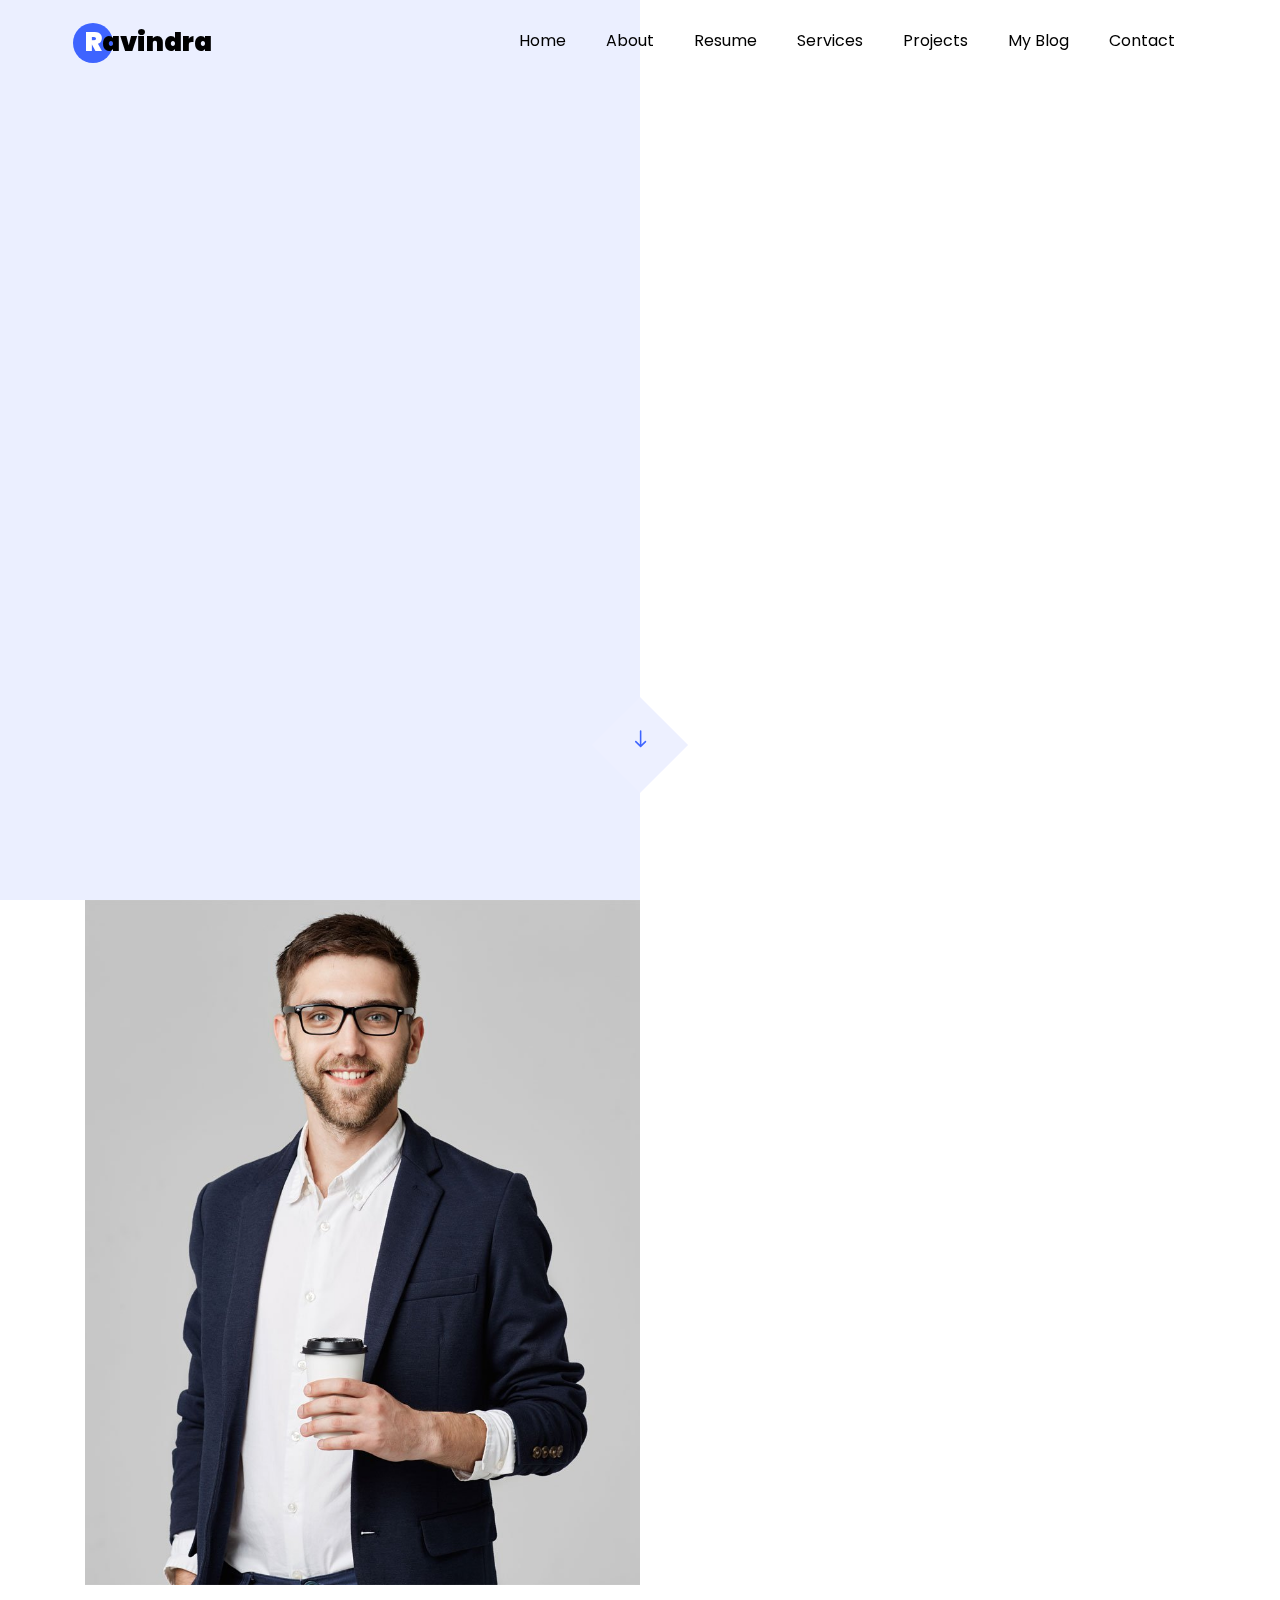
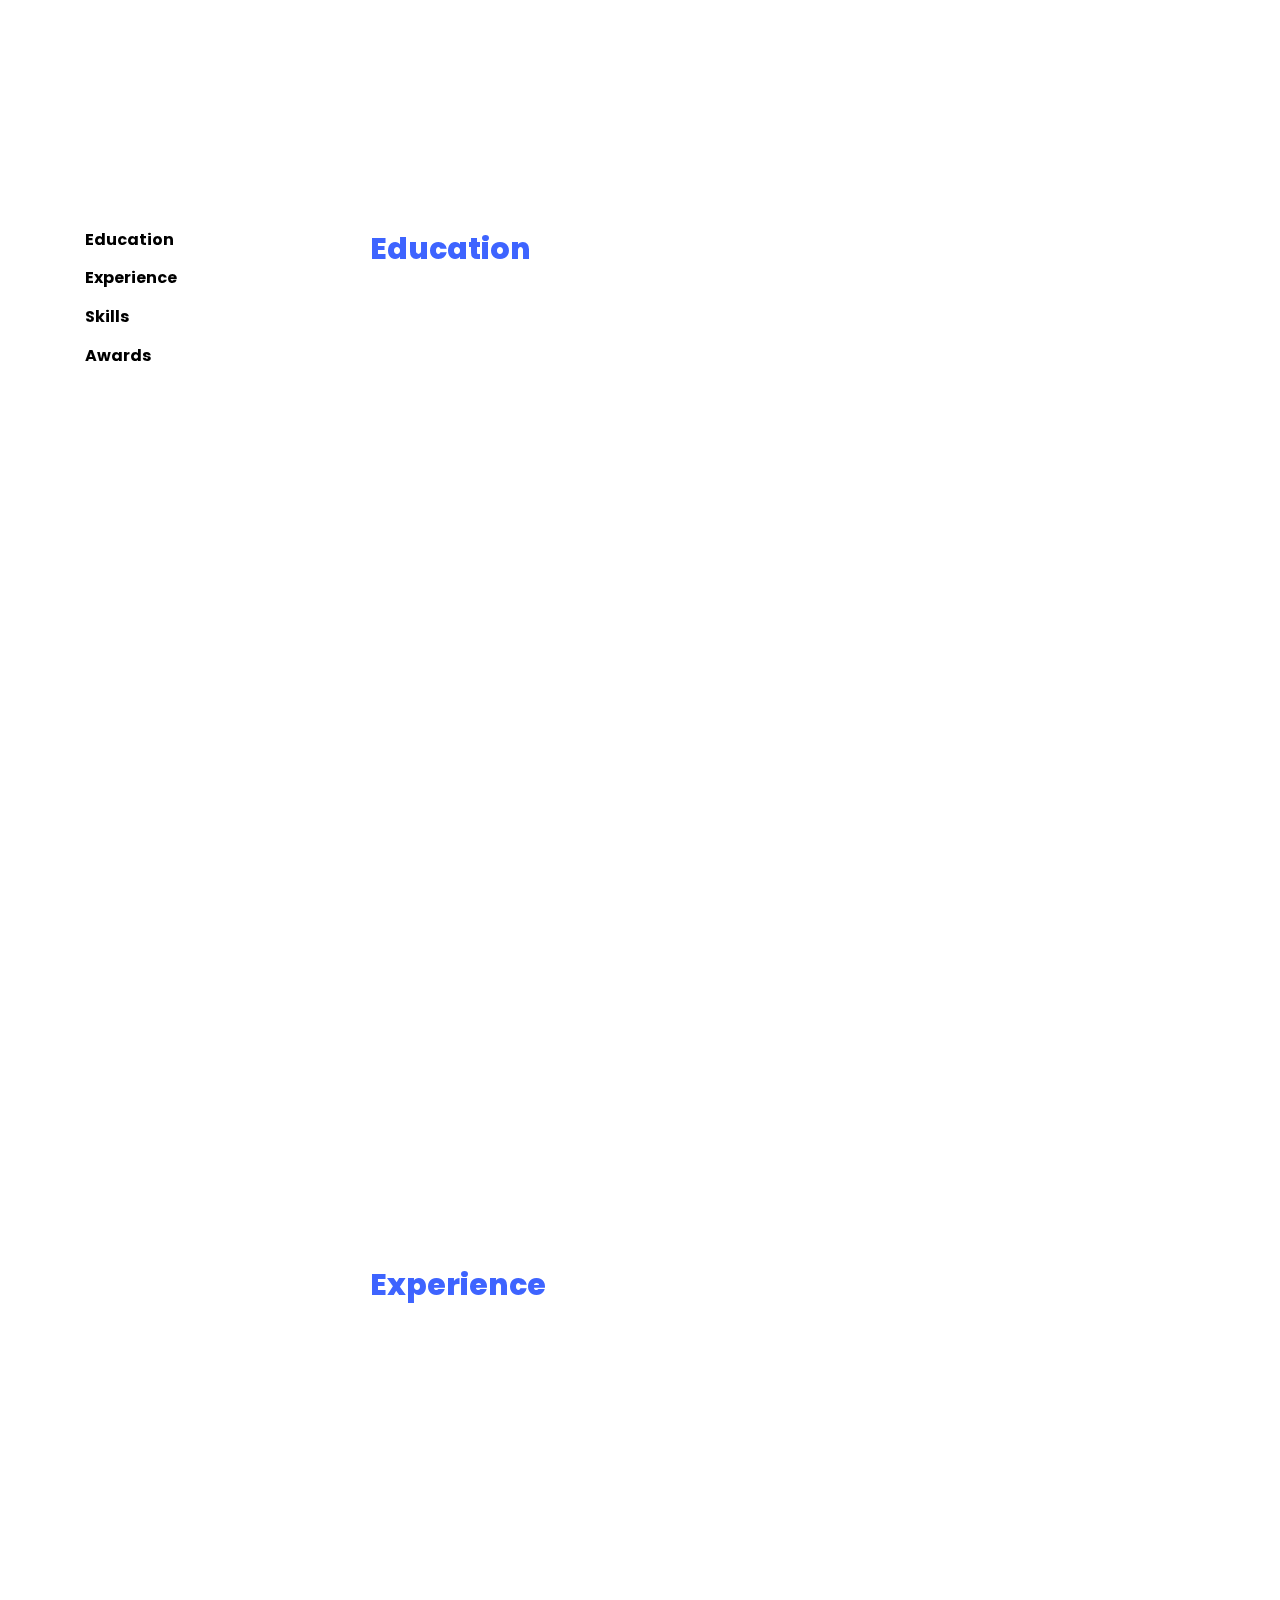
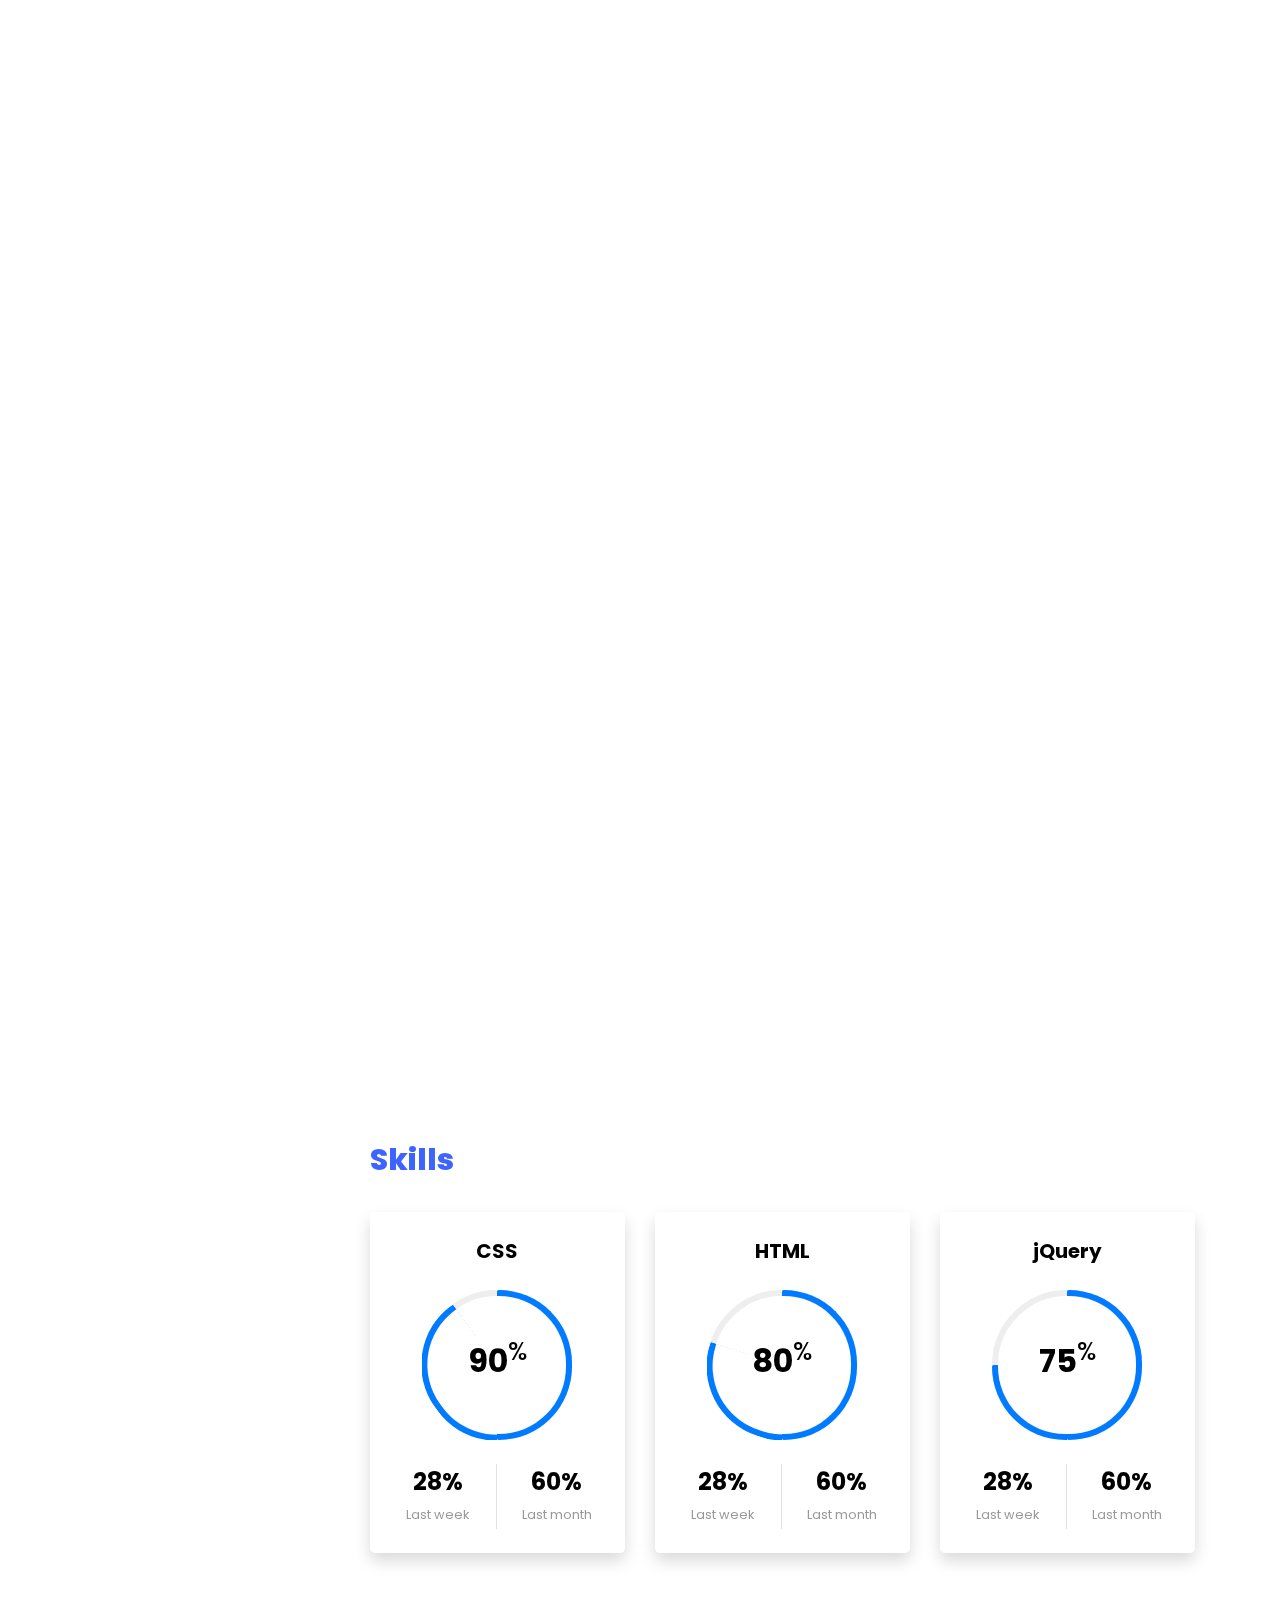
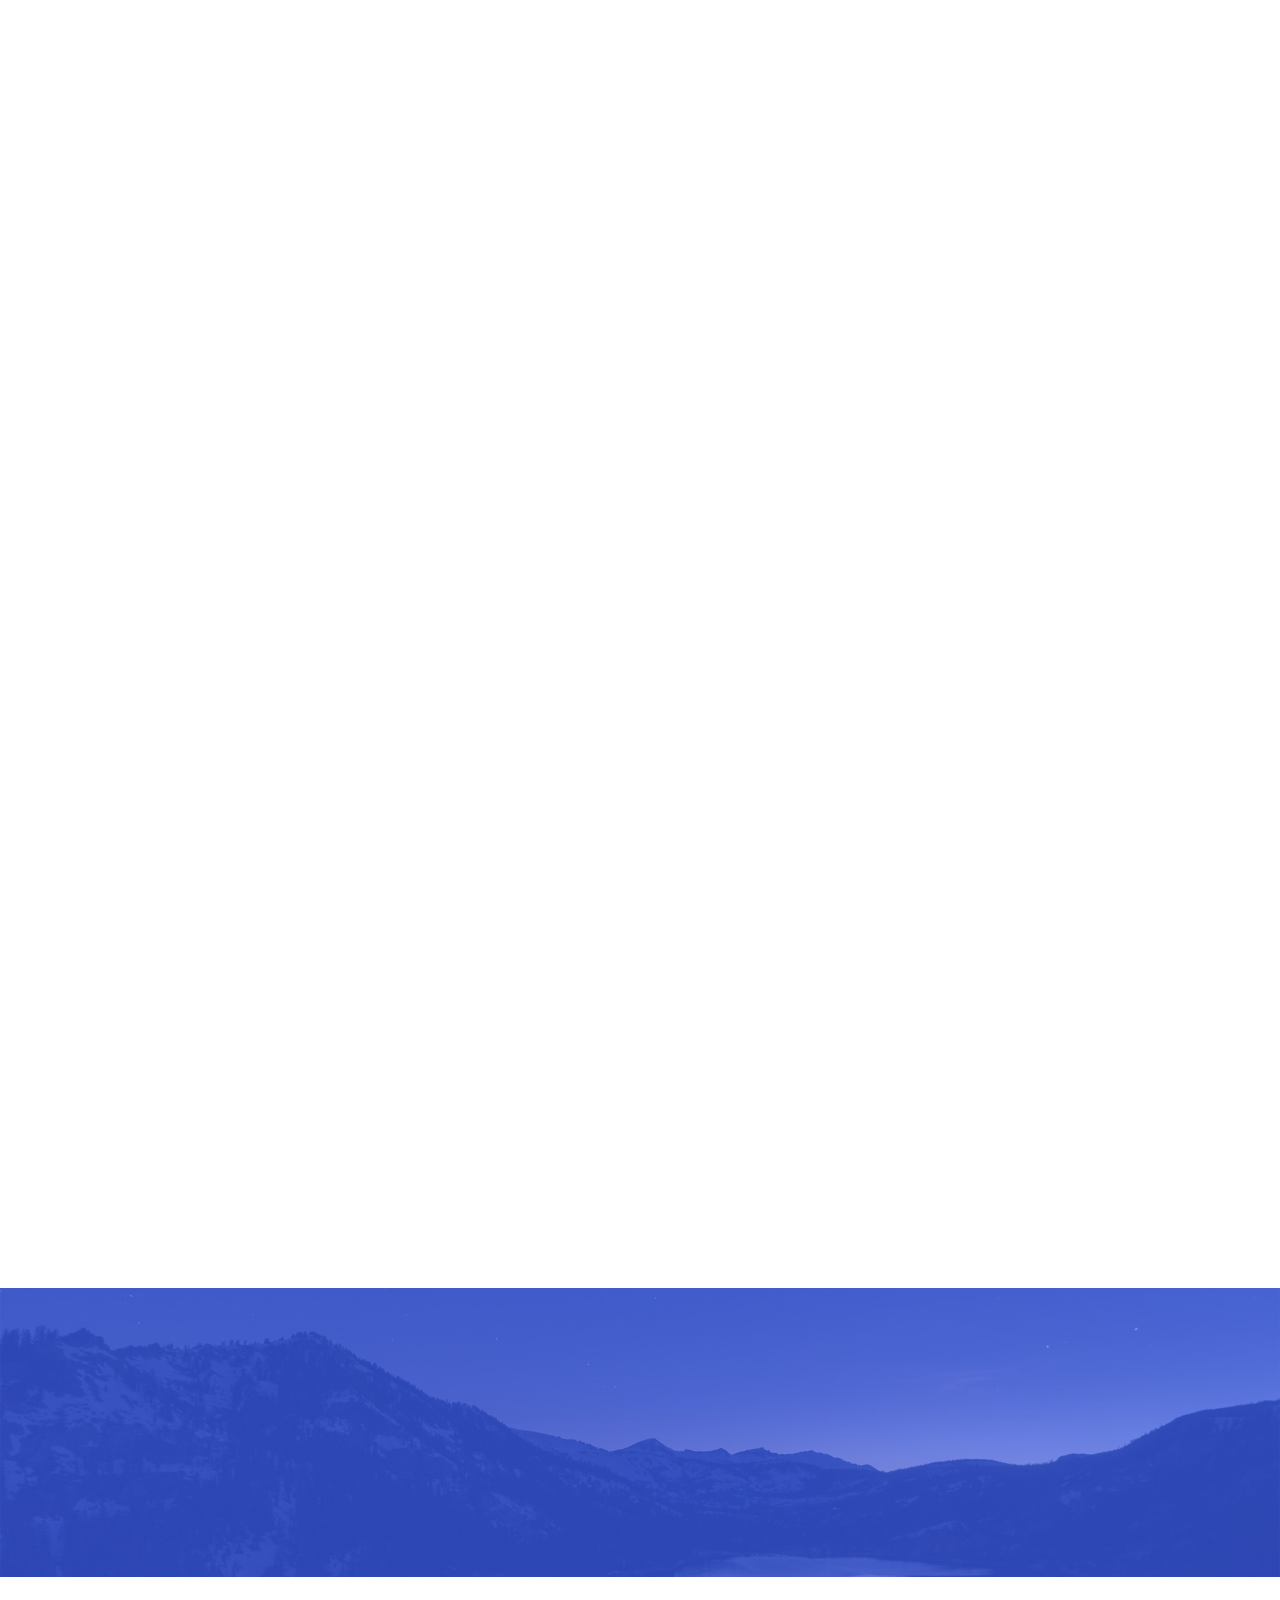
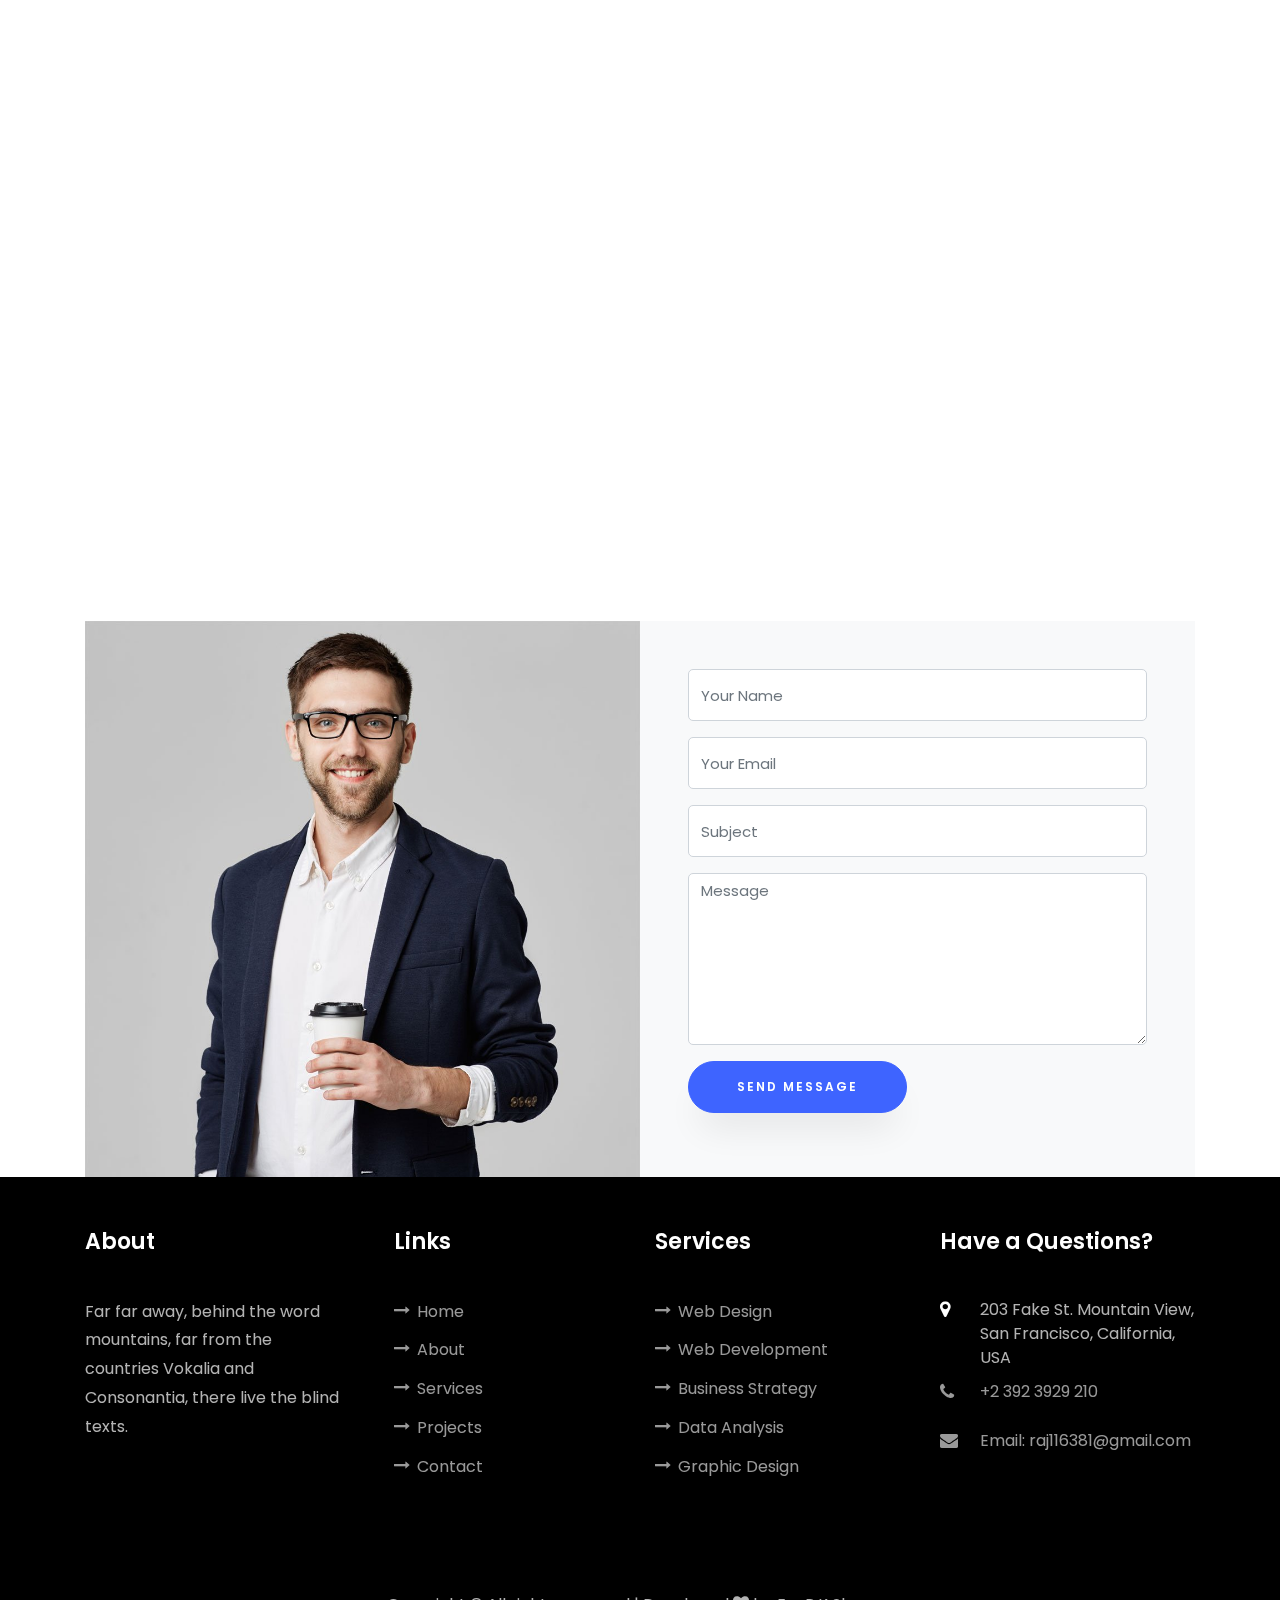
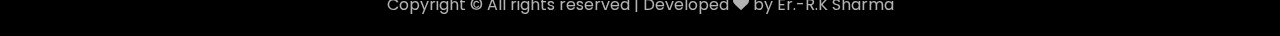
==== index.html @ c21bf361 "portfalio" ====
<!DOCTYPE html>
<html lang="en">
<meta http-equiv="content-type" content="text/html;charset=UTF-8" />
<head>
<title>Webdesigner & Developer- Wordpress Php and Codeigniter</title>
<meta charset="utf-8">
<meta name="viewport" content="width=device-width, initial-scale=1, shrink-to-fit=no">
<link href="https://fonts.googleapis.com/css?family=Poppins:100,200,300,400,500,600,700,800,900" rel="stylesheet">
<link rel="stylesheet" href="css/open-iconic-bootstrap.min.css">
<link rel="stylesheet" href="css/animate.css">
<link rel="stylesheet" href="css/owl.carousel.min.css">
<link rel="stylesheet" href="css/owl.theme.default.min.css">
<link rel="stylesheet" href="css/magnific-popup.css">
<link rel="stylesheet" href="css/aos.css">
<link rel="stylesheet" href="css/ionicons.min.css">
<link rel="stylesheet" href="css/flaticon.css">
<link rel="stylesheet" href="css/icomoon.css">
<link rel="stylesheet" href="css/style.css">
</head>
<body data-spy="scroll" data-target=".site-navbar-target" data-offset="300">
<nav class="navbar navbar-expand-lg navbar-dark ftco_navbar ftco-navbar-light site-navbar-target" id="ftco-navbar">
<div class="container">
<a class="navbar-brand" href="index.html"><span>R</span>avindra</a>
<button class="navbar-toggler js-fh5co-nav-toggle fh5co-nav-toggle" type="button" data-toggle="collapse" data-target="#ftco-nav" aria-controls="ftco-nav" aria-expanded="false" aria-label="Toggle navigation">
<span class="oi oi-menu"></span> Menu
</button>
<div class="collapse navbar-collapse" id="ftco-nav">
<ul class="navbar-nav nav ml-auto">
<li class="nav-item"><a href="#home-section" class="nav-link"><span>Home</span></a></li>
<li class="nav-item"><a href="#about-section" class="nav-link"><span>About</span></a></li>
<li class="nav-item"><a href="#resume-section" class="nav-link"><span>Resume</span></a></li>
<li class="nav-item"><a href="#services-section" class="nav-link"><span>Services</span></a></li>
<li class="nav-item"><a href="#projects-section" class="nav-link"><span>Projects</span></a></li>
<li class="nav-item"><a href="#blog-section" class="nav-link"><span>My Blog</span></a></li>
<li class="nav-item"><a href="#contact-section" class="nav-link"><span>Contact</span></a></li>
</ul>
</div>
</div>
</nav>
<section class="hero-wrap js-fullheight">
<div class="overlay"></div>
<div class="container">
<div class="row no-gutters slider-text js-fullheight justify-content-center align-items-center">
<div class="col-lg-8 col-md-6 ftco-animate d-flex align-items-center">
<div class="text text-center">
<span class="subheading">Hey! I am</span>
<h1>Ravindra Sharma</h1>
<h2>I'm a
<span class="txt-rotate" data-period="2000" data-rotate='[ "Web Designer.", "Developer.", "Photographer.", "Marketer.", "Blogger" ]'></span>
</h2>
</div>
</div>
</div>
</div>
</div>
<div class="mouse">
<a href="#" class="mouse-icon">
<div class="mouse-wheel"><span class="ion-ios-arrow-round-down"></span></div>
</a>
</div>
</section>
<section class="ftco-about img ftco-section ftco-no-pt ftco-no-pb" id="about-section">
<div class="container">
<div class="row d-flex no-gutters">
<div class="col-md-6 col-lg-6 d-flex">
<div class="img-about img d-flex align-items-stretch">
<div class="overlay"></div>
<div class="img d-flex align-self-stretch align-items-center" style="background-image:url(images/about.jpg);">
</div>
</div>
</div>
<div class="col-md-6 col-lg-6 pl-md-5 py-5">
<div class="row justify-content-start pb-3">
<div class="col-md-12 heading-section ftco-animate">
<h1 class="big">About</h1>
<h2 class="mb-4">About Me</h2>
<p>A small river named Duden flows by their place and supplies it with the necessary regelialia.</p>
<ul class="about-info mt-4 px-md-0 px-2">
<li class="d-flex"><span>Name:</span> <span>Ravindra Sharma</span></li>
<li class="d-flex"><span>Date of birth:</span> <span>July 25, 1998</span></li>
<li class="d-flex"><span>Address:</span> <span>sector-62 Noida, India</span></li>
<li class="d-flex"><span>Zip code:</span> <span>201301</span></li>
<li class="d-flex"><span>Email:</span> <span>raj116381@gmail.com</span></li>
<li class="d-flex"><span>Phone: </span> <span>+91 8541839684</span></li>
</ul>
</div>
</div>
<div class="counter-wrap ftco-animate d-flex mt-md-3">
<div class="text">
<p class="mb-4">
<span class="number" data-number="120">0</span>
<span>Project complete</span>
</p>
<p><a href="#" class="btn btn-primary py-3 px-3">Download CV</a></p>
</div>
</div>
</div>
</div>
</div>
</section>
<section class="ftco-section ftco-partner">
<div class="container">
<div class="row">
<div class="col-sm ftco-animate">
<a href="#" class="partner"><img src="images/partner-1.png" class="img-fluid" alt="Colorlib Template"></a>
</div>
<div class="col-sm ftco-animate">
<a href="#" class="partner"><img src="images/partner-2.png" class="img-fluid" alt="Colorlib Template"></a>
</div>
<div class="col-sm ftco-animate">
<a href="#" class="partner"><img src="images/partner-3.png" class="img-fluid" alt="Colorlib Template"></a>
</div>
<div class="col-sm ftco-animate">
<a href="#" class="partner"><img src="images/partner-4.png" class="img-fluid" alt="Colorlib Template"></a>
</div>
<div class="col-sm ftco-animate">
<a href="#" class="partner"><img src="images/partner-5.png" class="img-fluid" alt="Colorlib Template"></a>
</div>
</div>
</div>
</section>
<section class="ftco-section ftco-no-pb goto-here" id="resume-section">
<div class="container">
<div class="row">
<div class="col-md-3">
<nav id="navi">
<ul>
<li><a href="#page-1">Education</a></li>
<li><a href="#page-2">Experience</a></li>
<li><a href="#page-3">Skills</a></li>
<li><a href="#page-4">Awards</a></li>
</ul>
</nav>
</div>
<div class="col-md-9">
<div id="page-1" class="page one">
<h2 class="heading">Education</h2>
<div class="resume-wrap d-flex ftco-animate">
<div class="icon d-flex align-items-center justify-content-center">
<span class="flaticon-ideas"></span>
</div>
<div class="text pl-3">
<span class="date">2014-2015</span>
<h2>Bachelor of Science in Computer Science</h2>
<span class="position">Cambridge University</span>
<p>A small river named Duden flows by their place and supplies it with the necessary regelialia. It is a paradisematic country, in which roasted parts of sentences fly into your mouth.</p>
</div>
</div>
<div class="resume-wrap d-flex ftco-animate">
<div class="icon d-flex align-items-center justify-content-center">
<span class="flaticon-ideas"></span>
</div>
<div class="text pl-3">
<span class="date">2014-2015</span>
<h2>Computer Processing Systems/Computer Software</h2>
<span class="position">Cambridge University</span>
<p>A small river named Duden flows by their place and supplies it with the necessary regelialia. It is a paradisematic country, in which roasted parts of sentences fly into your mouth.</p>
</div>
</div>
<div class="resume-wrap d-flex ftco-animate">
<div class="icon d-flex align-items-center justify-content-center">
<span class="flaticon-ideas"></span>
</div>
<div class="text pl-3">
<span class="date">2014-2015</span>
<h2>Diploma in Computer</h2>
<span class="position">Cambridge University</span>
<p>A small river named Duden flows by their place and supplies it with the necessary regelialia. It is a paradisematic country, in which roasted parts of sentences fly into your mouth.</p>
</div>
</div>
<div class="resume-wrap d-flex ftco-animate">
<div class="icon d-flex align-items-center justify-content-center">
<span class="flaticon-ideas"></span>
</div>
<div class="text pl-3">
<span class="date">2014-2015</span>
<h2>Art &amp; Creative Director</h2>
<span class="position">Cambridge University</span>
<p>A small river named Duden flows by their place and supplies it with the necessary regelialia. It is a paradisematic country, in which roasted parts of sentences fly into your mouth.</p>
</div>
</div>
</div>
<div id="page-2" class="page two">
<h2 class="heading">Experience</h2>
<div class="resume-wrap d-flex ftco-animate">
<div class="icon d-flex align-items-center justify-content-center">
<span class="flaticon-ideas"></span>
</div>
<div class="text pl-3">
<span class="date">2014-2015</span>
<h2>Software Developer</h2>
<span class="position">Cambridge University</span>
<p>A small river named Duden flows by their place and supplies it with the necessary regelialia. It is a paradisematic country, in which roasted parts of sentences fly into your mouth.</p>
</div>
</div>
<div class="resume-wrap d-flex ftco-animate">
<div class="icon d-flex align-items-center justify-content-center">
<span class="flaticon-ideas"></span>
</div>
<div class="text pl-3">
<span class="date">2014-2015</span>
<h2>Web Designer</h2>
<span class="position">Cambridge University</span>
<p>A small river named Duden flows by their place and supplies it with the necessary regelialia. It is a paradisematic country, in which roasted parts of sentences fly into your mouth.</p>
</div>
</div>
<div class="resume-wrap d-flex ftco-animate">
<div class="icon d-flex align-items-center justify-content-center">
<span class="flaticon-ideas"></span>
</div>
<div class="text pl-3">
<span class="date">2014-2015</span>
<h2>Web Marketing</h2>
<span class="position">Cambridge University</span>
<p>A small river named Duden flows by their place and supplies it with the necessary regelialia. It is a paradisematic country, in which roasted parts of sentences fly into your mouth.</p>
</div>
</div>
<div class="resume-wrap d-flex ftco-animate">
<div class="icon d-flex align-items-center justify-content-center">
<span class="flaticon-ideas"></span>
</div>
<div class="text pl-3">
<span class="date">2014-2015</span>
<h2>Art &amp; Creative Director</h2>
<span class="position">Side Tech</span>
<p>A small river named Duden flows by their place and supplies it with the necessary regelialia. It is a paradisematic country, in which roasted parts of sentences fly into your mouth.</p>
</div>
</div>
<div class="resume-wrap d-flex ftco-animate">
<div class="icon d-flex align-items-center justify-content-center">
<span class="flaticon-ideas"></span>
</div>
<div class="text pl-3">
<span class="date">2018-2019</span>
<h2>Wordpress Developer</h2>
<span class="position">Cambridge University</span>
<p>A small river named Duden flows by their place and supplies it with the necessary regelialia. It is a paradisematic country, in which roasted parts of sentences fly into your mouth.</p>
</div>
</div>
<div class="resume-wrap d-flex ftco-animate">
<div class="icon d-flex align-items-center justify-content-center">
<span class="flaticon-ideas"></span>
</div>
<div class="text pl-3">
<span class="date">2018-2019</span>
<h2>UI/UX Designer</h2>
<span class="position">Cambridge University</span>
<p>A small river named Duden flows by their place and supplies it with the necessary regelialia. It is a paradisematic country, in which roasted parts of sentences fly into your mouth.</p>
</div>
</div>
</div>
<div id="page-3" class="page three">
<h2 class="heading">Skills</h2>
<div class="row progress-circle mb-5">
<div class="col-lg-4 mb-4">
<div class="bg-white rounded-lg shadow p-4">
<h2 class="h5 font-weight-bold text-center mb-4">CSS</h2>

<div class="progress mx-auto" data-value='90'>
<span class="progress-left">
<span class="progress-bar border-primary"></span>
</span>
<span class="progress-right">
<span class="progress-bar border-primary"></span>
</span>
<div class="progress-value w-100 h-100 rounded-circle d-flex align-items-center justify-content-center">
<div class="h2 font-weight-bold">90<sup class="small">%</sup></div>
</div>
</div>


<div class="row text-center mt-4">
<div class="col-6 border-right">
<div class="h4 font-weight-bold mb-0">28%</div><span class="small text-gray">Last week</span>
</div>
<div class="col-6">
<div class="h4 font-weight-bold mb-0">60%</div><span class="small text-gray">Last month</span>
</div>
</div>

</div>
</div>
<div class="col-lg-4 mb-4">
<div class="bg-white rounded-lg shadow p-4">
<h2 class="h5 font-weight-bold text-center mb-4">HTML</h2>

<div class="progress mx-auto" data-value='80'>
<span class="progress-left">
<span class="progress-bar border-primary"></span>
</span>
<span class="progress-right">
<span class="progress-bar border-primary"></span>
</span>
<div class="progress-value w-100 h-100 rounded-circle d-flex align-items-center justify-content-center">
<div class="h2 font-weight-bold">80<sup class="small">%</sup></div>
</div>
</div>


<div class="row text-center mt-4">
<div class="col-6 border-right">
<div class="h4 font-weight-bold mb-0">28%</div><span class="small text-gray">Last week</span>
</div>
<div class="col-6">
<div class="h4 font-weight-bold mb-0">60%</div><span class="small text-gray">Last month</span>
</div>
</div>

</div>
</div>
<div class="col-lg-4 mb-4">
<div class="bg-white rounded-lg shadow p-4">
<h2 class="h5 font-weight-bold text-center mb-4">jQuery</h2>

<div class="progress mx-auto" data-value='75'>
<span class="progress-left">
<span class="progress-bar border-primary"></span>
</span>
<span class="progress-right">
<span class="progress-bar border-primary"></span>
</span>
<div class="progress-value w-100 h-100 rounded-circle d-flex align-items-center justify-content-center">
<div class="h2 font-weight-bold">75<sup class="small">%</sup></div>
</div>
</div>


<div class="row text-center mt-4">
<div class="col-6 border-right">
<div class="h4 font-weight-bold mb-0">28%</div><span class="small text-gray">Last week</span>
</div>
<div class="col-6">
<div class="h4 font-weight-bold mb-0">60%</div><span class="small text-gray">Last month</span>
</div>
</div>

</div>
</div>
</div>
<div class="row">
<div class="col-md-6 animate-box">
<div class="progress-wrap ftco-animate">
<h3>Photoshop</h3>
<div class="progress">
<div class="progress-bar color-1" role="progressbar" aria-valuenow="90" aria-valuemin="0" aria-valuemax="100" style="width:90%">
<span>90%</span>
</div>
</div>
</div>
</div>
<div class="col-md-6 animate-box">
<div class="progress-wrap ftco-animate">
<h3>jQuery</h3>
<div class="progress">
<div class="progress-bar color-2" role="progressbar" aria-valuenow="85" aria-valuemin="0" aria-valuemax="100" style="width:85%">
<span>85%</span>
</div>
</div>
</div>
</div>
<div class="col-md-6 animate-box">
<div class="progress-wrap ftco-animate">
<h3>HTML5</h3>
<div class="progress">
<div class="progress-bar color-3" role="progressbar" aria-valuenow="95" aria-valuemin="0" aria-valuemax="100" style="width:95%">
<span>95%</span>
</div>
</div>
</div>
</div>
<div class="col-md-6 animate-box">
<div class="progress-wrap ftco-animate">
<h3>CSS3</h3>
<div class="progress">
<div class="progress-bar color-4" role="progressbar" aria-valuenow="90" aria-valuemin="0" aria-valuemax="100" style="width:90%">
<span>90%</span>
</div>
</div>
</div>
</div>
<div class="col-md-6 animate-box">
<div class="progress-wrap ftco-animate">
<h3>WordPress</h3>
<div class="progress">
<div class="progress-bar color-5" role="progressbar" aria-valuenow="70" aria-valuemin="0" aria-valuemax="100" style="width:70%">
<span>70%</span>
</div>
</div>
</div>
</div>
<div class="col-md-6 animate-box">
<div class="progress-wrap ftco-animate">
<h3>SEO</h3>
<div class="progress">
<div class="progress-bar color-6" role="progressbar" aria-valuenow="80" aria-valuemin="0" aria-valuemax="100" style="width:80%">
<span>80%</span>
</div>
</div>
</div>
</div>
</div>
</div>
<div id="page-4" class="page four">
<h2 class="heading">Awards</h2>
<div class="resume-wrap d-flex ftco-animate">
<div class="icon d-flex align-items-center justify-content-center">
<span class="flaticon-ideas"></span>
</div>
<div class="text pl-3">
<span class="date">2019-2019</span>
<h2>Top 10 Web Developer</h2>
<span class="position">Cambridge University</span>
<p>A small river named Duden flows by their place and supplies it with the necessary regelialia. It is a paradisematic country, in which roasted parts of sentences fly into your mouth.</p>
 </div>
</div>
<div class="resume-wrap d-flex ftco-animate">
<div class="icon d-flex align-items-center justify-content-center">
<span class="flaticon-ideas"></span>
</div>
<div class="text pl-3">
<span class="date">2018-2019</span>
<h2>Top 5 LeaderShip Exellence Winner</h2>
<span class="position">Cambridge University</span>
<p>A small river named Duden flows by their place and supplies it with the necessary regelialia. It is a paradisematic country, in which roasted parts of sentences fly into your mouth.</p>
</div>
</div>
<div class="resume-wrap d-flex ftco-animate">
<div class="icon d-flex align-items-center justify-content-center">
<span class="flaticon-ideas"></span>
</div>
<div class="text pl-3">
<span class="date">2018-2019</span>
<h2>Top 4 Web Tester</h2>
<span class="position">Cambridge University</span>
<p>A small river named Duden flows by their place and supplies it with the necessary regelialia. It is a paradisematic country, in which roasted parts of sentences fly into your mouth.</p>
</div>
</div>
<div class="resume-wrap d-flex ftco-animate">
<div class="icon d-flex align-items-center justify-content-center">
<span class="flaticon-ideas"></span>
</div>
<div class="text pl-3">
<span class="date">2018-2019</span>
<h2>Art &amp; Creative Director</h2>
<span class="position">Cambridge University</span>
<p>A small river named Duden flows by their place and supplies it with the necessary regelialia. It is a paradisematic country, in which roasted parts of sentences fly into your mouth.</p>
</div>
</div>
</div>
</div>
</div>
</div>
</section>
<section class="ftco-section" id="services-section">
<div class="container-fluid px-md-5">
<div class="row justify-content-center py-5 mt-5">
<div class="col-md-12 heading-section text-center ftco-animate">
<h1 class="big big-2">Services</h1>
<h2 class="mb-4">Services</h2>
<p>Far far away, behind the word mountains, far from the countries Vokalia and Consonantia</p>
</div>
</div>
<div class="row">
<div class="col-md-4 text-center d-flex ftco-animate">
<a href="#" class="services-1 shadow">
<span class="icon">
<i class="flaticon-analysis"></i>
</span>
<div class="desc">
<h3 class="mb-5">Web Design</h3>
<p>A small river named Duden flows by their place and supplies it with the necessary regelialia.</p>
</div>
</a>
</div>
<div class="col-md-4 text-center d-flex ftco-animate">
<a href="#" class="services-1 shadow">
<span class="icon">
<i class="flaticon-flasks"></i>
</span>
<div class="desc">
<h3 class="mb-5">Phtography</h3>
<p>A small river named Duden flows by their place and supplies it with the necessary regelialia.</p>
</div>
</a>
</div>
<div class="col-md-4 text-center d-flex ftco-animate">
<a href="#" class="services-1 shadow">
<span class="icon">
<i class="flaticon-ideas"></i>
</span>
<div class="desc">
<h3 class="mb-5">Web Developer</h3>
<p>A small river named Duden flows by their place and supplies it with the necessary regelialia.</p>
</div>
</a>
</div>
<div class="col-md-4 text-center d-flex ftco-animate">
<a href="#" class="services-1 shadow">
<span class="icon">
<i class="flaticon-innovation"></i>
</span>
<div class="desc">
<h3 class="mb-5">App Developing</h3>
<p>A small river named Duden flows by their place and supplies it with the necessary regelialia.</p>
</div>
</a>
</div>
<div class="col-md-4 text-center d-flex ftco-animate">
<a href="#" class="services-1 shadow">
<span class="icon">
<i class="flaticon-ux-design"></i>
</span>
<div class="desc">
<h3 class="mb-5">Branding</h3>
<p>A small river named Duden flows by their place and supplies it with the necessary regelialia.</p>
</div>
</a>
</div>
<div class="col-md-4 text-center d-flex ftco-animate">
<a href="#" class="services-1 shadow">
<span class="icon">
<i class="flaticon-idea"></i>
</span>
<div class="desc">
<h3 class="mb-5">Product Strategy</h3>
<p>A small river named Duden flows by their place and supplies it with the necessary regelialia.</p>
</div>
</a>
</div>
</div>
</div>
</section>
<section class="ftco-section ftco-project" id="projects-section">
<div class="container-fluid px-md-0">
<div class="row no-gutters justify-content-center pb-5">
<div class="col-md-12 heading-section text-center ftco-animate">
<h1 class="big big-2">Projects</h1>
<h2 class="mb-4">Our Projects</h2>
<p>Far far away, behind the word mountains, far from the countries Vokalia and Consonantia</p>
</div>
</div>
<div class="row no-gutters">
<div class="col-md-4">
<div class="project img ftco-animate d-flex justify-content-center align-items-center" style="background-image: url(images/work-1.jpg);">
<div class="overlay"></div>
<div class="text text-center p-4">
<h3><a href="#">Branding &amp; Illustration Design</a></h3>
<span>Web Design</span>
</div>
</div>
</div>
<div class="col-md-4">
<div class="project img ftco-animate d-flex justify-content-center align-items-center" style="background-image: url(images/work-2.jpg);">
<div class="overlay"></div>
<div class="text text-center p-4">
<h3><a href="#">Branding &amp; Illustration Design</a></h3>
<span>Web Design</span>
</div>
</div>
</div>
<div class="col-md-4">
<div class="project img ftco-animate d-flex justify-content-center align-items-center" style="background-image: url(images/work-3.jpg);">
<div class="overlay"></div>
<div class="text text-center p-4">
<h3><a href="#">Branding &amp; Illustration Design</a></h3>
<span>Web Design</span>
</div>
</div>
</div>
<div class="col-md-4">
<div class="project img ftco-animate d-flex justify-content-center align-items-center" style="background-image: url(images/work-4.jpg);">
<div class="overlay"></div>
<div class="text text-center p-4">
<h3><a href="#">Branding &amp; Illustration Design</a></h3>
<span>Web Design</span>
</div>
</div>
</div>
<div class="col-md-4">
<div class="project img ftco-animate d-flex justify-content-center align-items-center" style="background-image: url(images/work-5.jpg);">
<div class="overlay"></div>
<div class="text text-center p-4">
<h3><a href="#">Branding &amp; Illustration Design</a></h3>
<span>Web Design</span>
</div>
</div>
</div>
<div class="col-md-4">
<div class="project img ftco-animate d-flex justify-content-center align-items-center" style="background-image: url(images/work-6.jpg);">
<div class="overlay"></div>
<div class="text text-center p-4">
<h3><a href="#">Branding &amp; Illustration Design</a></h3>
<span>Web Design</span>
</div>
</div>
</div>
</div>
</div>
</section>
<section class="ftco-section ftco-no-pt ftco-no-pb ftco-counter img" id="section-counter">
<div class="container-fluid px-md-5">
<div class="row d-md-flex align-items-center">
<div class="col-md d-flex justify-content-center counter-wrap ftco-animate">
<div class="block-18 shadow">
<div class="text">
<strong class="number" data-number="100">0</strong>
<span>Awards</span>
</div>
</div>
</div>
<div class="col-md d-flex justify-content-center counter-wrap ftco-animate">
<div class="block-18 shadow">
<div class="text">
<strong class="number" data-number="1200">0</strong>
<span>Complete Projects</span>
</div>
</div>
</div>
<div class="col-md d-flex justify-content-center counter-wrap ftco-animate">
<div class="block-18 shadow">
<div class="text">
<strong class="number" data-number="1200">0</strong>
<span>Happy Customers</span>
</div>
</div>
</div>
<div class="col-md d-flex justify-content-center counter-wrap ftco-animate">
<div class="block-18 shadow">
<div class="text">
<strong class="number" data-number="500">0</strong>
<span>Cups of coffee</span>
</div>
</div>
</div>
</div>
</div>
</section>
<section class="ftco-section" id="blog-section">
<div class="container">
<div class="row justify-content-center mb-5 pb-5">
<div class="col-md-7 heading-section text-center ftco-animate">
<h1 class="big big-2">Blog</h1>
<h2 class="mb-4">Our Blog</h2>
<p>Far far away, behind the word mountains, far from the countries Vokalia and Consonantia</p>
</div>
</div>
<div class="row d-flex">
<div class="col-md-4 d-flex ftco-animate">
<div class="blog-entry justify-content-end">
<a href="single.html" class="block-20" style="background-image: url('images/image_1.jpg');">
</a>
<div class="text mt-3 float-right d-block">
<h3 class="heading"><a href="single.html">Why Lead Generation is Key for Business Growth</a></h3>
<div class="d-flex align-items-center mb-3 meta">
<p class="mb-0">
<span class="mr-2">Sept. 12, 2019</span>
<a href="#" class="mr-2">Admin</a>
<a href="#" class="meta-chat"><span class="icon-chat"></span> 3</a>
</p>
</div>
<p>A small river named Duden flows by their place and supplies it with the necessary regelialia.</p>
</div>
</div>
</div>
<div class="col-md-4 d-flex ftco-animate">
<div class="blog-entry justify-content-end">
<a href="single.html" class="block-20" style="background-image: url('images/image_2.jpg');">
</a>
<div class="text mt-3 float-right d-block">
<h3 class="heading"><a href="single.html">Why Lead Generation is Key for Business Growth</a></h3>
<div class="d-flex align-items-center mb-3 meta">
<p class="mb-0">
<span class="mr-2">Sept. 12, 2019</span>
<a href="#" class="mr-2">Admin</a>
<a href="#" class="meta-chat"><span class="icon-chat"></span> 3</a>
</p>
</div>
<p>A small river named Duden flows by their place and supplies it with the necessary regelialia.</p>
</div>
</div>
</div>
<div class="col-md-4 d-flex ftco-animate">
<div class="blog-entry">
<a href="single.html" class="block-20" style="background-image: url('images/image_3.jpg');">
</a>
<div class="text mt-3 float-right d-block">
<h3 class="heading"><a href="single.html">Why Lead Generation is Key for Business Growth</a></h3>
<div class="d-flex align-items-center mb-3 meta">
<p class="mb-0">
<span class="mr-2">Sept. 12, 2019</span>
<a href="#" class="mr-2">Admin</a>
<a href="#" class="meta-chat"><span class="icon-chat"></span> 3</a>
</p>
</div>
<p>A small river named Duden flows by their place and supplies it with the necessary regelialia.</p>
</div>
</div>
</div>
</div>
</div>
</section>
<section class="ftco-section ftco-hireme img" style="background-image: url(images/bg_1.jpg)">
<div class="overlay"></div>
<div class="container">
<div class="row justify-content-center">
<div class="col-md-7 ftco-animate text-center">
<h2>I'm <span>Available</span> for freelancing</h2>
<p>A small river named Duden flows by their place and supplies it with the necessary regelialia.</p>
<p class="mb-0"><a href="#" class="btn btn-primary py-3 px-5">Hire me</a></p>
</div>
</div>
</div>
</section>
<section class="ftco-section contact-section ftco-no-pb" id="contact-section">
<div class="container">
<div class="row justify-content-center mb-5 pb-3">
<div class="col-md-7 heading-section text-center ftco-animate">
<h1 class="big big-2">Contact</h1>
<h2 class="mb-4">Contact Me</h2>
<p>Far far away, behind the word mountains, far from the countries Vokalia and Consonantia</p>
</div>
</div>
<div class="row d-flex contact-info mb-5">
<div class="col-md-6 col-lg-3 d-flex ftco-animate">
<div class="align-self-stretch box text-center p-4 shadow">
<div class="icon d-flex align-items-center justify-content-center">
<span class="icon-map-signs"></span>
</div>
<div>
<h3 class="mb-4">Address</h3>
<p>B-block Rassulpur Nawada sector-62 Noida(201301)</p>
</div>
</div>
</div>
<div class="col-md-6 col-lg-3 d-flex ftco-animate">
<div class="align-self-stretch box text-center p-4 shadow">
<div class="icon d-flex align-items-center justify-content-center">
<span class="icon-phone2"></span>
</div>
<div>
<h3 class="mb-4">Contact Number</h3>
<p><a href="tel:7979857188">+91 7979857188</a></p>
</div>
</div>
</div>
<div class="col-md-6 col-lg-3 d-flex ftco-animate">
<div class="align-self-stretch box text-center p-4 shadow">
<div class="icon d-flex align-items-center justify-content-center">
<span class="icon-paper-plane"></span>
</div>
<div>
<h3 class="mb-4">Email Address</h3>
</div>
</div>
</div>
<div class="col-md-6 col-lg-3 d-flex ftco-animate">
<div class="align-self-stretch box text-center p-4 shadow">
<div class="icon d-flex align-items-center justify-content-center">
<span class="icon-globe"></span>
</div>
<div>
<h3 class="mb-4">Website</h3>
<p><a href="#">yoursite.com</a></p>
</div>
</div>
</div>
</div>
<div class="row no-gutters block-9">
<div class="col-md-6 order-md-last d-flex">
<form action="#" class="bg-light p-4 p-md-5 contact-form">
<div class="form-group">
<input type="text" class="form-control" placeholder="Your Name">
</div>
<div class="form-group">
<input type="text" class="form-control" placeholder="Your Email">
</div>
<div class="form-group">
<input type="text" class="form-control" placeholder="Subject">
</div>
<div class="form-group">
<textarea name="" id="" cols="30" rows="7" class="form-control" placeholder="Message"></textarea>
</div>
<div class="form-group">
<input type="submit" value="Send Message" class="btn btn-primary py-3 px-5">
</div>
</form>
</div>
<div class="col-md-6 d-flex">
<div class="img" style="background-image: url(images/about.jpg);"></div>
</div>
</div>
</div>
</section>
<footer class="ftco-footer ftco-section">
<div class="container">
<div class="row mb-5">
<div class="col-md">
<div class="ftco-footer-widget mb-4">
<h2 class="ftco-heading-2">About</h2>
<p>Far far away, behind the word mountains, far from the countries Vokalia and Consonantia, there live the blind texts.</p>
<ul class="ftco-footer-social list-unstyled float-md-left float-lft mt-5">
<li class="ftco-animate"><a href="#"><span class="icon-twitter"></span></a></li>
<li class="ftco-animate"><a href="#"><span class="icon-facebook"></span></a></li>
<li class="ftco-animate"><a href="#"><span class="icon-instagram"></span></a></li>
</ul>
</div>
</div>
<div class="col-md">
<div class="ftco-footer-widget mb-4 ml-md-4">
<h2 class="ftco-heading-2">Links</h2>
<ul class="list-unstyled">
<li><a href="#"><span class="icon-long-arrow-right mr-2"></span>Home</a></li>
<li><a href="#"><span class="icon-long-arrow-right mr-2"></span>About</a></li>
<li><a href="#"><span class="icon-long-arrow-right mr-2"></span>Services</a></li>
<li><a href="#"><span class="icon-long-arrow-right mr-2"></span>Projects</a></li>
<li><a href="#"><span class="icon-long-arrow-right mr-2"></span>Contact</a></li>
</ul>
</div>
</div>
<div class="col-md">
<div class="ftco-footer-widget mb-4">
<h2 class="ftco-heading-2">Services</h2>
<ul class="list-unstyled">
<li><a href="#"><span class="icon-long-arrow-right mr-2"></span>Web Design</a></li>
<li><a href="#"><span class="icon-long-arrow-right mr-2"></span>Web Development</a></li>
<li><a href="#"><span class="icon-long-arrow-right mr-2"></span>Business Strategy</a></li>
<li><a href="#"><span class="icon-long-arrow-right mr-2"></span>Data Analysis</a></li>
<li><a href="#"><span class="icon-long-arrow-right mr-2"></span>Graphic Design</a></li>
</ul>
</div>
</div>
<div class="col-md">
<div class="ftco-footer-widget mb-4">
<h2 class="ftco-heading-2">Have a Questions?</h2>
<div class="block-23 mb-3">
<ul>
<li><span class="icon icon-map-marker"></span><span class="text">203 Fake St. Mountain View, San Francisco, California, USA</span></li>
<li><a href="#"><span class="icon icon-phone"></span><span class="text">+2 392 3929 210</span></a></li>
<li><a href="#"><span class="icon icon-envelope"></span><span class="text">Email: raj116381@gmail.com</span></a></li>
</ul>
</div>
</div>
</div>
</div>
<div class="row">
<div class="col-md-12 text-center">
<p>
Copyright &copy; All rights reserved | Developed <i class="icon-heart color-danger" aria-hidden="true"></i> by <a href="#" target="_blank">Er.-R.K Sharma</a>
</p>
</div>
</div>
</div>
</footer>

<div id="ftco-loader" class="show fullscreen"><svg class="circular" width="48px" height="48px"><circle class="path-bg" cx="24" cy="24" r="22" fill="none" stroke-width="4" stroke="#eeeeee" /><circle class="path" cx="24" cy="24" r="22" fill="none" stroke-width="4" stroke-miterlimit="10" stroke="#F96D00" /></svg></div>
<script src="js/email-decode.min.js" type="text/javascript"></script>
<script src="js/jquery.min.js" type="text/javascript"></script>
<script src="js/jquery-migrate-3.0.1.min.js" type="text/javascript"></script>
<script src="js/popper.min.js" type="text/javascript"></script>
<script src="js/bootstrap.min.js" type="text/javascript"></script>
<script src="js/jquery.easing.1.3.js" type="text/javascript"></script>
<script src="js/jquery.waypoints.min.js" type="text/javascript"></script>
<script src="js/jquery.stellar.min.js" type="text/javascript"></script>
<script src="js/owl.carousel.min.js" type="text/javascript"></script>
<script src="js/jquery.magnific-popup.min.js" type="text/javascript"></script>
<script src="js/aos.js" type="text/javascript"></script>
<script src="js/jquery.animateNumber.min.js" type="text/javascript"></script>
<script src="js/scrollax.min.js" type="text/javascript"></script>
<script src="js/main.js" type="text/javascript"></script>
<script src="js/rocket-loader.min.js" data-cf-settings="5cad47e885a15c8cd136fd31-|49" defer=""></script>

</body>
</html>
---- css/flaticon.css ----
@font-face{font-family:flaticon;src:url(../fonts/flaticon/font/Flaticon.eot);src:url(../fonts/flaticon/font/Flaticond41d.eot?#iefix) format("embedded-opentype"),url(../fonts/flaticon/font/Flaticon.woff) format("woff"),url(../fonts/flaticon/font/Flaticon.ttf) format("truetype"),url(../fonts/flaticon/font/Flaticon.svg#Flaticon) format("svg");font-weight:400;font-style:normal}@media screen and (-webkit-min-device-pixel-ratio:0){@font-face{font-family:flaticon;src:url(../fonts/flaticon/font/Flaticon.svg#Flaticon) format("svg")}}[class^=flaticon-]:before,[class*=" flaticon-"]:before,[class^=flaticon-]:after,[class*=" flaticon-"]:after{font-family:Flaticon;font-style:normal;font-weight:400;font-variant:normal;text-transform:none;line-height:1;-webkit-font-smoothing:antialiased;-moz-osx-font-smoothing:grayscale}.flaticon-ideas:before{content:"\f100"}.flaticon-flasks:before{content:"\f101"}.flaticon-analysis:before{content:"\f102"}.flaticon-ux-design:before{content:"\f103"}.flaticon-web-design:before{content:"\f104"}.flaticon-idea:before{content:"\f105"}.flaticon-innovation:before{content:"\f106"}
---- css/icomoon.css ----
@font-face{font-family:icomoon;src:url(../fonts/icomoon/icomoonccfb.eot?6tt51o);src:url(../fonts/icomoon/icomoonccfb.eot?6tt51o#iefix) format('embedded-opentype'),url(../fonts/icomoon/icomoonccfb.ttf?6tt51o) format('truetype'),url(../fonts/icomoon/icomoonccfb.woff?6tt51o) format('woff'),url(../fonts/icomoon/icomoonccfb.svg?6tt51o#icomoon) format('svg');font-weight:400;font-style:normal}[class^=icon-],[class*=" icon-"]{font-family:icomoon!important;speak:none;font-style:normal;font-weight:400;font-variant:normal;text-transform:none;line-height:1;-webkit-font-smoothing:antialiased;-moz-osx-font-smoothing:grayscale}.icon-asterisk:before{content:"\f069"}.icon-plus:before{content:"\f067"}.icon-question:before{content:"\f128"}.icon-minus:before{content:"\f068"}.icon-glass:before{content:"\f000"}.icon-music:before{content:"\f001"}.icon-search:before{content:"\f002"}.icon-envelope-o:before{content:"\f003"}.icon-heart:before{content:"\f004"}.icon-star:before{content:"\f005"}.icon-star-o:before{content:"\f006"}.icon-user:before{content:"\f007"}.icon-film:before{content:"\f008"}.icon-th-large:before{content:"\f009"}.icon-th:before{content:"\f00a"}.icon-th-list:before{content:"\f00b"}.icon-check:before{content:"\f00c"}.icon-close:before{content:"\f00d"}.icon-remove:before{content:"\f00d"}.icon-times:before{content:"\f00d"}.icon-search-plus:before{content:"\f00e"}.icon-search-minus:before{content:"\f010"}.icon-power-off:before{content:"\f011"}.icon-signal:before{content:"\f012"}.icon-cog:before{content:"\f013"}.icon-gear:before{content:"\f013"}.icon-trash-o:before{content:"\f014"}.icon-home:before{content:"\f015"}.icon-file-o:before{content:"\f016"}.icon-clock-o:before{content:"\f017"}.icon-road:before{content:"\f018"}.icon-download:before{content:"\f019"}.icon-arrow-circle-o-down:before{content:"\f01a"}.icon-arrow-circle-o-up:before{content:"\f01b"}.icon-inbox:before{content:"\f01c"}.icon-play-circle-o:before{content:"\f01d"}.icon-repeat:before{content:"\f01e"}.icon-rotate-right:before{content:"\f01e"}.icon-refresh:before{content:"\f021"}.icon-list-alt:before{content:"\f022"}.icon-lock:before{content:"\f023"}.icon-flag:before{content:"\f024"}.icon-headphones:before{content:"\f025"}.icon-volume-off:before{content:"\f026"}.icon-volume-down:before{content:"\f027"}.icon-volume-up:before{content:"\f028"}.icon-qrcode:before{content:"\f029"}.icon-barcode:before{content:"\f02a"}.icon-tag:before{content:"\f02b"}.icon-tags:before{content:"\f02c"}.icon-book:before{content:"\f02d"}.icon-bookmark:before{content:"\f02e"}.icon-print:before{content:"\f02f"}.icon-camera:before{content:"\f030"}.icon-font:before{content:"\f031"}.icon-bold:before{content:"\f032"}.icon-italic:before{content:"\f033"}.icon-text-height:before{content:"\f034"}.icon-text-width:before{content:"\f035"}.icon-align-left:before{content:"\f036"}.icon-align-center:before{content:"\f037"}.icon-align-right:before{content:"\f038"}.icon-align-justify:before{content:"\f039"}.icon-list:before{content:"\f03a"}.icon-dedent:before{content:"\f03b"}.icon-outdent:before{content:"\f03b"}.icon-indent:before{content:"\f03c"}.icon-video-camera:before{content:"\f03d"}.icon-image:before{content:"\f03e"}.icon-photo:before{content:"\f03e"}.icon-picture-o:before{content:"\f03e"}.icon-pencil:before{content:"\f040"}.icon-map-marker:before{content:"\f041"}.icon-adjust:before{content:"\f042"}.icon-tint:before{content:"\f043"}.icon-edit:before{content:"\f044"}.icon-pencil-square-o:before{content:"\f044"}.icon-share-square-o:before{content:"\f045"}.icon-check-square-o:before{content:"\f046"}.icon-arrows:before{content:"\f047"}.icon-step-backward:before{content:"\f048"}.icon-fast-backward:before{content:"\f049"}.icon-backward:before{content:"\f04a"}.icon-play:before{content:"\f04b"}.icon-pause:before{content:"\f04c"}.icon-stop:before{content:"\f04d"}.icon-forward:before{content:"\f04e"}.icon-fast-forward:before{content:"\f050"}.icon-step-forward:before{content:"\f051"}.icon-eject:before{content:"\f052"}.icon-chevron-left:before{content:"\f053"}.icon-chevron-right:before{content:"\f054"}.icon-plus-circle:before{content:"\f055"}.icon-minus-circle:before{content:"\f056"}.icon-times-circle:before{content:"\f057"}.icon-check-circle:before{content:"\f058"}.icon-question-circle:before{content:"\f059"}.icon-info-circle:before{content:"\f05a"}.icon-crosshairs:before{content:"\f05b"}.icon-times-circle-o:before{content:"\f05c"}.icon-check-circle-o:before{content:"\f05d"}.icon-ban:before{content:"\f05e"}.icon-arrow-left:before{content:"\f060"}.icon-arrow-right:before{content:"\f061"}.icon-arrow-up:before{content:"\f062"}.icon-arrow-down:before{content:"\f063"}.icon-mail-forward:before{content:"\f064"}.icon-share:before{content:"\f064"}.icon-expand:before{content:"\f065"}.icon-compress:before{content:"\f066"}.icon-exclamation-circle:before{content:"\f06a"}.icon-gift:before{content:"\f06b"}.icon-leaf:before{content:"\f06c"}.icon-fire:before{content:"\f06d"}.icon-eye:before{content:"\f06e"}.icon-eye-slash:before{content:"\f070"}.icon-exclamation-triangle:before{content:"\f071"}.icon-warning:before{content:"\f071"}.icon-plane:before{content:"\f072"}.icon-calendar:before{content:"\f073"}.icon-random:before{content:"\f074"}.icon-comment:before{content:"\f075"}.icon-magnet:before{content:"\f076"}.icon-chevron-up:before{content:"\f077"}.icon-chevron-down:before{content:"\f078"}.icon-retweet:before{content:"\f079"}.icon-shopping-cart:before{content:"\f07a"}.icon-folder:before{content:"\f07b"}.icon-folder-open:before{content:"\f07c"}.icon-arrows-v:before{content:"\f07d"}.icon-arrows-h:before{content:"\f07e"}.icon-bar-chart:before{content:"\f080"}.icon-bar-chart-o:before{content:"\f080"}.icon-twitter-square:before{content:"\f081"}.icon-facebook-square:before{content:"\f082"}.icon-camera-retro:before{content:"\f083"}.icon-key:before{content:"\f084"}.icon-cogs:before{content:"\f085"}.icon-gears:before{content:"\f085"}.icon-comments:before{content:"\f086"}.icon-thumbs-o-up:before{content:"\f087"}.icon-thumbs-o-down:before{content:"\f088"}.icon-star-half:before{content:"\f089"}.icon-heart-o:before{content:"\f08a"}.icon-sign-out:before{content:"\f08b"}.icon-linkedin-square:before{content:"\f08c"}.icon-thumb-tack:before{content:"\f08d"}.icon-external-link:before{content:"\f08e"}.icon-sign-in:before{content:"\f090"}.icon-trophy:before{content:"\f091"}.icon-github-square:before{content:"\f092"}.icon-upload:before{content:"\f093"}.icon-lemon-o:before{content:"\f094"}.icon-phone:before{content:"\f095"}.icon-square-o:before{content:"\f096"}.icon-bookmark-o:before{content:"\f097"}.icon-phone-square:before{content:"\f098"}.icon-twitter:before{content:"\f099"}.icon-facebook:before{content:"\f09a"}.icon-facebook-f:before{content:"\f09a"}.icon-github:before{content:"\f09b"}.icon-unlock:before{content:"\f09c"}.icon-credit-card:before{content:"\f09d"}.icon-feed:before{content:"\f09e"}.icon-rss:before{content:"\f09e"}.icon-hdd-o:before{content:"\f0a0"}.icon-bullhorn:before{content:"\f0a1"}.icon-bell-o:before{content:"\f0a2"}.icon-certificate:before{content:"\f0a3"}.icon-hand-o-right:before{content:"\f0a4"}.icon-hand-o-left:before{content:"\f0a5"}.icon-hand-o-up:before{content:"\f0a6"}.icon-hand-o-down:before{content:"\f0a7"}.icon-arrow-circle-left:before{content:"\f0a8"}.icon-arrow-circle-right:before{content:"\f0a9"}.icon-arrow-circle-up:before{content:"\f0aa"}.icon-arrow-circle-down:before{content:"\f0ab"}.icon-globe:before{content:"\f0ac"}.icon-wrench:before{content:"\f0ad"}.icon-tasks:before{content:"\f0ae"}.icon-filter:before{content:"\f0b0"}.icon-briefcase:before{content:"\f0b1"}.icon-arrows-alt:before{content:"\f0b2"}.icon-group:before{content:"\f0c0"}.icon-users:before{content:"\f0c0"}.icon-chain:before{content:"\f0c1"}.icon-link:before{content:"\f0c1"}.icon-cloud:before{content:"\f0c2"}.icon-flask:before{content:"\f0c3"}.icon-cut:before{content:"\f0c4"}.icon-scissors:before{content:"\f0c4"}.icon-copy:before{content:"\f0c5"}.icon-files-o:before{content:"\f0c5"}.icon-paperclip:before{content:"\f0c6"}.icon-floppy-o:before{content:"\f0c7"}.icon-save:before{content:"\f0c7"}.icon-square:before{content:"\f0c8"}.icon-bars:before{content:"\f0c9"}.icon-navicon:before{content:"\f0c9"}.icon-reorder:before{content:"\f0c9"}.icon-list-ul:before{content:"\f0ca"}.icon-list-ol:before{content:"\f0cb"}.icon-strikethrough:before{content:"\f0cc"}.icon-underline:before{content:"\f0cd"}.icon-table:before{content:"\f0ce"}.icon-magic:before{content:"\f0d0"}.icon-truck:before{content:"\f0d1"}.icon-pinterest:before{content:"\f0d2"}.icon-pinterest-square:before{content:"\f0d3"}.icon-google-plus-square:before{content:"\f0d4"}.icon-google-plus:before{content:"\f0d5"}.icon-money:before{content:"\f0d6"}.icon-caret-down:before{content:"\f0d7"}.icon-caret-up:before{content:"\f0d8"}.icon-caret-left:before{content:"\f0d9"}.icon-caret-right:before{content:"\f0da"}.icon-columns:before{content:"\f0db"}.icon-sort:before{content:"\f0dc"}.icon-unsorted:before{content:"\f0dc"}.icon-sort-desc:before{content:"\f0dd"}.icon-sort-down:before{content:"\f0dd"}.icon-sort-asc:before{content:"\f0de"}.icon-sort-up:before{content:"\f0de"}.icon-envelope:before{content:"\f0e0"}.icon-linkedin:before{content:"\f0e1"}.icon-rotate-left:before{content:"\f0e2"}.icon-undo:before{content:"\f0e2"}.icon-gavel:before{content:"\f0e3"}.icon-legal:before{content:"\f0e3"}.icon-dashboard:before{content:"\f0e4"}.icon-tachometer:before{content:"\f0e4"}.icon-comment-o:before{content:"\f0e5"}.icon-comments-o:before{content:"\f0e6"}.icon-bolt:before{content:"\f0e7"}.icon-flash:before{content:"\f0e7"}.icon-sitemap:before{content:"\f0e8"}.icon-umbrella:before{content:"\f0e9"}.icon-clipboard:before{content:"\f0ea"}.icon-paste:before{content:"\f0ea"}.icon-lightbulb-o:before{content:"\f0eb"}.icon-exchange:before{content:"\f0ec"}.icon-cloud-download:before{content:"\f0ed"}.icon-cloud-upload:before{content:"\f0ee"}.icon-user-md:before{content:"\f0f0"}.icon-stethoscope:before{content:"\f0f1"}.icon-suitcase:before{content:"\f0f2"}.icon-bell:before{content:"\f0f3"}.icon-coffee:before{content:"\f0f4"}.icon-cutlery:before{content:"\f0f5"}.icon-file-text-o:before{content:"\f0f6"}.icon-building-o:before{content:"\f0f7"}.icon-hospital-o:before{content:"\f0f8"}.icon-ambulance:before{content:"\f0f9"}.icon-medkit:before{content:"\f0fa"}.icon-fighter-jet:before{content:"\f0fb"}.icon-beer:before{content:"\f0fc"}.icon-h-square:before{content:"\f0fd"}.icon-plus-square:before{content:"\f0fe"}.icon-angle-double-left:before{content:"\f100"}.icon-angle-double-right:before{content:"\f101"}.icon-angle-double-up:before{content:"\f102"}.icon-angle-double-down:before{content:"\f103"}.icon-angle-left:before{content:"\f104"}.icon-angle-right:before{content:"\f105"}.icon-angle-up:before{content:"\f106"}.icon-angle-down:before{content:"\f107"}.icon-desktop:before{content:"\f108"}.icon-laptop:before{content:"\f109"}.icon-tablet:before{content:"\f10a"}.icon-mobile:before{content:"\f10b"}.icon-mobile-phone:before{content:"\f10b"}.icon-circle-o:before{content:"\f10c"}.icon-quote-left:before{content:"\f10d"}.icon-quote-right:before{content:"\f10e"}.icon-spinner:before{content:"\f110"}.icon-circle:before{content:"\f111"}.icon-mail-reply:before{content:"\f112"}.icon-reply:before{content:"\f112"}.icon-github-alt:before{content:"\f113"}.icon-folder-o:before{content:"\f114"}.icon-folder-open-o:before{content:"\f115"}.icon-smile-o:before{content:"\f118"}.icon-frown-o:before{content:"\f119"}.icon-meh-o:before{content:"\f11a"}.icon-gamepad:before{content:"\f11b"}.icon-keyboard-o:before{content:"\f11c"}.icon-flag-o:before{content:"\f11d"}.icon-flag-checkered:before{content:"\f11e"}.icon-terminal:before{content:"\f120"}.icon-code:before{content:"\f121"}.icon-mail-reply-all:before{content:"\f122"}.icon-reply-all:before{content:"\f122"}.icon-star-half-empty:before{content:"\f123"}.icon-star-half-full:before{content:"\f123"}.icon-star-half-o:before{content:"\f123"}.icon-location-arrow:before{content:"\f124"}.icon-crop:before{content:"\f125"}.icon-code-fork:before{content:"\f126"}.icon-chain-broken:before{content:"\f127"}.icon-unlink:before{content:"\f127"}.icon-info:before{content:"\f129"}.icon-exclamation:before{content:"\f12a"}.icon-superscript:before{content:"\f12b"}.icon-subscript:before{content:"\f12c"}.icon-eraser:before{content:"\f12d"}.icon-puzzle-piece:before{content:"\f12e"}.icon-microphone:before{content:"\f130"}.icon-microphone-slash:before{content:"\f131"}.icon-shield:before{content:"\f132"}.icon-calendar-o:before{content:"\f133"}.icon-fire-extinguisher:before{content:"\f134"}.icon-rocket:before{content:"\f135"}.icon-maxcdn:before{content:"\f136"}.icon-chevron-circle-left:before{content:"\f137"}.icon-chevron-circle-right:before{content:"\f138"}.icon-chevron-circle-up:before{content:"\f139"}.icon-chevron-circle-down:before{content:"\f13a"}.icon-html5:before{content:"\f13b"}.icon-css3:before{content:"\f13c"}.icon-anchor:before{content:"\f13d"}.icon-unlock-alt:before{content:"\f13e"}.icon-bullseye:before{content:"\f140"}.icon-ellipsis-h:before{content:"\f141"}.icon-ellipsis-v:before{content:"\f142"}.icon-rss-square:before{content:"\f143"}.icon-play-circle:before{content:"\f144"}.icon-ticket:before{content:"\f145"}.icon-minus-square:before{content:"\f146"}.icon-minus-square-o:before{content:"\f147"}.icon-level-up:before{content:"\f148"}.icon-level-down:before{content:"\f149"}.icon-check-square:before{content:"\f14a"}.icon-pencil-square:before{content:"\f14b"}.icon-external-link-square:before{content:"\f14c"}.icon-share-square:before{content:"\f14d"}.icon-compass:before{content:"\f14e"}.icon-caret-square-o-down:before{content:"\f150"}.icon-toggle-down:before{content:"\f150"}.icon-caret-square-o-up:before{content:"\f151"}.icon-toggle-up:before{content:"\f151"}.icon-caret-square-o-right:before{content:"\f152"}.icon-toggle-right:before{content:"\f152"}.icon-eur:before{content:"\f153"}.icon-euro:before{content:"\f153"}.icon-gbp:before{content:"\f154"}.icon-dollar:before{content:"\f155"}.icon-usd:before{content:"\f155"}.icon-inr:before{content:"\f156"}.icon-rupee:before{content:"\f156"}.icon-cny:before{content:"\f157"}.icon-jpy:before{content:"\f157"}.icon-rmb:before{content:"\f157"}.icon-yen:before{content:"\f157"}.icon-rouble:before{content:"\f158"}.icon-rub:before{content:"\f158"}.icon-ruble:before{content:"\f158"}.icon-krw:before{content:"\f159"}.icon-won:before{content:"\f159"}.icon-bitcoin:before{content:"\f15a"}.icon-btc:before{content:"\f15a"}.icon-file:before{content:"\f15b"}.icon-file-text:before{content:"\f15c"}.icon-sort-alpha-asc:before{content:"\f15d"}.icon-sort-alpha-desc:before{content:"\f15e"}.icon-sort-amount-asc:before{content:"\f160"}.icon-sort-amount-desc:before{content:"\f161"}.icon-sort-numeric-asc:before{content:"\f162"}.icon-sort-numeric-desc:before{content:"\f163"}.icon-thumbs-up:before{content:"\f164"}.icon-thumbs-down:before{content:"\f165"}.icon-youtube-square:before{content:"\f166"}.icon-youtube:before{content:"\f167"}.icon-xing:before{content:"\f168"}.icon-xing-square:before{content:"\f169"}.icon-youtube-play:before{content:"\f16a"}.icon-dropbox:before{content:"\f16b"}.icon-stack-overflow:before{content:"\f16c"}.icon-instagram:before{content:"\f16d"}.icon-flickr:before{content:"\f16e"}.icon-adn:before{content:"\f170"}.icon-bitbucket:before{content:"\f171"}.icon-bitbucket-square:before{content:"\f172"}.icon-tumblr:before{content:"\f173"}.icon-tumblr-square:before{content:"\f174"}.icon-long-arrow-down:before{content:"\f175"}.icon-long-arrow-up:before{content:"\f176"}.icon-long-arrow-left:before{content:"\f177"}.icon-long-arrow-right:before{content:"\f178"}.icon-apple:before{content:"\f179"}.icon-windows:before{content:"\f17a"}.icon-android:before{content:"\f17b"}.icon-linux:before{content:"\f17c"}.icon-dribbble:before{content:"\f17d"}.icon-skype:before{content:"\f17e"}.icon-foursquare:before{content:"\f180"}.icon-trello:before{content:"\f181"}.icon-female:before{content:"\f182"}.icon-male:before{content:"\f183"}.icon-gittip:before{content:"\f184"}.icon-gratipay:before{content:"\f184"}.icon-sun-o:before{content:"\f185"}.icon-moon-o:before{content:"\f186"}.icon-archive:before{content:"\f187"}.icon-bug:before{content:"\f188"}.icon-vk:before{content:"\f189"}.icon-weibo:before{content:"\f18a"}.icon-renren:before{content:"\f18b"}.icon-pagelines:before{content:"\f18c"}.icon-stack-exchange:before{content:"\f18d"}.icon-arrow-circle-o-right:before{content:"\f18e"}.icon-arrow-circle-o-left:before{content:"\f190"}.icon-caret-square-o-left:before{content:"\f191"}.icon-toggle-left:before{content:"\f191"}.icon-dot-circle-o:before{content:"\f192"}.icon-wheelchair:before{content:"\f193"}.icon-vimeo-square:before{content:"\f194"}.icon-try:before{content:"\f195"}.icon-turkish-lira:before{content:"\f195"}.icon-plus-square-o:before{content:"\f196"}.icon-space-shuttle:before{content:"\f197"}.icon-slack:before{content:"\f198"}.icon-envelope-square:before{content:"\f199"}.icon-wordpress:before{content:"\f19a"}.icon-openid:before{content:"\f19b"}.icon-bank:before{content:"\f19c"}.icon-institution:before{content:"\f19c"}.icon-university:before{content:"\f19c"}.icon-graduation-cap:before{content:"\f19d"}.icon-mortar-board:before{content:"\f19d"}.icon-yahoo:before{content:"\f19e"}.icon-google:before{content:"\f1a0"}.icon-reddit:before{content:"\f1a1"}.icon-reddit-square:before{content:"\f1a2"}.icon-stumbleupon-circle:before{content:"\f1a3"}.icon-stumbleupon:before{content:"\f1a4"}.icon-delicious:before{content:"\f1a5"}.icon-digg:before{content:"\f1a6"}.icon-pied-piper-pp:before{content:"\f1a7"}.icon-pied-piper-alt:before{content:"\f1a8"}.icon-drupal:before{content:"\f1a9"}.icon-joomla:before{content:"\f1aa"}.icon-language:before{content:"\f1ab"}.icon-fax:before{content:"\f1ac"}.icon-building:before{content:"\f1ad"}.icon-child:before{content:"\f1ae"}.icon-paw:before{content:"\f1b0"}.icon-spoon:before{content:"\f1b1"}.icon-cube:before{content:"\f1b2"}.icon-cubes:before{content:"\f1b3"}.icon-behance:before{content:"\f1b4"}.icon-behance-square:before{content:"\f1b5"}.icon-steam:before{content:"\f1b6"}.icon-steam-square:before{content:"\f1b7"}.icon-recycle:before{content:"\f1b8"}.icon-automobile:before{content:"\f1b9"}.icon-car:before{content:"\f1b9"}.icon-cab:before{content:"\f1ba"}.icon-taxi:before{content:"\f1ba"}.icon-tree:before{content:"\f1bb"}.icon-spotify:before{content:"\f1bc"}.icon-deviantart:before{content:"\f1bd"}.icon-soundcloud:before{content:"\f1be"}.icon-database:before{content:"\f1c0"}.icon-file-pdf-o:before{content:"\f1c1"}.icon-file-word-o:before{content:"\f1c2"}.icon-file-excel-o:before{content:"\f1c3"}.icon-file-powerpoint-o:before{content:"\f1c4"}.icon-file-image-o:before{content:"\f1c5"}.icon-file-photo-o:before{content:"\f1c5"}.icon-file-picture-o:before{content:"\f1c5"}.icon-file-archive-o:before{content:"\f1c6"}.icon-file-zip-o:before{content:"\f1c6"}.icon-file-audio-o:before{content:"\f1c7"}.icon-file-sound-o:before{content:"\f1c7"}.icon-file-movie-o:before{content:"\f1c8"}.icon-file-video-o:before{content:"\f1c8"}.icon-file-code-o:before{content:"\f1c9"}.icon-vine:before{content:"\f1ca"}.icon-codepen:before{content:"\f1cb"}.icon-jsfiddle:before{content:"\f1cc"}.icon-life-bouy:before{content:"\f1cd"}.icon-life-buoy:before{content:"\f1cd"}.icon-life-ring:before{content:"\f1cd"}.icon-life-saver:before{content:"\f1cd"}.icon-support:before{content:"\f1cd"}.icon-circle-o-notch:before{content:"\f1ce"}.icon-ra:before{content:"\f1d0"}.icon-rebel:before{content:"\f1d0"}.icon-resistance:before{content:"\f1d0"}.icon-empire:before{content:"\f1d1"}.icon-ge:before{content:"\f1d1"}.icon-git-square:before{content:"\f1d2"}.icon-git:before{content:"\f1d3"}.icon-hacker-news:before{content:"\f1d4"}.icon-y-combinator-square:before{content:"\f1d4"}.icon-yc-square:before{content:"\f1d4"}.icon-tencent-weibo:before{content:"\f1d5"}.icon-qq:before{content:"\f1d6"}.icon-wechat:before{content:"\f1d7"}.icon-weixin:before{content:"\f1d7"}.icon-paper-plane:before{content:"\f1d8"}.icon-send:before{content:"\f1d8"}.icon-paper-plane-o:before{content:"\f1d9"}.icon-send-o:before{content:"\f1d9"}.icon-history:before{content:"\f1da"}.icon-circle-thin:before{content:"\f1db"}.icon-header:before{content:"\f1dc"}.icon-paragraph:before{content:"\f1dd"}.icon-sliders:before{content:"\f1de"}.icon-share-alt:before{content:"\f1e0"}.icon-share-alt-square:before{content:"\f1e1"}.icon-bomb:before{content:"\f1e2"}.icon-futbol-o:before{content:"\f1e3"}.icon-soccer-ball-o:before{content:"\f1e3"}.icon-tty:before{content:"\f1e4"}.icon-binoculars:before{content:"\f1e5"}.icon-plug:before{content:"\f1e6"}.icon-slideshare:before{content:"\f1e7"}.icon-twitch:before{content:"\f1e8"}.icon-yelp:before{content:"\f1e9"}.icon-newspaper-o:before{content:"\f1ea"}.icon-wifi:before{content:"\f1eb"}.icon-calculator:before{content:"\f1ec"}.icon-paypal:before{content:"\f1ed"}.icon-google-wallet:before{content:"\f1ee"}.icon-cc-visa:before{content:"\f1f0"}.icon-cc-mastercard:before{content:"\f1f1"}.icon-cc-discover:before{content:"\f1f2"}.icon-cc-amex:before{content:"\f1f3"}.icon-cc-paypal:before{content:"\f1f4"}.icon-cc-stripe:before{content:"\f1f5"}.icon-bell-slash:before{content:"\f1f6"}.icon-bell-slash-o:before{content:"\f1f7"}.icon-trash:before{content:"\f1f8"}.icon-copyright:before{content:"\f1f9"}.icon-at:before{content:"\f1fa"}.icon-eyedropper:before{content:"\f1fb"}.icon-paint-brush:before{content:"\f1fc"}.icon-birthday-cake:before{content:"\f1fd"}.icon-area-chart:before{content:"\f1fe"}.icon-pie-chart:before{content:"\f200"}.icon-line-chart:before{content:"\f201"}.icon-lastfm:before{content:"\f202"}.icon-lastfm-square:before{content:"\f203"}.icon-toggle-off:before{content:"\f204"}.icon-toggle-on:before{content:"\f205"}.icon-bicycle:before{content:"\f206"}.icon-bus:before{content:"\f207"}.icon-ioxhost:before{content:"\f208"}.icon-angellist:before{content:"\f209"}.icon-cc:before{content:"\f20a"}.icon-ils:before{content:"\f20b"}.icon-shekel:before{content:"\f20b"}.icon-sheqel:before{content:"\f20b"}.icon-meanpath:before{content:"\f20c"}.icon-buysellads:before{content:"\f20d"}.icon-connectdevelop:before{content:"\f20e"}.icon-dashcube:before{content:"\f210"}.icon-forumbee:before{content:"\f211"}.icon-leanpub:before{content:"\f212"}.icon-sellsy:before{content:"\f213"}.icon-shirtsinbulk:before{content:"\f214"}.icon-simplybuilt:before{content:"\f215"}.icon-skyatlas:before{content:"\f216"}.icon-cart-plus:before{content:"\f217"}.icon-cart-arrow-down:before{content:"\f218"}.icon-diamond:before{content:"\f219"}.icon-ship:before{content:"\f21a"}.icon-user-secret:before{content:"\f21b"}.icon-motorcycle:before{content:"\f21c"}.icon-street-view:before{content:"\f21d"}.icon-heartbeat:before{content:"\f21e"}.icon-venus:before{content:"\f221"}.icon-mars:before{content:"\f222"}.icon-mercury:before{content:"\f223"}.icon-intersex:before{content:"\f224"}.icon-transgender:before{content:"\f224"}.icon-transgender-alt:before{content:"\f225"}.icon-venus-double:before{content:"\f226"}.icon-mars-double:before{content:"\f227"}.icon-venus-mars:before{content:"\f228"}.icon-mars-stroke:before{content:"\f229"}.icon-mars-stroke-v:before{content:"\f22a"}.icon-mars-stroke-h:before{content:"\f22b"}.icon-neuter:before{content:"\f22c"}.icon-genderless:before{content:"\f22d"}.icon-facebook-official:before{content:"\f230"}.icon-pinterest-p:before{content:"\f231"}.icon-whatsapp:before{content:"\f232"}.icon-server:before{content:"\f233"}.icon-user-plus:before{content:"\f234"}.icon-user-times:before{content:"\f235"}.icon-bed:before{content:"\f236"}.icon-hotel:before{content:"\f236"}.icon-viacoin:before{content:"\f237"}.icon-train:before{content:"\f238"}.icon-subway:before{content:"\f239"}.icon-medium:before{content:"\f23a"}.icon-y-combinator:before{content:"\f23b"}.icon-yc:before{content:"\f23b"}.icon-optin-monster:before{content:"\f23c"}.icon-opencart:before{content:"\f23d"}.icon-expeditedssl:before{content:"\f23e"}.icon-battery:before{content:"\f240"}.icon-battery-4:before{content:"\f240"}.icon-battery-full:before{content:"\f240"}.icon-battery-3:before{content:"\f241"}.icon-battery-three-quarters:before{content:"\f241"}.icon-battery-2:before{content:"\f242"}.icon-battery-half:before{content:"\f242"}.icon-battery-1:before{content:"\f243"}.icon-battery-quarter:before{content:"\f243"}.icon-battery-0:before{content:"\f244"}.icon-battery-empty:before{content:"\f244"}.icon-mouse-pointer:before{content:"\f245"}.icon-i-cursor:before{content:"\f246"}.icon-object-group:before{content:"\f247"}.icon-object-ungroup:before{content:"\f248"}.icon-sticky-note:before{content:"\f249"}.icon-sticky-note-o:before{content:"\f24a"}.icon-cc-jcb:before{content:"\f24b"}.icon-cc-diners-club:before{content:"\f24c"}.icon-clone:before{content:"\f24d"}.icon-balance-scale:before{content:"\f24e"}.icon-hourglass-o:before{content:"\f250"}.icon-hourglass-1:before{content:"\f251"}.icon-hourglass-start:before{content:"\f251"}.icon-hourglass-2:before{content:"\f252"}.icon-hourglass-half:before{content:"\f252"}.icon-hourglass-3:before{content:"\f253"}.icon-hourglass-end:before{content:"\f253"}.icon-hourglass:before{content:"\f254"}.icon-hand-grab-o:before{content:"\f255"}.icon-hand-rock-o:before{content:"\f255"}.icon-hand-paper-o:before{content:"\f256"}.icon-hand-stop-o:before{content:"\f256"}.icon-hand-scissors-o:before{content:"\f257"}.icon-hand-lizard-o:before{content:"\f258"}.icon-hand-spock-o:before{content:"\f259"}.icon-hand-pointer-o:before{content:"\f25a"}.icon-hand-peace-o:before{content:"\f25b"}.icon-trademark:before{content:"\f25c"}.icon-registered:before{content:"\f25d"}.icon-creative-commons:before{content:"\f25e"}.icon-gg:before{content:"\f260"}.icon-gg-circle:before{content:"\f261"}.icon-tripadvisor:before{content:"\f262"}.icon-odnoklassniki:before{content:"\f263"}.icon-odnoklassniki-square:before{content:"\f264"}.icon-get-pocket:before{content:"\f265"}.icon-wikipedia-w:before{content:"\f266"}.icon-safari:before{content:"\f267"}.icon-chrome:before{content:"\f268"}.icon-firefox:before{content:"\f269"}.icon-opera:before{content:"\f26a"}.icon-internet-explorer:before{content:"\f26b"}.icon-television:before{content:"\f26c"}.icon-tv:before{content:"\f26c"}.icon-contao:before{content:"\f26d"}.icon-500px:before{content:"\f26e"}.icon-amazon:before{content:"\f270"}.icon-calendar-plus-o:before{content:"\f271"}.icon-calendar-minus-o:before{content:"\f272"}.icon-calendar-times-o:before{content:"\f273"}.icon-calendar-check-o:before{content:"\f274"}.icon-industry:before{content:"\f275"}.icon-map-pin:before{content:"\f276"}.icon-map-signs:before{content:"\f277"}.icon-map-o:before{content:"\f278"}.icon-map:before{content:"\f279"}.icon-commenting:before{content:"\f27a"}.icon-commenting-o:before{content:"\f27b"}.icon-houzz:before{content:"\f27c"}.icon-vimeo:before{content:"\f27d"}.icon-black-tie:before{content:"\f27e"}.icon-fonticons:before{content:"\f280"}.icon-reddit-alien:before{content:"\f281"}.icon-edge:before{content:"\f282"}.icon-credit-card-alt:before{content:"\f283"}.icon-codiepie:before{content:"\f284"}.icon-modx:before{content:"\f285"}.icon-fort-awesome:before{content:"\f286"}.icon-usb:before{content:"\f287"}.icon-product-hunt:before{content:"\f288"}.icon-mixcloud:before{content:"\f289"}.icon-scribd:before{content:"\f28a"}.icon-pause-circle:before{content:"\f28b"}.icon-pause-circle-o:before{content:"\f28c"}.icon-stop-circle:before{content:"\f28d"}.icon-stop-circle-o:before{content:"\f28e"}.icon-shopping-bag:before{content:"\f290"}.icon-shopping-basket:before{content:"\f291"}.icon-hashtag:before{content:"\f292"}.icon-bluetooth:before{content:"\f293"}.icon-bluetooth-b:before{content:"\f294"}.icon-percent:before{content:"\f295"}.icon-gitlab:before{content:"\f296"}.icon-wpbeginner:before{content:"\f297"}.icon-wpforms:before{content:"\f298"}.icon-envira:before{content:"\f299"}.icon-universal-access:before{content:"\f29a"}.icon-wheelchair-alt:before{content:"\f29b"}.icon-question-circle-o:before{content:"\f29c"}.icon-blind:before{content:"\f29d"}.icon-audio-description:before{content:"\f29e"}.icon-volume-control-phone:before{content:"\f2a0"}.icon-braille:before{content:"\f2a1"}.icon-assistive-listening-systems:before{content:"\f2a2"}.icon-american-sign-language-interpreting:before{content:"\f2a3"}.icon-asl-interpreting:before{content:"\f2a3"}.icon-deaf:before{content:"\f2a4"}.icon-deafness:before{content:"\f2a4"}.icon-hard-of-hearing:before{content:"\f2a4"}.icon-glide:before{content:"\f2a5"}.icon-glide-g:before{content:"\f2a6"}.icon-sign-language:before{content:"\f2a7"}.icon-signing:before{content:"\f2a7"}.icon-low-vision:before{content:"\f2a8"}.icon-viadeo:before{content:"\f2a9"}.icon-viadeo-square:before{content:"\f2aa"}.icon-snapchat:before{content:"\f2ab"}.icon-snapchat-ghost:before{content:"\f2ac"}.icon-snapchat-square:before{content:"\f2ad"}.icon-pied-piper:before{content:"\f2ae"}.icon-first-order:before{content:"\f2b0"}.icon-yoast:before{content:"\f2b1"}.icon-themeisle:before{content:"\f2b2"}.icon-google-plus-circle:before{content:"\f2b3"}.icon-google-plus-official:before{content:"\f2b3"}.icon-fa:before{content:"\f2b4"}.icon-font-awesome:before{content:"\f2b4"}.icon-handshake-o:before{content:"\f2b5"}.icon-envelope-open:before{content:"\f2b6"}.icon-envelope-open-o:before{content:"\f2b7"}.icon-linode:before{content:"\f2b8"}.icon-address-book:before{content:"\f2b9"}.icon-address-book-o:before{content:"\f2ba"}.icon-address-card:before{content:"\f2bb"}.icon-vcard:before{content:"\f2bb"}.icon-address-card-o:before{content:"\f2bc"}.icon-vcard-o:before{content:"\f2bc"}.icon-user-circle:before{content:"\f2bd"}.icon-user-circle-o:before{content:"\f2be"}.icon-user-o:before{content:"\f2c0"}.icon-id-badge:before{content:"\f2c1"}.icon-drivers-license:before{content:"\f2c2"}.icon-id-card:before{content:"\f2c2"}.icon-drivers-license-o:before{content:"\f2c3"}.icon-id-card-o:before{content:"\f2c3"}.icon-quora:before{content:"\f2c4"}.icon-free-code-camp:before{content:"\f2c5"}.icon-telegram:before{content:"\f2c6"}.icon-thermometer:before{content:"\f2c7"}.icon-thermometer-4:before{content:"\f2c7"}.icon-thermometer-full:before{content:"\f2c7"}.icon-thermometer-3:before{content:"\f2c8"}.icon-thermometer-three-quarters:before{content:"\f2c8"}.icon-thermometer-2:before{content:"\f2c9"}.icon-thermometer-half:before{content:"\f2c9"}.icon-thermometer-1:before{content:"\f2ca"}.icon-thermometer-quarter:before{content:"\f2ca"}.icon-thermometer-0:before{content:"\f2cb"}.icon-thermometer-empty:before{content:"\f2cb"}.icon-shower:before{content:"\f2cc"}.icon-bath:before{content:"\f2cd"}.icon-bathtub:before{content:"\f2cd"}.icon-s15:before{content:"\f2cd"}.icon-podcast:before{content:"\f2ce"}.icon-window-maximize:before{content:"\f2d0"}.icon-window-minimize:before{content:"\f2d1"}.icon-window-restore:before{content:"\f2d2"}.icon-times-rectangle:before{content:"\f2d3"}.icon-window-close:before{content:"\f2d3"}.icon-times-rectangle-o:before{content:"\f2d4"}.icon-window-close-o:before{content:"\f2d4"}.icon-bandcamp:before{content:"\f2d5"}.icon-grav:before{content:"\f2d6"}.icon-etsy:before{content:"\f2d7"}.icon-imdb:before{content:"\f2d8"}.icon-ravelry:before{content:"\f2d9"}.icon-eercast:before{content:"\f2da"}.icon-microchip:before{content:"\f2db"}.icon-snowflake-o:before{content:"\f2dc"}.icon-superpowers:before{content:"\f2dd"}.icon-wpexplorer:before{content:"\f2de"}.icon-meetup:before{content:"\f2e0"}.icon-3d_rotation:before{content:"\e84d"}.icon-ac_unit:before{content:"\eb3b"}.icon-alarm:before{content:"\e855"}.icon-access_alarms:before{content:"\e191"}.icon-schedule:before{content:"\e8b5"}.icon-accessibility:before{content:"\e84e"}.icon-accessible:before{content:"\e914"}.icon-account_balance:before{content:"\e84f"}.icon-account_balance_wallet:before{content:"\e850"}.icon-account_box:before{content:"\e851"}.icon-account_circle:before{content:"\e853"}.icon-adb:before{content:"\e60e"}.icon-add:before{content:"\e145"}.icon-add_a_photo:before{content:"\e439"}.icon-alarm_add:before{content:"\e856"}.icon-add_alert:before{content:"\e003"}.icon-add_box:before{content:"\e146"}.icon-add_circle:before{content:"\e147"}.icon-control_point:before{content:"\e3ba"}.icon-add_location:before{content:"\e567"}.icon-add_shopping_cart:before{content:"\e854"}.icon-queue:before{content:"\e03c"}.icon-add_to_queue:before{content:"\e05c"}.icon-adjust2:before{content:"\e39e"}.icon-airline_seat_flat:before{content:"\e630"}.icon-airline_seat_flat_angled:before{content:"\e631"}.icon-airline_seat_individual_suite:before{content:"\e632"}.icon-airline_seat_legroom_extra:before{content:"\e633"}.icon-airline_seat_legroom_normal:before{content:"\e634"}.icon-airline_seat_legroom_reduced:before{content:"\e635"}.icon-airline_seat_recline_extra:before{content:"\e636"}.icon-airline_seat_recline_normal:before{content:"\e637"}.icon-flight:before{content:"\e539"}.icon-airplanemode_inactive:before{content:"\e194"}.icon-airplay:before{content:"\e055"}.icon-airport_shuttle:before{content:"\eb3c"}.icon-alarm_off:before{content:"\e857"}.icon-alarm_on:before{content:"\e858"}.icon-album:before{content:"\e019"}.icon-all_inclusive:before{content:"\eb3d"}.icon-all_out:before{content:"\e90b"}.icon-android2:before{content:"\e859"}.icon-announcement:before{content:"\e85a"}.icon-apps:before{content:"\e5c3"}.icon-archive2:before{content:"\e149"}.icon-arrow_back:before{content:"\e5c4"}.icon-arrow_downward:before{content:"\e5db"}.icon-arrow_drop_down:before{content:"\e5c5"}.icon-arrow_drop_down_circle:before{content:"\e5c6"}.icon-arrow_drop_up:before{content:"\e5c7"}.icon-arrow_forward:before{content:"\e5c8"}.icon-arrow_upward:before{content:"\e5d8"}.icon-art_track:before{content:"\e060"}.icon-aspect_ratio:before{content:"\e85b"}.icon-poll:before{content:"\e801"}.icon-assignment:before{content:"\e85d"}.icon-assignment_ind:before{content:"\e85e"}.icon-assignment_late:before{content:"\e85f"}.icon-assignment_return:before{content:"\e860"}.icon-assignment_returned:before{content:"\e861"}.icon-assignment_turned_in:before{content:"\e862"}.icon-assistant:before{content:"\e39f"}.icon-flag2:before{content:"\e153"}.icon-attach_file:before{content:"\e226"}.icon-attach_money:before{content:"\e227"}.icon-attachment:before{content:"\e2bc"}.icon-audiotrack:before{content:"\e3a1"}.icon-autorenew:before{content:"\e863"}.icon-av_timer:before{content:"\e01b"}.icon-backspace:before{content:"\e14a"}.icon-cloud_upload:before{content:"\e2c3"}.icon-battery_alert:before{content:"\e19c"}.icon-battery_charging_full:before{content:"\e1a3"}.icon-battery_std:before{content:"\e1a5"}.icon-battery_unknown:before{content:"\e1a6"}.icon-beach_access:before{content:"\eb3e"}.icon-beenhere:before{content:"\e52d"}.icon-block:before{content:"\e14b"}.icon-bluetooth2:before{content:"\e1a7"}.icon-bluetooth_searching:before{content:"\e1aa"}.icon-bluetooth_connected:before{content:"\e1a8"}.icon-bluetooth_disabled:before{content:"\e1a9"}.icon-blur_circular:before{content:"\e3a2"}.icon-blur_linear:before{content:"\e3a3"}.icon-blur_off:before{content:"\e3a4"}.icon-blur_on:before{content:"\e3a5"}.icon-class:before{content:"\e86e"}.icon-turned_in:before{content:"\e8e6"}.icon-turned_in_not:before{content:"\e8e7"}.icon-border_all:before{content:"\e228"}.icon-border_bottom:before{content:"\e229"}.icon-border_clear:before{content:"\e22a"}.icon-border_color:before{content:"\e22b"}.icon-border_horizontal:before{content:"\e22c"}.icon-border_inner:before{content:"\e22d"}.icon-border_left:before{content:"\e22e"}.icon-border_outer:before{content:"\e22f"}.icon-border_right:before{content:"\e230"}.icon-border_style:before{content:"\e231"}.icon-border_top:before{content:"\e232"}.icon-border_vertical:before{content:"\e233"}.icon-branding_watermark:before{content:"\e06b"}.icon-brightness_1:before{content:"\e3a6"}.icon-brightness_2:before{content:"\e3a7"}.icon-brightness_3:before{content:"\e3a8"}.icon-brightness_4:before{content:"\e3a9"}.icon-brightness_low:before{content:"\e1ad"}.icon-brightness_medium:before{content:"\e1ae"}.icon-brightness_high:before{content:"\e1ac"}.icon-brightness_auto:before{content:"\e1ab"}.icon-broken_image:before{content:"\e3ad"}.icon-brush:before{content:"\e3ae"}.icon-bubble_chart:before{content:"\e6dd"}.icon-bug_report:before{content:"\e868"}.icon-build:before{content:"\e869"}.icon-burst_mode:before{content:"\e43c"}.icon-domain:before{content:"\e7ee"}.icon-business_center:before{content:"\eb3f"}.icon-cached:before{content:"\e86a"}.icon-cake:before{content:"\e7e9"}.icon-phone2:before{content:"\e0cd"}.icon-call_end:before{content:"\e0b1"}.icon-call_made:before{content:"\e0b2"}.icon-merge_type:before{content:"\e252"}.icon-call_missed:before{content:"\e0b4"}.icon-call_missed_outgoing:before{content:"\e0e4"}.icon-call_received:before{content:"\e0b5"}.icon-call_split:before{content:"\e0b6"}.icon-call_to_action:before{content:"\e06c"}.icon-camera2:before{content:"\e3af"}.icon-photo_camera:before{content:"\e412"}.icon-camera_enhance:before{content:"\e8fc"}.icon-camera_front:before{content:"\e3b1"}.icon-camera_rear:before{content:"\e3b2"}.icon-camera_roll:before{content:"\e3b3"}.icon-cancel:before{content:"\e5c9"}.icon-redeem:before{content:"\e8b1"}.icon-card_membership:before{content:"\e8f7"}.icon-card_travel:before{content:"\e8f8"}.icon-casino:before{content:"\eb40"}.icon-cast:before{content:"\e307"}.icon-cast_connected:before{content:"\e308"}.icon-center_focus_strong:before{content:"\e3b4"}.icon-center_focus_weak:before{content:"\e3b5"}.icon-change_history:before{content:"\e86b"}.icon-chat:before{content:"\e0b7"}.icon-chat_bubble:before{content:"\e0ca"}.icon-chat_bubble_outline:before{content:"\e0cb"}.icon-check2:before{content:"\e5ca"}.icon-check_box:before{content:"\e834"}.icon-check_box_outline_blank:before{content:"\e835"}.icon-check_circle:before{content:"\e86c"}.icon-navigate_before:before{content:"\e408"}.icon-navigate_next:before{content:"\e409"}.icon-child_care:before{content:"\eb41"}.icon-child_friendly:before{content:"\eb42"}.icon-chrome_reader_mode:before{content:"\e86d"}.icon-close2:before{content:"\e5cd"}.icon-clear_all:before{content:"\e0b8"}.icon-closed_caption:before{content:"\e01c"}.icon-wb_cloudy:before{content:"\e42d"}.icon-cloud_circle:before{content:"\e2be"}.icon-cloud_done:before{content:"\e2bf"}.icon-cloud_download:before{content:"\e2c0"}.icon-cloud_off:before{content:"\e2c1"}.icon-cloud_queue:before{content:"\e2c2"}.icon-code2:before{content:"\e86f"}.icon-photo_library:before{content:"\e413"}.icon-collections_bookmark:before{content:"\e431"}.icon-palette:before{content:"\e40a"}.icon-colorize:before{content:"\e3b8"}.icon-comment2:before{content:"\e0b9"}.icon-compare:before{content:"\e3b9"}.icon-compare_arrows:before{content:"\e915"}.icon-laptop2:before{content:"\e31e"}.icon-confirmation_number:before{content:"\e638"}.icon-contact_mail:before{content:"\e0d0"}.icon-contact_phone:before{content:"\e0cf"}.icon-contacts:before{content:"\e0ba"}.icon-content_copy:before{content:"\e14d"}.icon-content_cut:before{content:"\e14e"}.icon-content_paste:before{content:"\e14f"}.icon-control_point_duplicate:before{content:"\e3bb"}.icon-copyright2:before{content:"\e90c"}.icon-mode_edit:before{content:"\e254"}.icon-create_new_folder:before{content:"\e2cc"}.icon-payment:before{content:"\e8a1"}.icon-crop2:before{content:"\e3be"}.icon-crop_16_9:before{content:"\e3bc"}.icon-crop_3_2:before{content:"\e3bd"}.icon-crop_landscape:before{content:"\e3c3"}.icon-crop_7_5:before{content:"\e3c0"}.icon-crop_din:before{content:"\e3c1"}.icon-crop_free:before{content:"\e3c2"}.icon-crop_original:before{content:"\e3c4"}.icon-crop_portrait:before{content:"\e3c5"}.icon-crop_rotate:before{content:"\e437"}.icon-crop_square:before{content:"\e3c6"}.icon-dashboard2:before{content:"\e871"}.icon-data_usage:before{content:"\e1af"}.icon-date_range:before{content:"\e916"}.icon-dehaze:before{content:"\e3c7"}.icon-delete:before{content:"\e872"}.icon-delete_forever:before{content:"\e92b"}.icon-delete_sweep:before{content:"\e16c"}.icon-description:before{content:"\e873"}.icon-desktop_mac:before{content:"\e30b"}.icon-desktop_windows:before{content:"\e30c"}.icon-details:before{content:"\e3c8"}.icon-developer_board:before{content:"\e30d"}.icon-developer_mode:before{content:"\e1b0"}.icon-device_hub:before{content:"\e335"}.icon-phonelink:before{content:"\e326"}.icon-devices_other:before{content:"\e337"}.icon-dialer_sip:before{content:"\e0bb"}.icon-dialpad:before{content:"\e0bc"}.icon-directions:before{content:"\e52e"}.icon-directions_bike:before{content:"\e52f"}.icon-directions_boat:before{content:"\e532"}.icon-directions_bus:before{content:"\e530"}.icon-directions_car:before{content:"\e531"}.icon-directions_railway:before{content:"\e534"}.icon-directions_run:before{content:"\e566"}.icon-directions_transit:before{content:"\e535"}.icon-directions_walk:before{content:"\e536"}.icon-disc_full:before{content:"\e610"}.icon-dns:before{content:"\e875"}.icon-not_interested:before{content:"\e033"}.icon-do_not_disturb_alt:before{content:"\e611"}.icon-do_not_disturb_off:before{content:"\e643"}.icon-remove_circle:before{content:"\e15c"}.icon-dock:before{content:"\e30e"}.icon-done:before{content:"\e876"}.icon-done_all:before{content:"\e877"}.icon-donut_large:before{content:"\e917"}.icon-donut_small:before{content:"\e918"}.icon-drafts:before{content:"\e151"}.icon-drag_handle:before{content:"\e25d"}.icon-time_to_leave:before{content:"\e62c"}.icon-dvr:before{content:"\e1b2"}.icon-edit_location:before{content:"\e568"}.icon-eject2:before{content:"\e8fb"}.icon-markunread:before{content:"\e159"}.icon-enhanced_encryption:before{content:"\e63f"}.icon-equalizer:before{content:"\e01d"}.icon-error:before{content:"\e000"}.icon-error_outline:before{content:"\e001"}.icon-euro_symbol:before{content:"\e926"}.icon-ev_station:before{content:"\e56d"}.icon-insert_invitation:before{content:"\e24f"}.icon-event_available:before{content:"\e614"}.icon-event_busy:before{content:"\e615"}.icon-event_note:before{content:"\e616"}.icon-event_seat:before{content:"\e903"}.icon-exit_to_app:before{content:"\e879"}.icon-expand_less:before{content:"\e5ce"}.icon-expand_more:before{content:"\e5cf"}.icon-explicit:before{content:"\e01e"}.icon-explore:before{content:"\e87a"}.icon-exposure:before{content:"\e3ca"}.icon-exposure_neg_1:before{content:"\e3cb"}.icon-exposure_neg_2:before{content:"\e3cc"}.icon-exposure_plus_1:before{content:"\e3cd"}.icon-exposure_plus_2:before{content:"\e3ce"}.icon-exposure_zero:before{content:"\e3cf"}.icon-extension:before{content:"\e87b"}.icon-face:before{content:"\e87c"}.icon-fast_forward:before{content:"\e01f"}.icon-fast_rewind:before{content:"\e020"}.icon-favorite:before{content:"\e87d"}.icon-favorite_border:before{content:"\e87e"}.icon-featured_play_list:before{content:"\e06d"}.icon-featured_video:before{content:"\e06e"}.icon-sms_failed:before{content:"\e626"}.icon-fiber_dvr:before{content:"\e05d"}.icon-fiber_manual_record:before{content:"\e061"}.icon-fiber_new:before{content:"\e05e"}.icon-fiber_pin:before{content:"\e06a"}.icon-fiber_smart_record:before{content:"\e062"}.icon-get_app:before{content:"\e884"}.icon-file_upload:before{content:"\e2c6"}.icon-filter2:before{content:"\e3d3"}.icon-filter_1:before{content:"\e3d0"}.icon-filter_2:before{content:"\e3d1"}.icon-filter_3:before{content:"\e3d2"}.icon-filter_4:before{content:"\e3d4"}.icon-filter_5:before{content:"\e3d5"}.icon-filter_6:before{content:"\e3d6"}.icon-filter_7:before{content:"\e3d7"}.icon-filter_8:before{content:"\e3d8"}.icon-filter_9:before{content:"\e3d9"}.icon-filter_9_plus:before{content:"\e3da"}.icon-filter_b_and_w:before{content:"\e3db"}.icon-filter_center_focus:before{content:"\e3dc"}.icon-filter_drama:before{content:"\e3dd"}.icon-filter_frames:before{content:"\e3de"}.icon-terrain:before{content:"\e564"}.icon-filter_list:before{content:"\e152"}.icon-filter_none:before{content:"\e3e0"}.icon-filter_tilt_shift:before{content:"\e3e2"}.icon-filter_vintage:before{content:"\e3e3"}.icon-find_in_page:before{content:"\e880"}.icon-find_replace:before{content:"\e881"}.icon-fingerprint:before{content:"\e90d"}.icon-first_page:before{content:"\e5dc"}.icon-fitness_center:before{content:"\eb43"}.icon-flare:before{content:"\e3e4"}.icon-flash_auto:before{content:"\e3e5"}.icon-flash_off:before{content:"\e3e6"}.icon-flash_on:before{content:"\e3e7"}.icon-flight_land:before{content:"\e904"}.icon-flight_takeoff:before{content:"\e905"}.icon-flip:before{content:"\e3e8"}.icon-flip_to_back:before{content:"\e882"}.icon-flip_to_front:before{content:"\e883"}.icon-folder2:before{content:"\e2c7"}.icon-folder_open:before{content:"\e2c8"}.icon-folder_shared:before{content:"\e2c9"}.icon-folder_special:before{content:"\e617"}.icon-font_download:before{content:"\e167"}.icon-format_align_center:before{content:"\e234"}.icon-format_align_justify:before{content:"\e235"}.icon-format_align_left:before{content:"\e236"}.icon-format_align_right:before{content:"\e237"}.icon-format_bold:before{content:"\e238"}.icon-format_clear:before{content:"\e239"}.icon-format_color_fill:before{content:"\e23a"}.icon-format_color_reset:before{content:"\e23b"}.icon-format_color_text:before{content:"\e23c"}.icon-format_indent_decrease:before{content:"\e23d"}.icon-format_indent_increase:before{content:"\e23e"}.icon-format_italic:before{content:"\e23f"}.icon-format_line_spacing:before{content:"\e240"}.icon-format_list_bulleted:before{content:"\e241"}.icon-format_list_numbered:before{content:"\e242"}.icon-format_paint:before{content:"\e243"}.icon-format_quote:before{content:"\e244"}.icon-format_shapes:before{content:"\e25e"}.icon-format_size:before{content:"\e245"}.icon-format_strikethrough:before{content:"\e246"}.icon-format_textdirection_l_to_r:before{content:"\e247"}.icon-format_textdirection_r_to_l:before{content:"\e248"}.icon-format_underlined:before{content:"\e249"}.icon-question_answer:before{content:"\e8af"}.icon-forward2:before{content:"\e154"}.icon-forward_10:before{content:"\e056"}.icon-forward_30:before{content:"\e057"}.icon-forward_5:before{content:"\e058"}.icon-free_breakfast:before{content:"\eb44"}.icon-fullscreen:before{content:"\e5d0"}.icon-fullscreen_exit:before{content:"\e5d1"}.icon-functions:before{content:"\e24a"}.icon-g_translate:before{content:"\e927"}.icon-games:before{content:"\e021"}.icon-gavel2:before{content:"\e90e"}.icon-gesture:before{content:"\e155"}.icon-gif:before{content:"\e908"}.icon-goat:before{content:"\e900"}.icon-golf_course:before{content:"\eb45"}.icon-my_location:before{content:"\e55c"}.icon-location_searching:before{content:"\e1b7"}.icon-location_disabled:before{content:"\e1b6"}.icon-star2:before{content:"\e838"}.icon-gradient:before{content:"\e3e9"}.icon-grain:before{content:"\e3ea"}.icon-graphic_eq:before{content:"\e1b8"}.icon-grid_off:before{content:"\e3eb"}.icon-grid_on:before{content:"\e3ec"}.icon-people:before{content:"\e7fb"}.icon-group_add:before{content:"\e7f0"}.icon-group_work:before{content:"\e886"}.icon-hd:before{content:"\e052"}.icon-hdr_off:before{content:"\e3ed"}.icon-hdr_on:before{content:"\e3ee"}.icon-hdr_strong:before{content:"\e3f1"}.icon-hdr_weak:before{content:"\e3f2"}.icon-headset:before{content:"\e310"}.icon-headset_mic:before{content:"\e311"}.icon-healing:before{content:"\e3f3"}.icon-hearing:before{content:"\e023"}.icon-help:before{content:"\e887"}.icon-help_outline:before{content:"\e8fd"}.icon-high_quality:before{content:"\e024"}.icon-highlight:before{content:"\e25f"}.icon-highlight_off:before{content:"\e888"}.icon-restore:before{content:"\e8b3"}.icon-home2:before{content:"\e88a"}.icon-hot_tub:before{content:"\eb46"}.icon-local_hotel:before{content:"\e549"}.icon-hourglass_empty:before{content:"\e88b"}.icon-hourglass_full:before{content:"\e88c"}.icon-http:before{content:"\e902"}.icon-lock2:before{content:"\e897"}.icon-photo2:before{content:"\e410"}.icon-image_aspect_ratio:before{content:"\e3f5"}.icon-import_contacts:before{content:"\e0e0"}.icon-import_export:before{content:"\e0c3"}.icon-important_devices:before{content:"\e912"}.icon-inbox2:before{content:"\e156"}.icon-indeterminate_check_box:before{content:"\e909"}.icon-info2:before{content:"\e88e"}.icon-info_outline:before{content:"\e88f"}.icon-input:before{content:"\e890"}.icon-insert_comment:before{content:"\e24c"}.icon-insert_drive_file:before{content:"\e24d"}.icon-tag_faces:before{content:"\e420"}.icon-link2:before{content:"\e157"}.icon-invert_colors:before{content:"\e891"}.icon-invert_colors_off:before{content:"\e0c4"}.icon-iso:before{content:"\e3f6"}.icon-keyboard:before{content:"\e312"}.icon-keyboard_arrow_down:before{content:"\e313"}.icon-keyboard_arrow_left:before{content:"\e314"}.icon-keyboard_arrow_right:before{content:"\e315"}.icon-keyboard_arrow_up:before{content:"\e316"}.icon-keyboard_backspace:before{content:"\e317"}.icon-keyboard_capslock:before{content:"\e318"}.icon-keyboard_hide:before{content:"\e31a"}.icon-keyboard_return:before{content:"\e31b"}.icon-keyboard_tab:before{content:"\e31c"}.icon-keyboard_voice:before{content:"\e31d"}.icon-kitchen:before{content:"\eb47"}.icon-label:before{content:"\e892"}.icon-label_outline:before{content:"\e893"}.icon-language2:before{content:"\e894"}.icon-laptop_chromebook:before{content:"\e31f"}.icon-laptop_mac:before{content:"\e320"}.icon-laptop_windows:before{content:"\e321"}.icon-last_page:before{content:"\e5dd"}.icon-open_in_new:before{content:"\e89e"}.icon-layers:before{content:"\e53b"}.icon-layers_clear:before{content:"\e53c"}.icon-leak_add:before{content:"\e3f8"}.icon-leak_remove:before{content:"\e3f9"}.icon-lens:before{content:"\e3fa"}.icon-library_books:before{content:"\e02f"}.icon-library_music:before{content:"\e030"}.icon-lightbulb_outline:before{content:"\e90f"}.icon-line_style:before{content:"\e919"}.icon-line_weight:before{content:"\e91a"}.icon-linear_scale:before{content:"\e260"}.icon-linked_camera:before{content:"\e438"}.icon-list2:before{content:"\e896"}.icon-live_help:before{content:"\e0c6"}.icon-live_tv:before{content:"\e639"}.icon-local_play:before{content:"\e553"}.icon-local_airport:before{content:"\e53d"}.icon-local_atm:before{content:"\e53e"}.icon-local_bar:before{content:"\e540"}.icon-local_cafe:before{content:"\e541"}.icon-local_car_wash:before{content:"\e542"}.icon-local_convenience_store:before{content:"\e543"}.icon-restaurant_menu:before{content:"\e561"}.icon-local_drink:before{content:"\e544"}.icon-local_florist:before{content:"\e545"}.icon-local_gas_station:before{content:"\e546"}.icon-shopping_cart:before{content:"\e8cc"}.icon-local_hospital:before{content:"\e548"}.icon-local_laundry_service:before{content:"\e54a"}.icon-local_library:before{content:"\e54b"}.icon-local_mall:before{content:"\e54c"}.icon-theaters:before{content:"\e8da"}.icon-local_offer:before{content:"\e54e"}.icon-local_parking:before{content:"\e54f"}.icon-local_pharmacy:before{content:"\e550"}.icon-local_pizza:before{content:"\e552"}.icon-print2:before{content:"\e8ad"}.icon-local_shipping:before{content:"\e558"}.icon-local_taxi:before{content:"\e559"}.icon-location_city:before{content:"\e7f1"}.icon-location_off:before{content:"\e0c7"}.icon-room:before{content:"\e8b4"}.icon-lock_open:before{content:"\e898"}.icon-lock_outline:before{content:"\e899"}.icon-looks:before{content:"\e3fc"}.icon-looks_3:before{content:"\e3fb"}.icon-looks_4:before{content:"\e3fd"}.icon-looks_5:before{content:"\e3fe"}.icon-looks_6:before{content:"\e3ff"}.icon-looks_one:before{content:"\e400"}.icon-looks_two:before{content:"\e401"}.icon-sync:before{content:"\e627"}.icon-loupe:before{content:"\e402"}.icon-low_priority:before{content:"\e16d"}.icon-loyalty:before{content:"\e89a"}.icon-mail_outline:before{content:"\e0e1"}.icon-map2:before{content:"\e55b"}.icon-markunread_mailbox:before{content:"\e89b"}.icon-memory:before{content:"\e322"}.icon-menu:before{content:"\e5d2"}.icon-message:before{content:"\e0c9"}.icon-mic:before{content:"\e029"}.icon-mic_none:before{content:"\e02a"}.icon-mic_off:before{content:"\e02b"}.icon-mms:before{content:"\e618"}.icon-mode_comment:before{content:"\e253"}.icon-monetization_on:before{content:"\e263"}.icon-money_off:before{content:"\e25c"}.icon-monochrome_photos:before{content:"\e403"}.icon-mood_bad:before{content:"\e7f3"}.icon-more:before{content:"\e619"}.icon-more_horiz:before{content:"\e5d3"}.icon-more_vert:before{content:"\e5d4"}.icon-motorcycle2:before{content:"\e91b"}.icon-mouse:before{content:"\e323"}.icon-move_to_inbox:before{content:"\e168"}.icon-movie_creation:before{content:"\e404"}.icon-movie_filter:before{content:"\e43a"}.icon-multiline_chart:before{content:"\e6df"}.icon-music_note:before{content:"\e405"}.icon-music_video:before{content:"\e063"}.icon-nature:before{content:"\e406"}.icon-nature_people:before{content:"\e407"}.icon-navigation:before{content:"\e55d"}.icon-near_me:before{content:"\e569"}.icon-network_cell:before{content:"\e1b9"}.icon-network_check:before{content:"\e640"}.icon-network_locked:before{content:"\e61a"}.icon-network_wifi:before{content:"\e1ba"}.icon-new_releases:before{content:"\e031"}.icon-next_week:before{content:"\e16a"}.icon-nfc:before{content:"\e1bb"}.icon-no_encryption:before{content:"\e641"}.icon-signal_cellular_no_sim:before{content:"\e1ce"}.icon-note:before{content:"\e06f"}.icon-note_add:before{content:"\e89c"}.icon-notifications:before{content:"\e7f4"}.icon-notifications_active:before{content:"\e7f7"}.icon-notifications_none:before{content:"\e7f5"}.icon-notifications_off:before{content:"\e7f6"}.icon-notifications_paused:before{content:"\e7f8"}.icon-offline_pin:before{content:"\e90a"}.icon-ondemand_video:before{content:"\e63a"}.icon-opacity:before{content:"\e91c"}.icon-open_in_browser:before{content:"\e89d"}.icon-open_with:before{content:"\e89f"}.icon-pages:before{content:"\e7f9"}.icon-pageview:before{content:"\e8a0"}.icon-pan_tool:before{content:"\e925"}.icon-panorama:before{content:"\e40b"}.icon-radio_button_unchecked:before{content:"\e836"}.icon-panorama_horizontal:before{content:"\e40d"}.icon-panorama_vertical:before{content:"\e40e"}.icon-panorama_wide_angle:before{content:"\e40f"}.icon-party_mode:before{content:"\e7fa"}.icon-pause2:before{content:"\e034"}.icon-pause_circle_filled:before{content:"\e035"}.icon-pause_circle_outline:before{content:"\e036"}.icon-people_outline:before{content:"\e7fc"}.icon-perm_camera_mic:before{content:"\e8a2"}.icon-perm_contact_calendar:before{content:"\e8a3"}.icon-perm_data_setting:before{content:"\e8a4"}.icon-perm_device_information:before{content:"\e8a5"}.icon-person_outline:before{content:"\e7ff"}.icon-perm_media:before{content:"\e8a7"}.icon-perm_phone_msg:before{content:"\e8a8"}.icon-perm_scan_wifi:before{content:"\e8a9"}.icon-person:before{content:"\e7fd"}.icon-person_add:before{content:"\e7fe"}.icon-person_pin:before{content:"\e55a"}.icon-person_pin_circle:before{content:"\e56a"}.icon-personal_video:before{content:"\e63b"}.icon-pets:before{content:"\e91d"}.icon-phone_android:before{content:"\e324"}.icon-phone_bluetooth_speaker:before{content:"\e61b"}.icon-phone_forwarded:before{content:"\e61c"}.icon-phone_in_talk:before{content:"\e61d"}.icon-phone_iphone:before{content:"\e325"}.icon-phone_locked:before{content:"\e61e"}.icon-phone_missed:before{content:"\e61f"}.icon-phone_paused:before{content:"\e620"}.icon-phonelink_erase:before{content:"\e0db"}.icon-phonelink_lock:before{content:"\e0dc"}.icon-phonelink_off:before{content:"\e327"}.icon-phonelink_ring:before{content:"\e0dd"}.icon-phonelink_setup:before{content:"\e0de"}.icon-photo_album:before{content:"\e411"}.icon-photo_filter:before{content:"\e43b"}.icon-photo_size_select_actual:before{content:"\e432"}.icon-photo_size_select_large:before{content:"\e433"}.icon-photo_size_select_small:before{content:"\e434"}.icon-picture_as_pdf:before{content:"\e415"}.icon-picture_in_picture:before{content:"\e8aa"}.icon-picture_in_picture_alt:before{content:"\e911"}.icon-pie_chart:before{content:"\e6c4"}.icon-pie_chart_outlined:before{content:"\e6c5"}.icon-pin_drop:before{content:"\e55e"}.icon-play_arrow:before{content:"\e037"}.icon-play_circle_filled:before{content:"\e038"}.icon-play_circle_outline:before{content:"\e039"}.icon-play_for_work:before{content:"\e906"}.icon-playlist_add:before{content:"\e03b"}.icon-playlist_add_check:before{content:"\e065"}.icon-playlist_play:before{content:"\e05f"}.icon-plus_one:before{content:"\e800"}.icon-polymer:before{content:"\e8ab"}.icon-pool:before{content:"\eb48"}.icon-portable_wifi_off:before{content:"\e0ce"}.icon-portrait:before{content:"\e416"}.icon-power:before{content:"\e63c"}.icon-power_input:before{content:"\e336"}.icon-power_settings_new:before{content:"\e8ac"}.icon-pregnant_woman:before{content:"\e91e"}.icon-present_to_all:before{content:"\e0df"}.icon-priority_high:before{content:"\e645"}.icon-public:before{content:"\e80b"}.icon-publish:before{content:"\e255"}.icon-queue_music:before{content:"\e03d"}.icon-queue_play_next:before{content:"\e066"}.icon-radio:before{content:"\e03e"}.icon-radio_button_checked:before{content:"\e837"}.icon-rate_review:before{content:"\e560"}.icon-receipt:before{content:"\e8b0"}.icon-recent_actors:before{content:"\e03f"}.icon-record_voice_over:before{content:"\e91f"}.icon-redo:before{content:"\e15a"}.icon-refresh2:before{content:"\e5d5"}.icon-remove2:before{content:"\e15b"}.icon-remove_circle_outline:before{content:"\e15d"}.icon-remove_from_queue:before{content:"\e067"}.icon-visibility:before{content:"\e8f4"}.icon-remove_shopping_cart:before{content:"\e928"}.icon-reorder2:before{content:"\e8fe"}.icon-repeat2:before{content:"\e040"}.icon-repeat_one:before{content:"\e041"}.icon-replay:before{content:"\e042"}.icon-replay_10:before{content:"\e059"}.icon-replay_30:before{content:"\e05a"}.icon-replay_5:before{content:"\e05b"}.icon-reply2:before{content:"\e15e"}.icon-reply_all:before{content:"\e15f"}.icon-report:before{content:"\e160"}.icon-warning2:before{content:"\e002"}.icon-restaurant:before{content:"\e56c"}.icon-restore_page:before{content:"\e929"}.icon-ring_volume:before{content:"\e0d1"}.icon-room_service:before{content:"\eb49"}.icon-rotate_90_degrees_ccw:before{content:"\e418"}.icon-rotate_left:before{content:"\e419"}.icon-rotate_right:before{content:"\e41a"}.icon-rounded_corner:before{content:"\e920"}.icon-router:before{content:"\e328"}.icon-rowing:before{content:"\e921"}.icon-rss_feed:before{content:"\e0e5"}.icon-rv_hookup:before{content:"\e642"}.icon-satellite:before{content:"\e562"}.icon-save2:before{content:"\e161"}.icon-scanner:before{content:"\e329"}.icon-school:before{content:"\e80c"}.icon-screen_lock_landscape:before{content:"\e1be"}.icon-screen_lock_portrait:before{content:"\e1bf"}.icon-screen_lock_rotation:before{content:"\e1c0"}.icon-screen_rotation:before{content:"\e1c1"}.icon-screen_share:before{content:"\e0e2"}.icon-sd_storage:before{content:"\e1c2"}.icon-search2:before{content:"\e8b6"}.icon-security:before{content:"\e32a"}.icon-select_all:before{content:"\e162"}.icon-send2:before{content:"\e163"}.icon-sentiment_dissatisfied:before{content:"\e811"}.icon-sentiment_neutral:before{content:"\e812"}.icon-sentiment_satisfied:before{content:"\e813"}.icon-sentiment_very_dissatisfied:before{content:"\e814"}.icon-sentiment_very_satisfied:before{content:"\e815"}.icon-settings:before{content:"\e8b8"}.icon-settings_applications:before{content:"\e8b9"}.icon-settings_backup_restore:before{content:"\e8ba"}.icon-settings_bluetooth:before{content:"\e8bb"}.icon-settings_brightness:before{content:"\e8bd"}.icon-settings_cell:before{content:"\e8bc"}.icon-settings_ethernet:before{content:"\e8be"}.icon-settings_input_antenna:before{content:"\e8bf"}.icon-settings_input_composite:before{content:"\e8c1"}.icon-settings_input_hdmi:before{content:"\e8c2"}.icon-settings_input_svideo:before{content:"\e8c3"}.icon-settings_overscan:before{content:"\e8c4"}.icon-settings_phone:before{content:"\e8c5"}.icon-settings_power:before{content:"\e8c6"}.icon-settings_remote:before{content:"\e8c7"}.icon-settings_system_daydream:before{content:"\e1c3"}.icon-settings_voice:before{content:"\e8c8"}.icon-share2:before{content:"\e80d"}.icon-shop:before{content:"\e8c9"}.icon-shop_two:before{content:"\e8ca"}.icon-shopping_basket:before{content:"\e8cb"}.icon-short_text:before{content:"\e261"}.icon-show_chart:before{content:"\e6e1"}.icon-shuffle:before{content:"\e043"}.icon-signal_cellular_4_bar:before{content:"\e1c8"}.icon-signal_cellular_connected_no_internet_4_bar:before{content:"\e1cd"}.icon-signal_cellular_null:before{content:"\e1cf"}.icon-signal_cellular_off:before{content:"\e1d0"}.icon-signal_wifi_4_bar:before{content:"\e1d8"}.icon-signal_wifi_4_bar_lock:before{content:"\e1d9"}.icon-signal_wifi_off:before{content:"\e1da"}.icon-sim_card:before{content:"\e32b"}.icon-sim_card_alert:before{content:"\e624"}.icon-skip_next:before{content:"\e044"}.icon-skip_previous:before{content:"\e045"}.icon-slideshow:before{content:"\e41b"}.icon-slow_motion_video:before{content:"\e068"}.icon-stay_primary_portrait:before{content:"\e0d6"}.icon-smoke_free:before{content:"\eb4a"}.icon-smoking_rooms:before{content:"\eb4b"}.icon-textsms:before{content:"\e0d8"}.icon-snooze:before{content:"\e046"}.icon-sort2:before{content:"\e164"}.icon-sort_by_alpha:before{content:"\e053"}.icon-spa:before{content:"\eb4c"}.icon-space_bar:before{content:"\e256"}.icon-speaker:before{content:"\e32d"}.icon-speaker_group:before{content:"\e32e"}.icon-speaker_notes:before{content:"\e8cd"}.icon-speaker_notes_off:before{content:"\e92a"}.icon-speaker_phone:before{content:"\e0d2"}.icon-spellcheck:before{content:"\e8ce"}.icon-star_border:before{content:"\e83a"}.icon-star_half:before{content:"\e839"}.icon-stars:before{content:"\e8d0"}.icon-stay_primary_landscape:before{content:"\e0d5"}.icon-stop2:before{content:"\e047"}.icon-stop_screen_share:before{content:"\e0e3"}.icon-storage:before{content:"\e1db"}.icon-store_mall_directory:before{content:"\e563"}.icon-straighten:before{content:"\e41c"}.icon-streetview:before{content:"\e56e"}.icon-strikethrough_s:before{content:"\e257"}.icon-style:before{content:"\e41d"}.icon-subdirectory_arrow_left:before{content:"\e5d9"}.icon-subdirectory_arrow_right:before{content:"\e5da"}.icon-subject:before{content:"\e8d2"}.icon-subscriptions:before{content:"\e064"}.icon-subtitles:before{content:"\e048"}.icon-subway2:before{content:"\e56f"}.icon-supervisor_account:before{content:"\e8d3"}.icon-surround_sound:before{content:"\e049"}.icon-swap_calls:before{content:"\e0d7"}.icon-swap_horiz:before{content:"\e8d4"}.icon-swap_vert:before{content:"\e8d5"}.icon-swap_vertical_circle:before{content:"\e8d6"}.icon-switch_camera:before{content:"\e41e"}.icon-switch_video:before{content:"\e41f"}.icon-sync_disabled:before{content:"\e628"}.icon-sync_problem:before{content:"\e629"}.icon-system_update:before{content:"\e62a"}.icon-system_update_alt:before{content:"\e8d7"}.icon-tab:before{content:"\e8d8"}.icon-tab_unselected:before{content:"\e8d9"}.icon-tablet2:before{content:"\e32f"}.icon-tablet_android:before{content:"\e330"}.icon-tablet_mac:before{content:"\e331"}.icon-tap_and_play:before{content:"\e62b"}.icon-text_fields:before{content:"\e262"}.icon-text_format:before{content:"\e165"}.icon-texture:before{content:"\e421"}.icon-thumb_down:before{content:"\e8db"}.icon-thumb_up:before{content:"\e8dc"}.icon-thumbs_up_down:before{content:"\e8dd"}.icon-timelapse:before{content:"\e422"}.icon-timeline:before{content:"\e922"}.icon-timer:before{content:"\e425"}.icon-timer_10:before{content:"\e423"}.icon-timer_3:before{content:"\e424"}.icon-timer_off:before{content:"\e426"}.icon-title:before{content:"\e264"}.icon-toc:before{content:"\e8de"}.icon-today:before{content:"\e8df"}.icon-toll:before{content:"\e8e0"}.icon-tonality:before{content:"\e427"}.icon-touch_app:before{content:"\e913"}.icon-toys:before{content:"\e332"}.icon-track_changes:before{content:"\e8e1"}.icon-traffic:before{content:"\e565"}.icon-train2:before{content:"\e570"}.icon-tram:before{content:"\e571"}.icon-transfer_within_a_station:before{content:"\e572"}.icon-transform:before{content:"\e428"}.icon-translate:before{content:"\e8e2"}.icon-trending_down:before{content:"\e8e3"}.icon-trending_flat:before{content:"\e8e4"}.icon-trending_up:before{content:"\e8e5"}.icon-tune:before{content:"\e429"}.icon-tv2:before{content:"\e333"}.icon-unarchive:before{content:"\e169"}.icon-undo2:before{content:"\e166"}.icon-unfold_less:before{content:"\e5d6"}.icon-unfold_more:before{content:"\e5d7"}.icon-update:before{content:"\e923"}.icon-usb2:before{content:"\e1e0"}.icon-verified_user:before{content:"\e8e8"}.icon-vertical_align_bottom:before{content:"\e258"}.icon-vertical_align_center:before{content:"\e259"}.icon-vertical_align_top:before{content:"\e25a"}.icon-vibration:before{content:"\e62d"}.icon-video_call:before{content:"\e070"}.icon-video_label:before{content:"\e071"}.icon-video_library:before{content:"\e04a"}.icon-videocam:before{content:"\e04b"}.icon-videocam_off:before{content:"\e04c"}.icon-videogame_asset:before{content:"\e338"}.icon-view_agenda:before{content:"\e8e9"}.icon-view_array:before{content:"\e8ea"}.icon-view_carousel:before{content:"\e8eb"}.icon-view_column:before{content:"\e8ec"}.icon-view_comfy:before{content:"\e42a"}.icon-view_compact:before{content:"\e42b"}.icon-view_day:before{content:"\e8ed"}.icon-view_headline:before{content:"\e8ee"}.icon-view_list:before{content:"\e8ef"}.icon-view_module:before{content:"\e8f0"}.icon-view_quilt:before{content:"\e8f1"}.icon-view_stream:before{content:"\e8f2"}.icon-view_week:before{content:"\e8f3"}.icon-vignette:before{content:"\e435"}.icon-visibility_off:before{content:"\e8f5"}.icon-voice_chat:before{content:"\e62e"}.icon-voicemail:before{content:"\e0d9"}.icon-volume_down:before{content:"\e04d"}.icon-volume_mute:before{content:"\e04e"}.icon-volume_off:before{content:"\e04f"}.icon-volume_up:before{content:"\e050"}.icon-vpn_key:before{content:"\e0da"}.icon-vpn_lock:before{content:"\e62f"}.icon-wallpaper:before{content:"\e1bc"}.icon-watch:before{content:"\e334"}.icon-watch_later:before{content:"\e924"}.icon-wb_auto:before{content:"\e42c"}.icon-wb_incandescent:before{content:"\e42e"}.icon-wb_iridescent:before{content:"\e436"}.icon-wb_sunny:before{content:"\e430"}.icon-wc:before{content:"\e63d"}.icon-web:before{content:"\e051"}.icon-web_asset:before{content:"\e069"}.icon-weekend:before{content:"\e16b"}.icon-whatshot:before{content:"\e80e"}.icon-widgets:before{content:"\e1bd"}.icon-wifi2:before{content:"\e63e"}.icon-wifi_lock:before{content:"\e1e1"}.icon-wifi_tethering:before{content:"\e1e2"}.icon-work:before{content:"\e8f9"}.icon-wrap_text:before{content:"\e25b"}.icon-youtube_searched_for:before{content:"\e8fa"}.icon-zoom_in:before{content:"\e8ff"}.icon-zoom_out:before{content:"\e901"}.icon-zoom_out_map:before{content:"\e56b"}
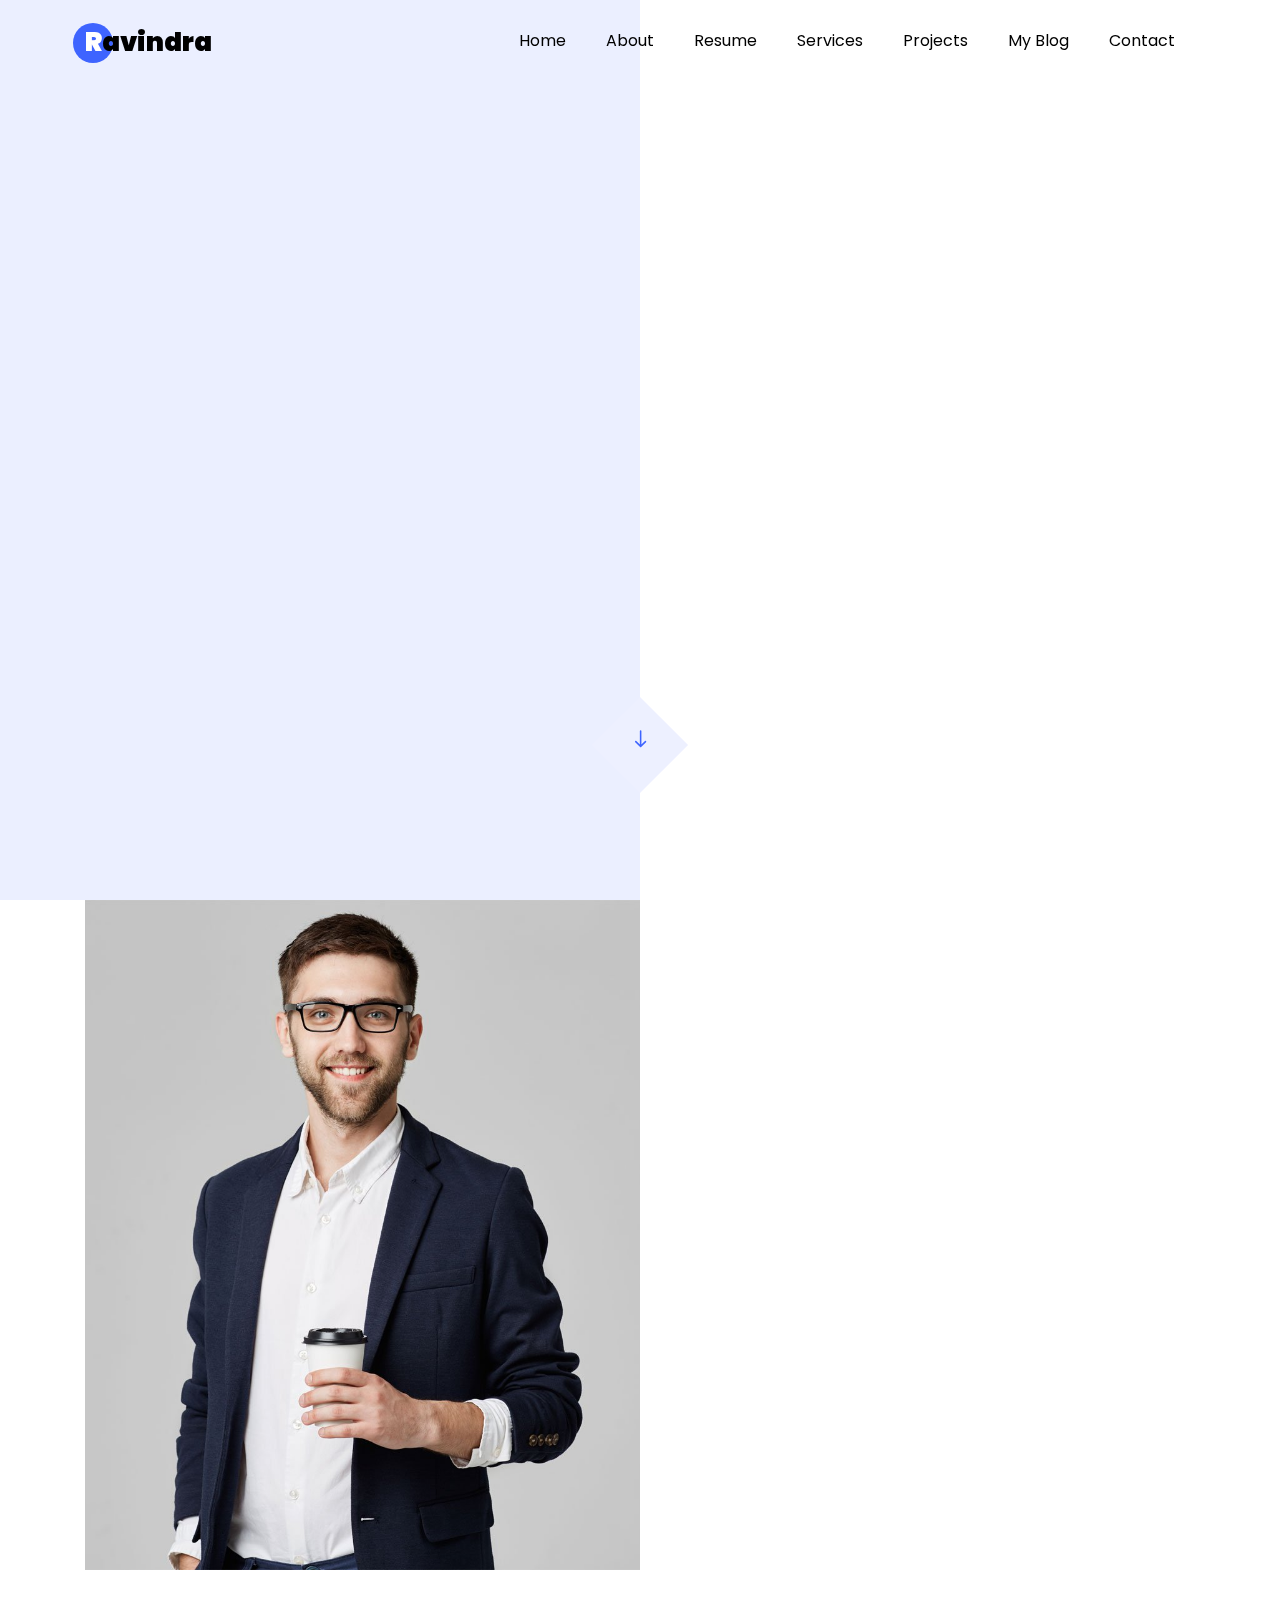
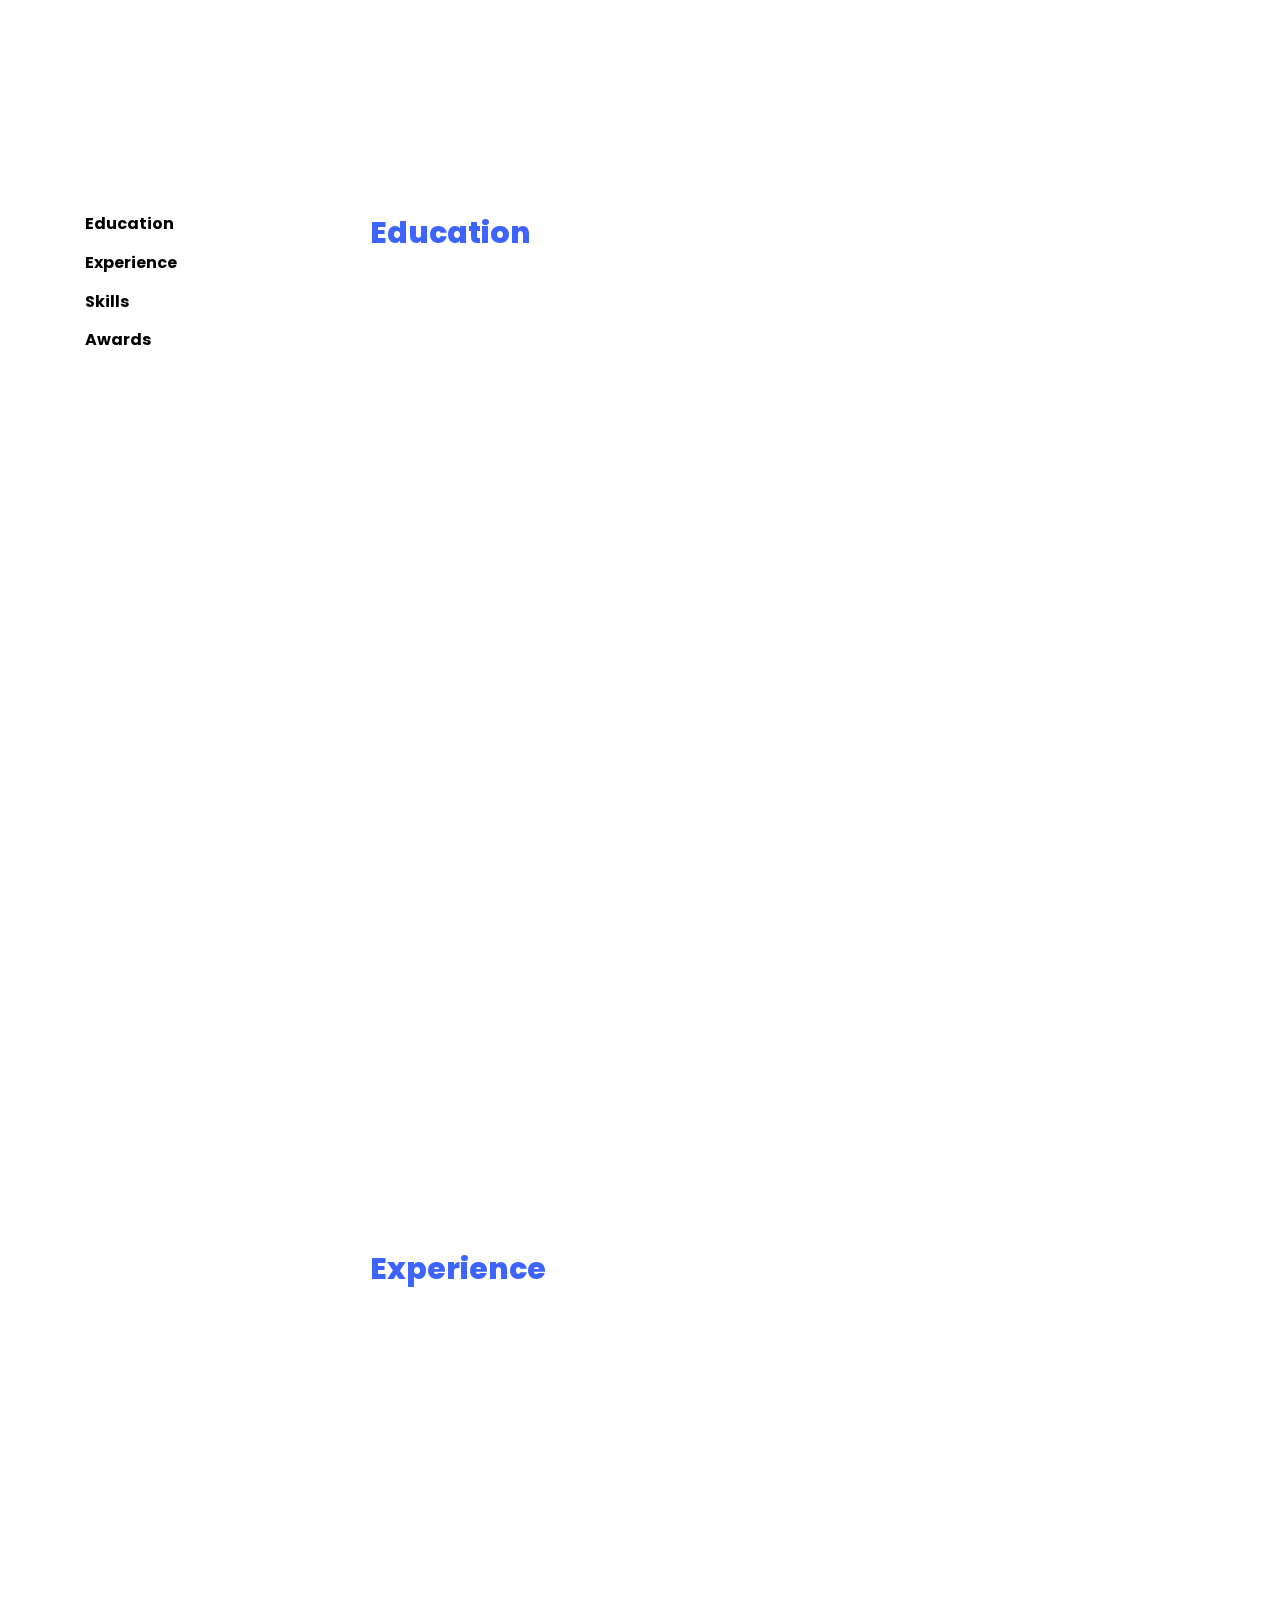
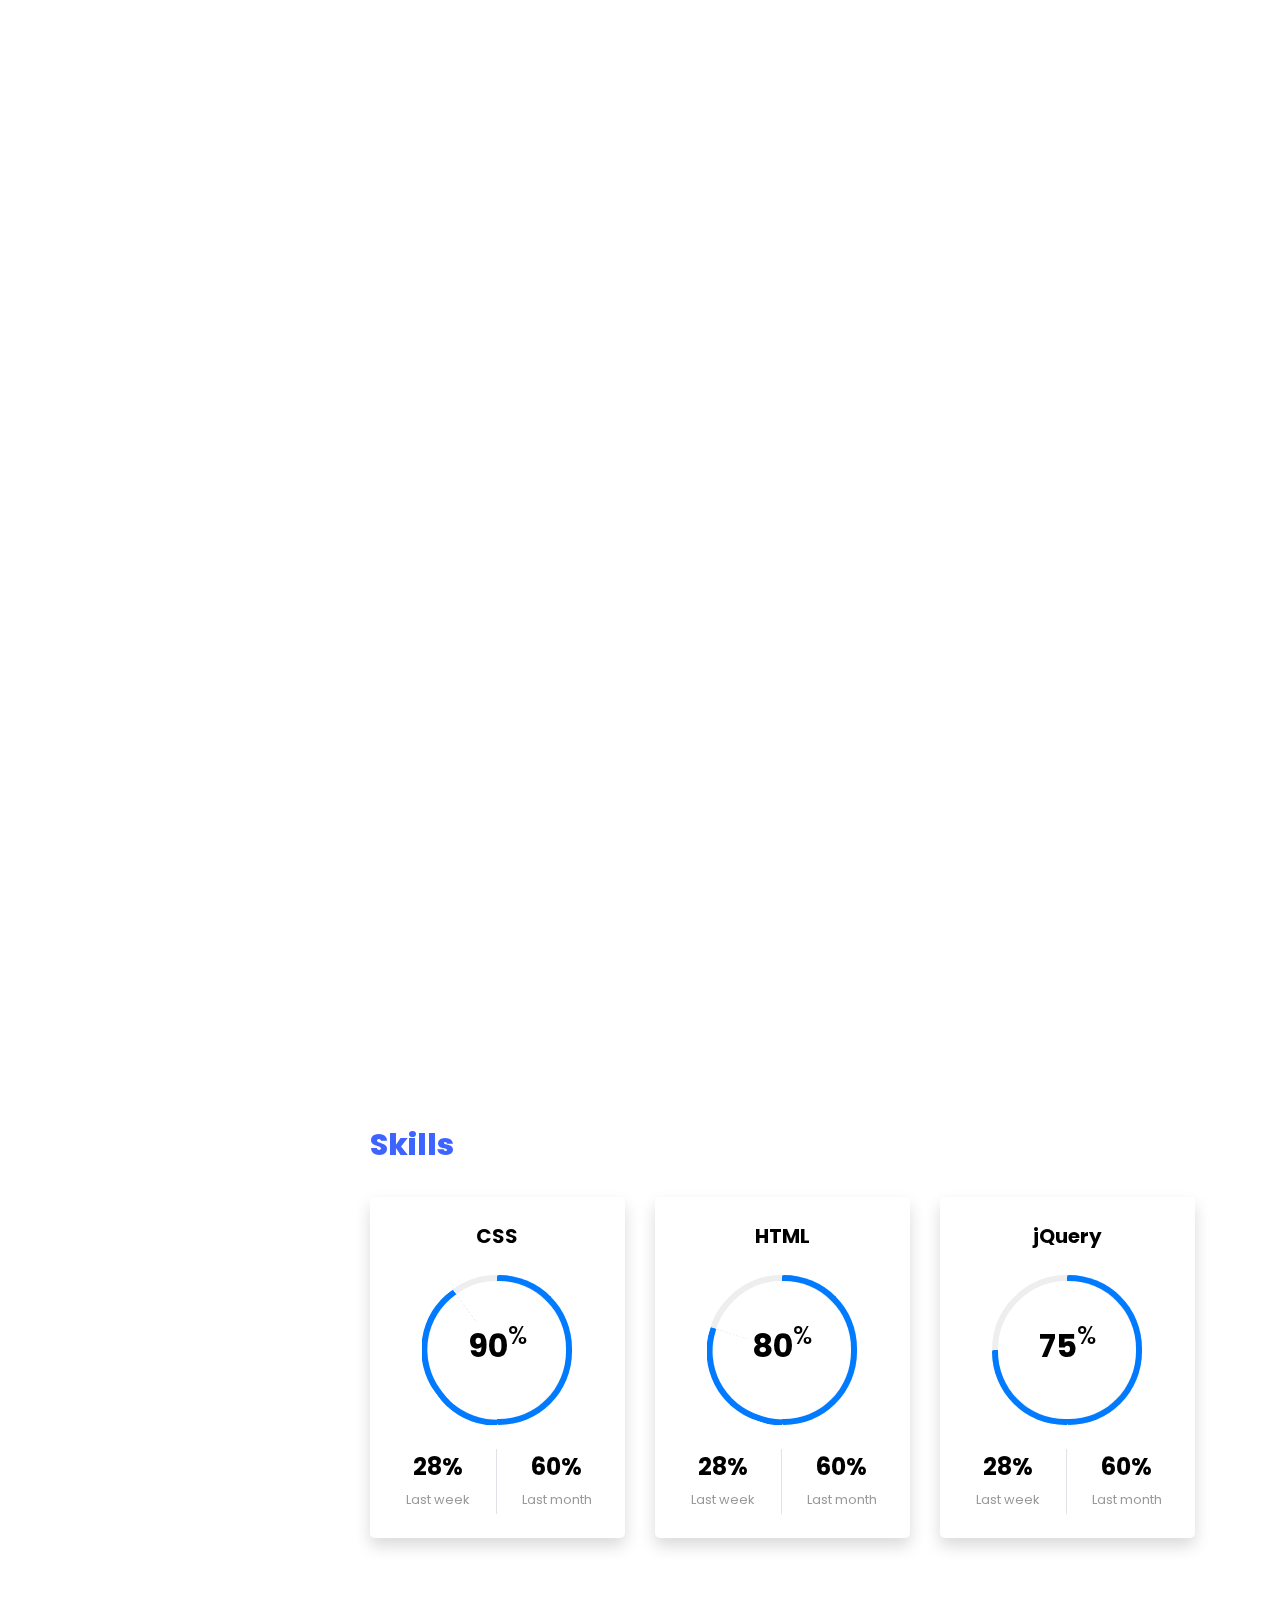
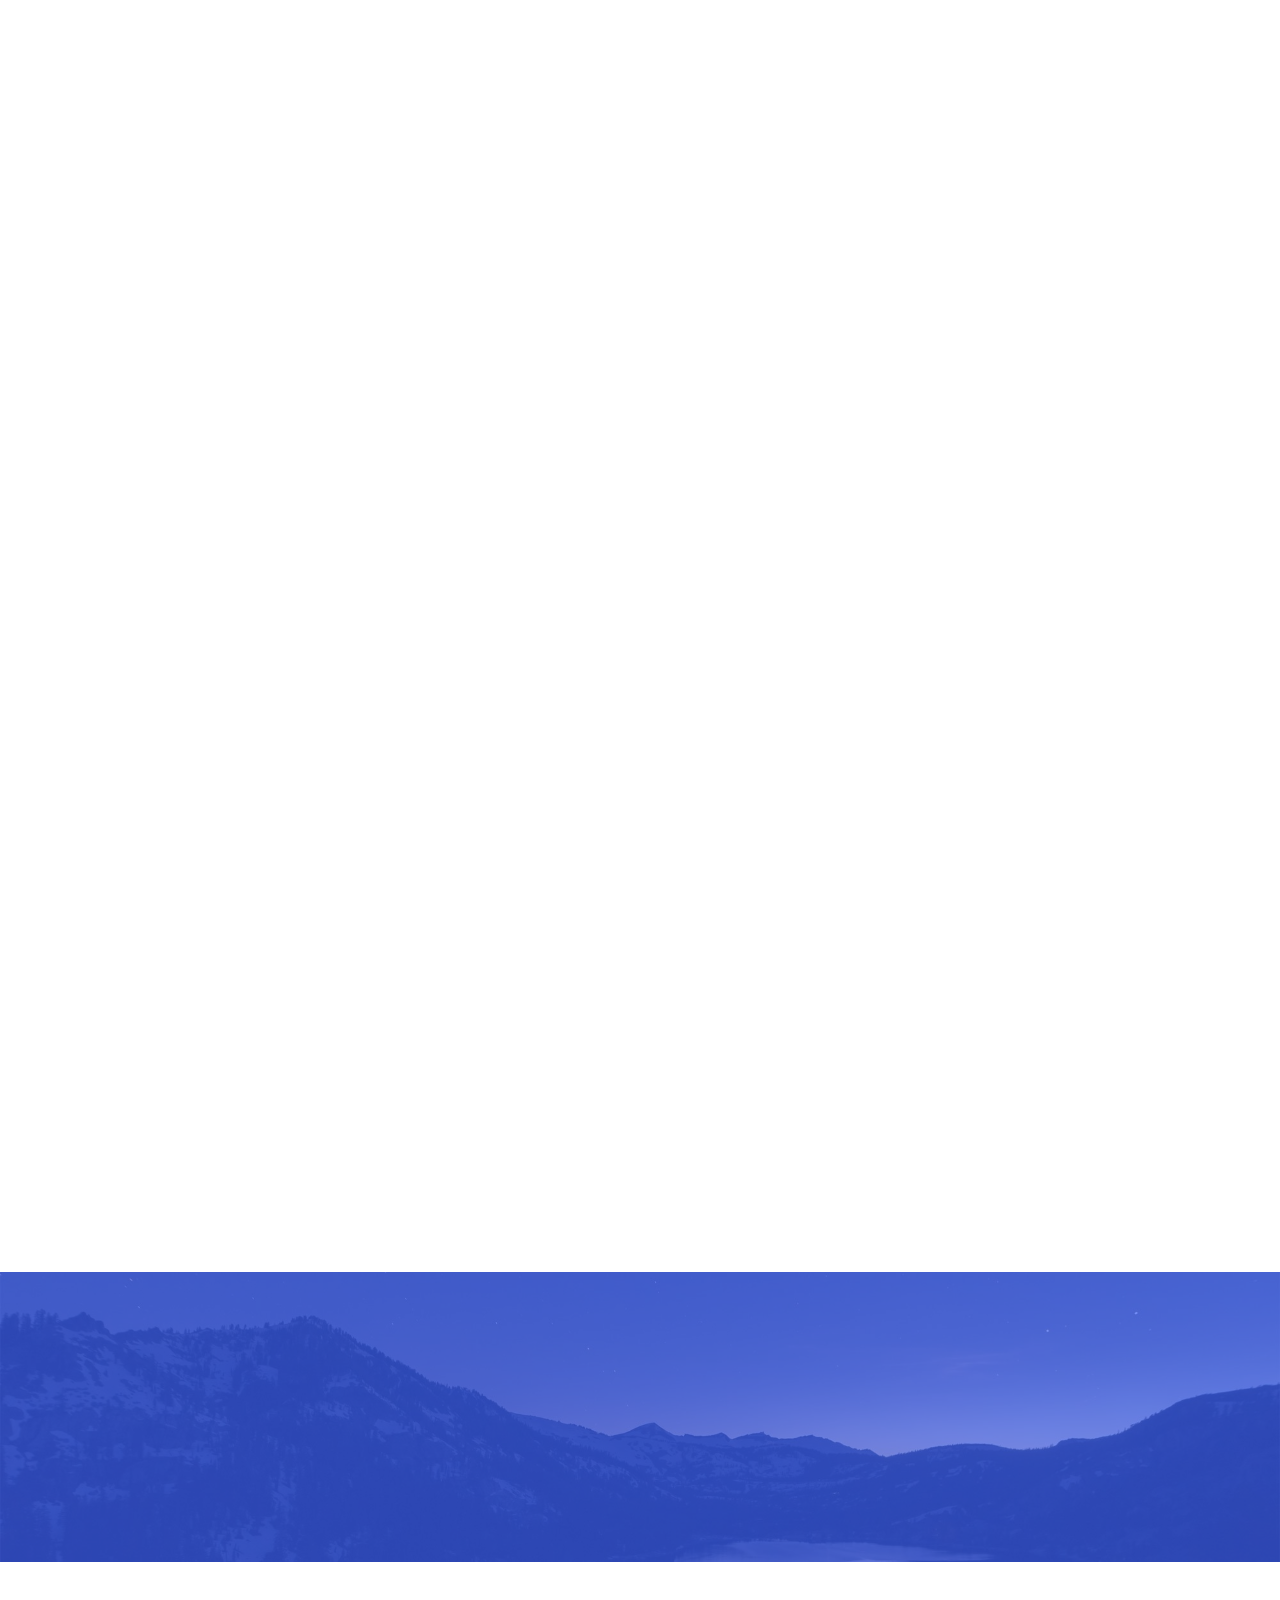
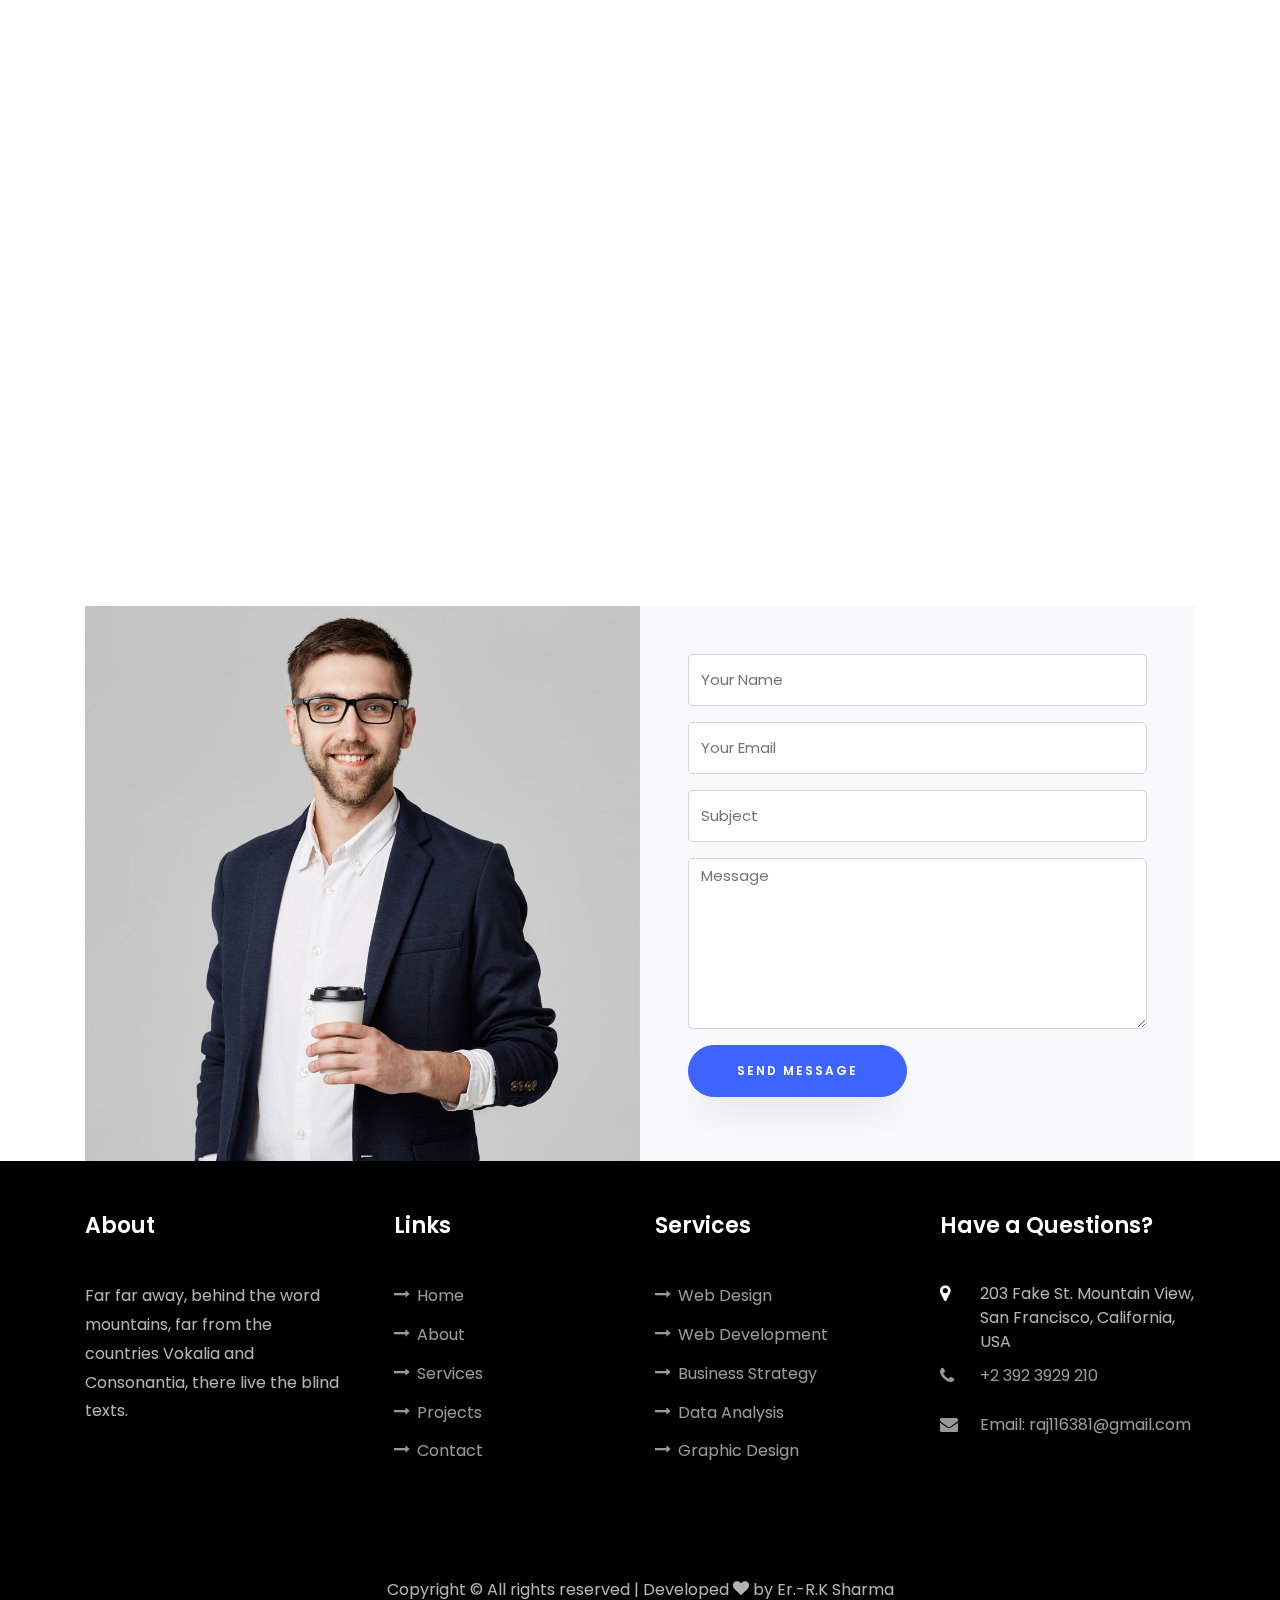
==== commit 7526f2e3: "edit" ====
--- a/index.html
+++ b/index.html
@@ -80,8 +80,8 @@
 <li class="d-flex"><span>Date of birth:</span> <span>July 25, 1998</span></li>
 <li class="d-flex"><span>Address:</span> <span>sector-62 Noida, India</span></li>
 <li class="d-flex"><span>Zip code:</span> <span>201301</span></li>
-<li class="d-flex"><span>Email:</span> <span>raj116381@gmail.com</span></li>
-<li class="d-flex"><span>Phone: </span> <span>+91 8541839684</span></li>
+<li class="d-flex"><span>Email:</span> <span>rs8541839684@gmail.com</span></li>
+<li class="d-flex"><span>Phone: </span> <span>+91-8541839684</span></li>
 </ul>
 </div>
 </div>
@@ -91,7 +91,8 @@
 <span class="number" data-number="120">0</span>
 <span>Project complete</span>
 </p>
-<p><a href="#" class="btn btn-primary py-3 px-3">Download CV</a></p>
+<p><a href="#" class="btn btn-primary py-3 px-3">
+<a href="/images/ravindra new resume.pdf" download>Download CV</a></p>
 </div>
 </div>
 </div>
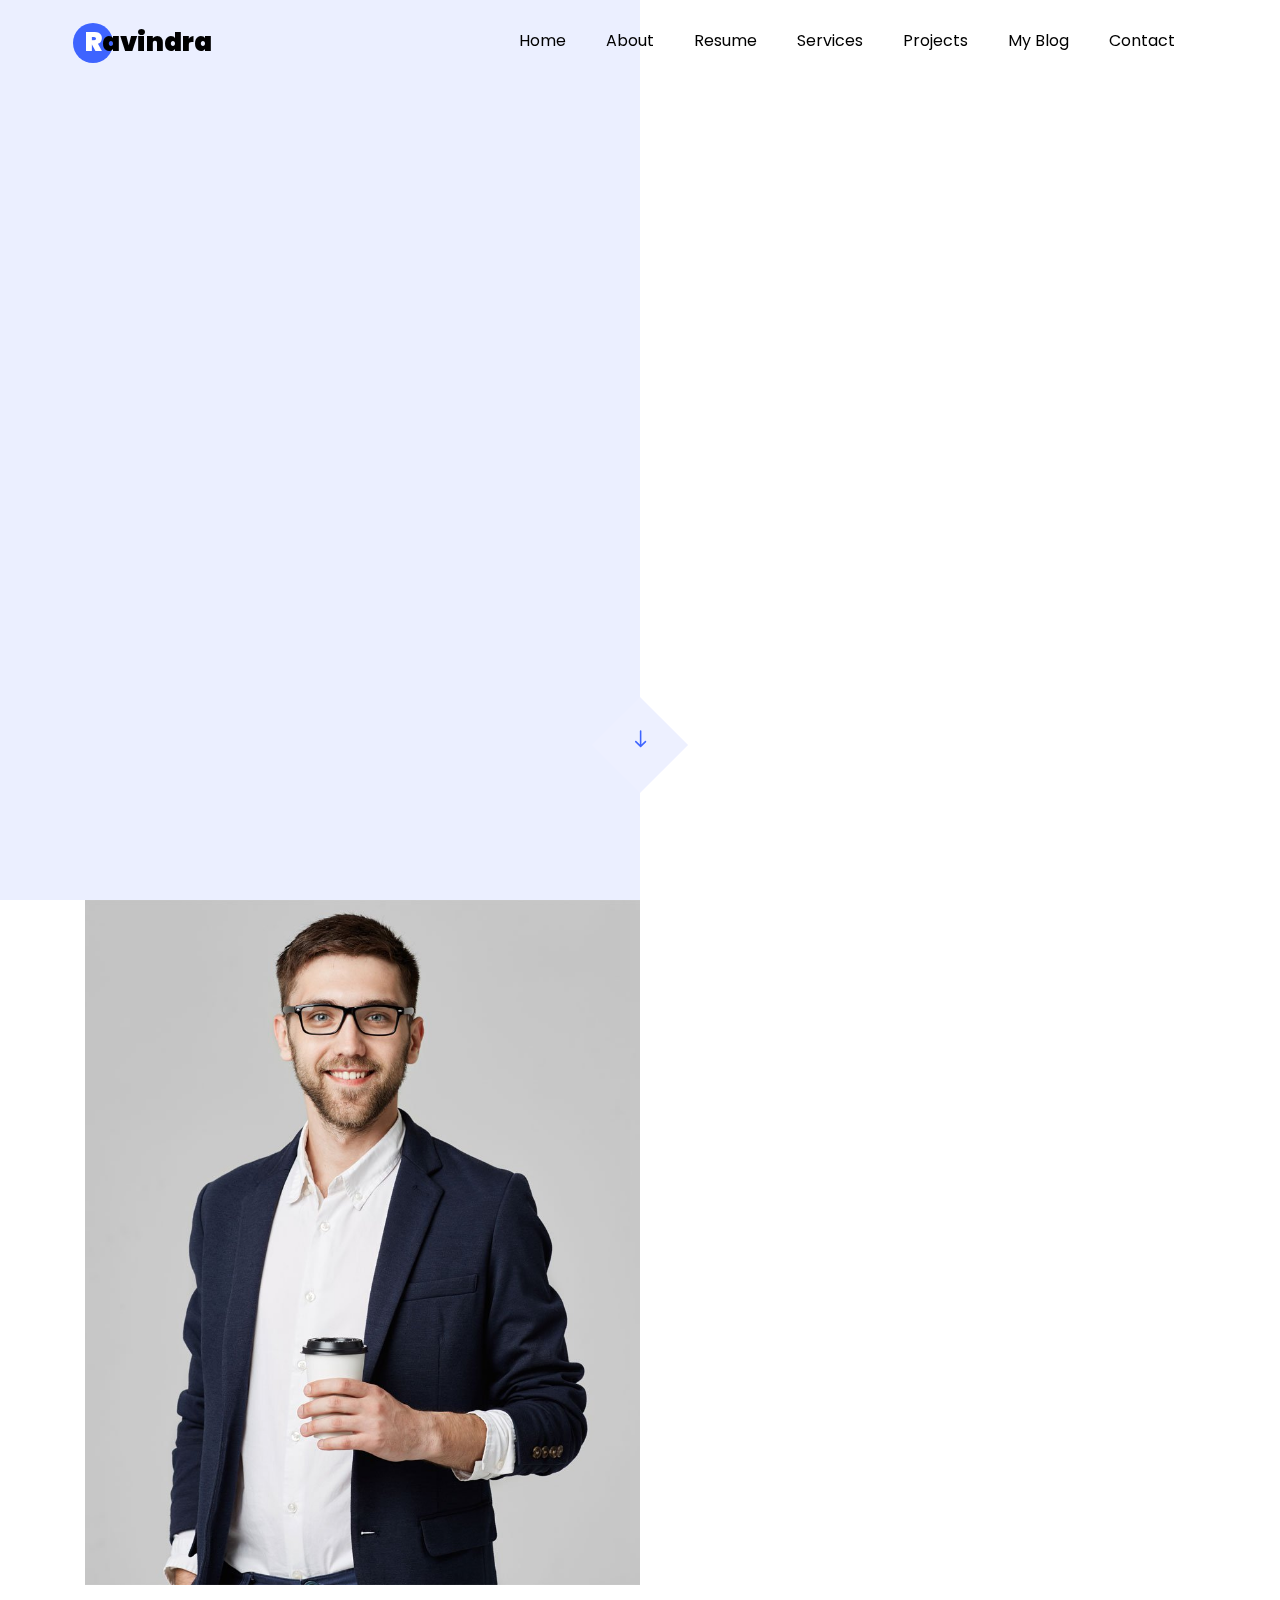
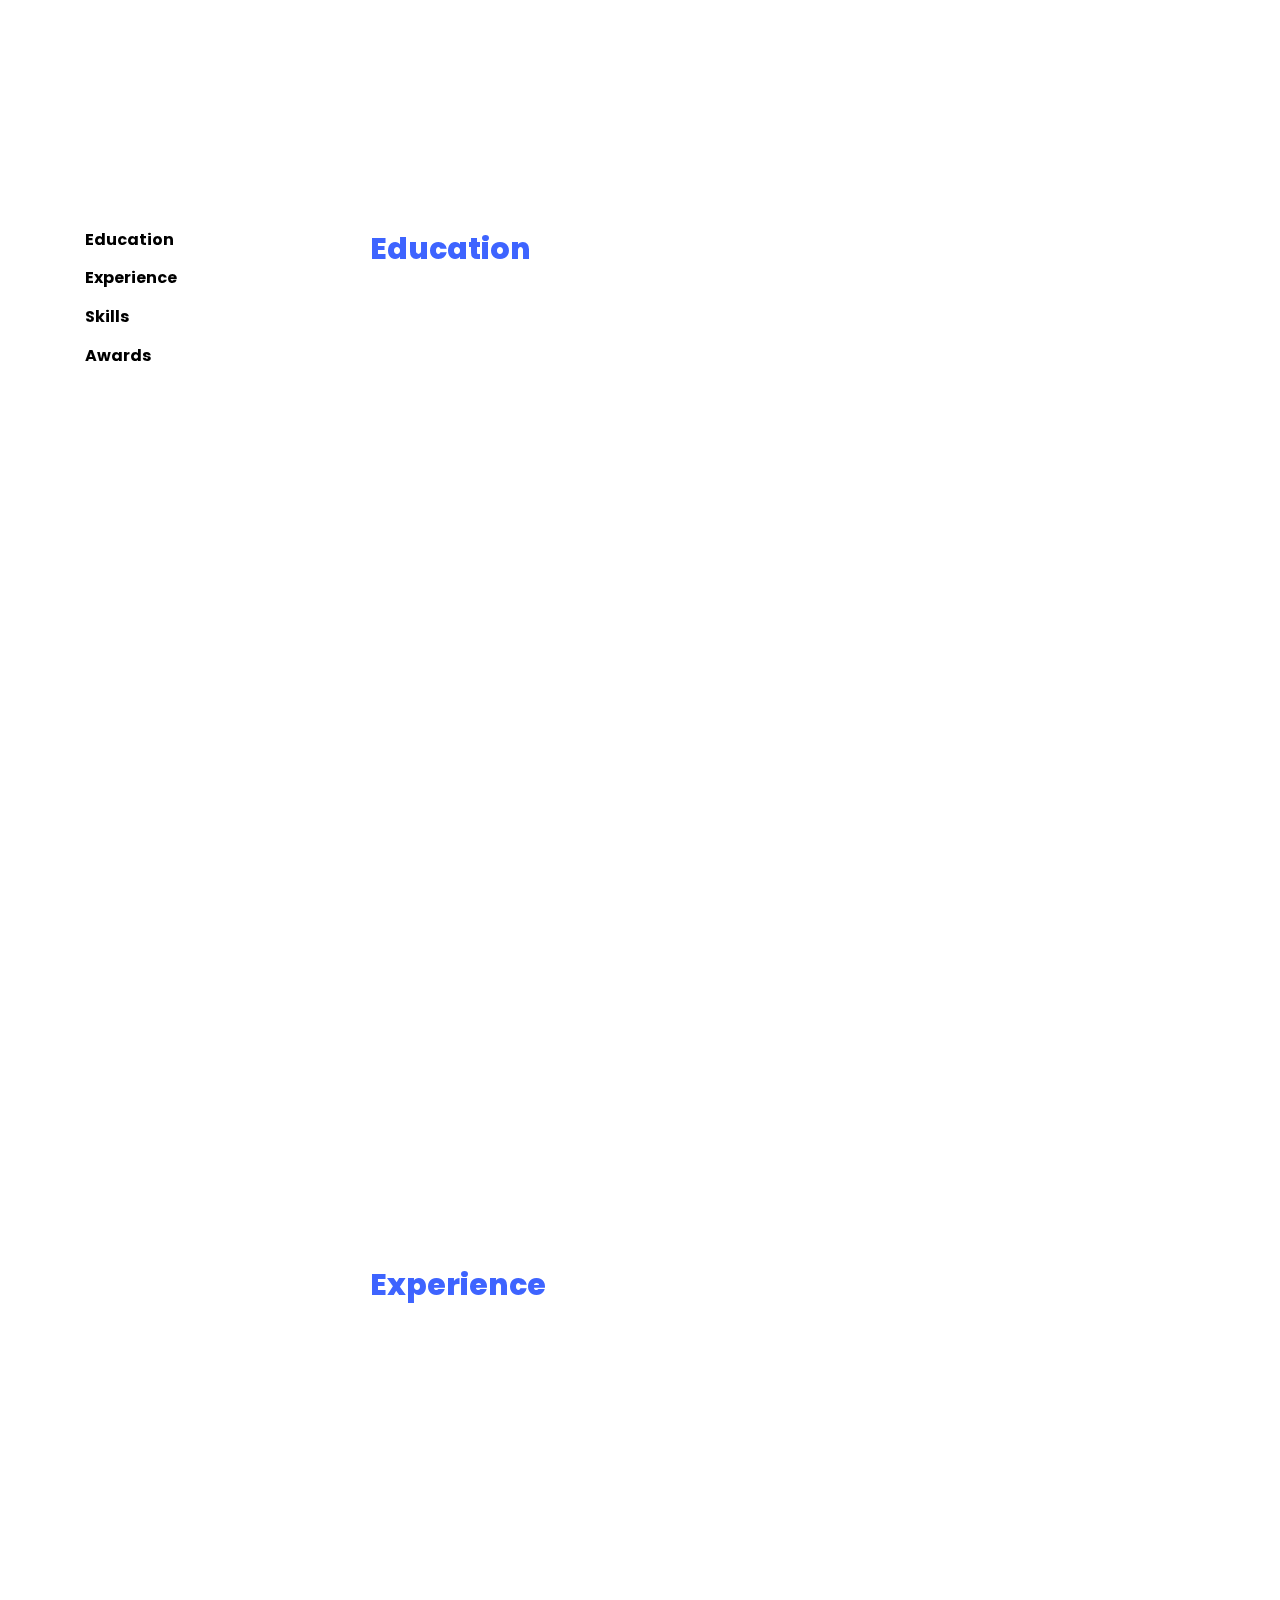
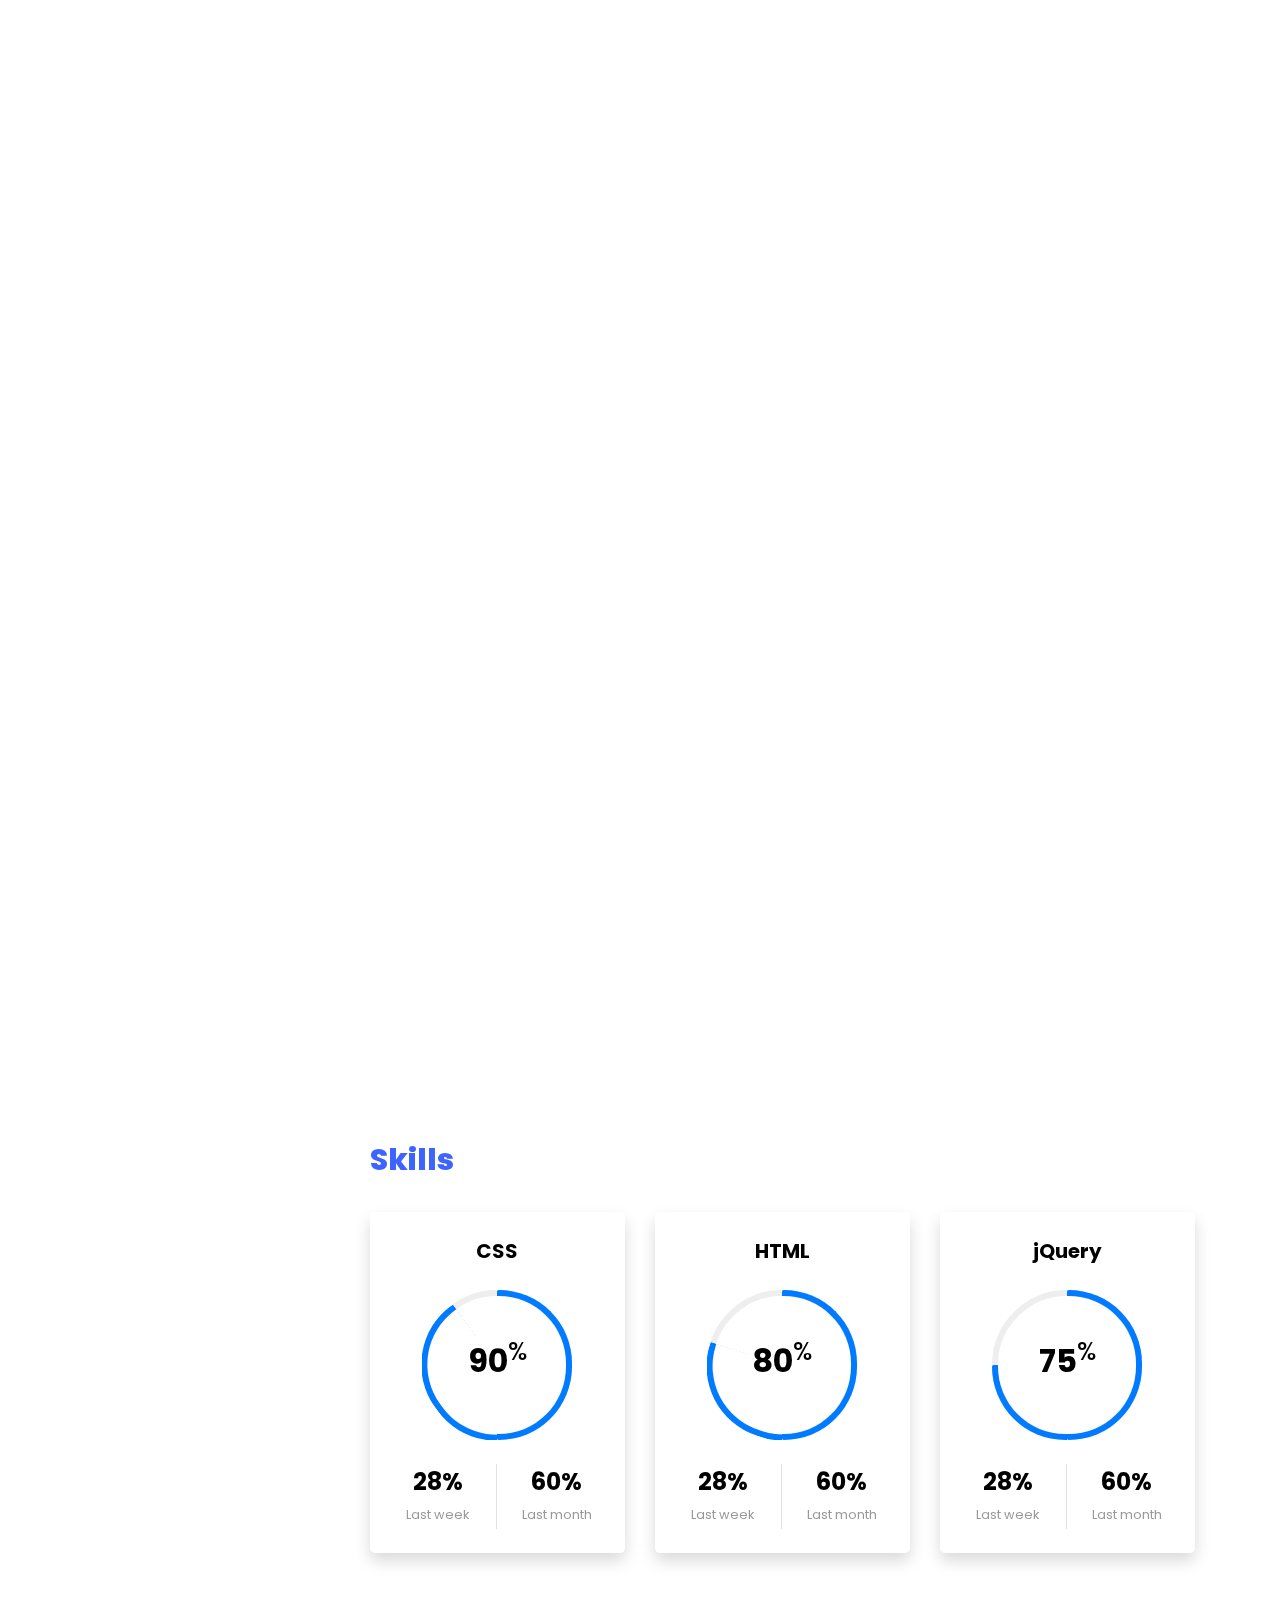
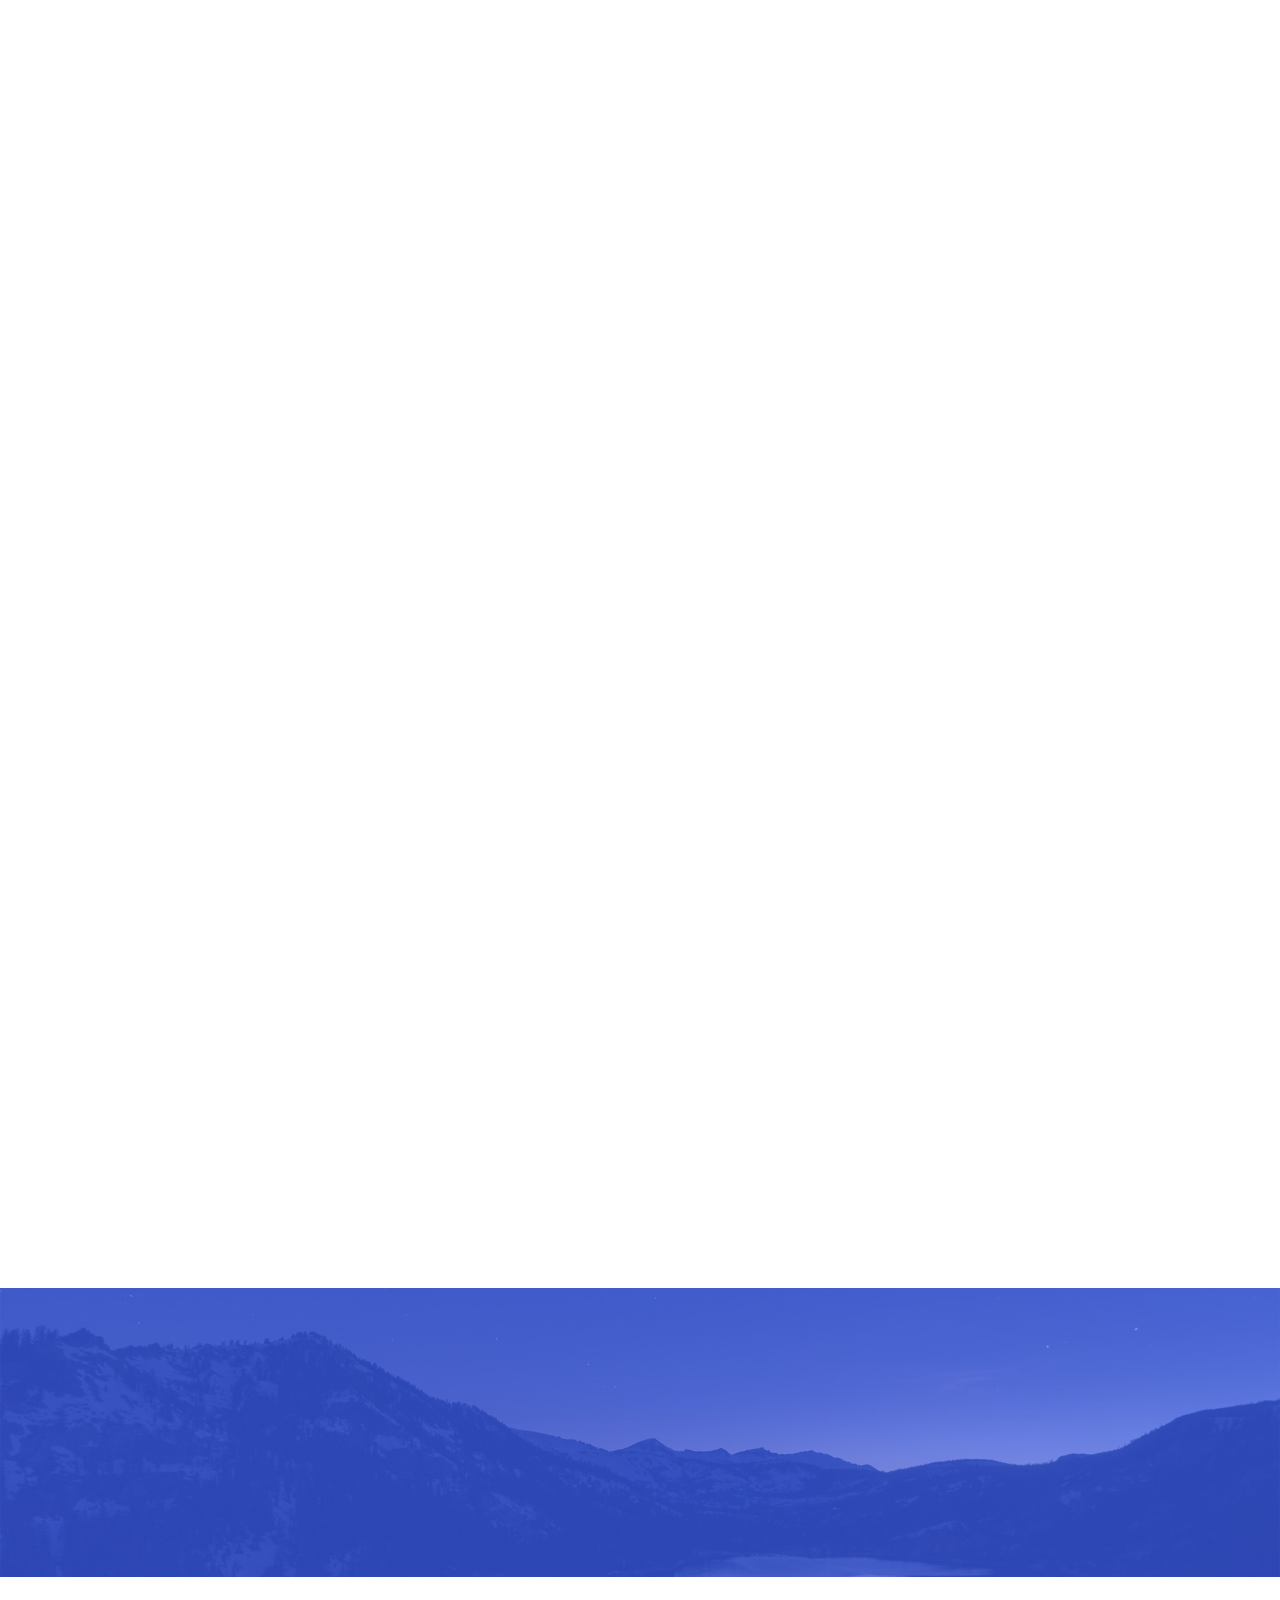
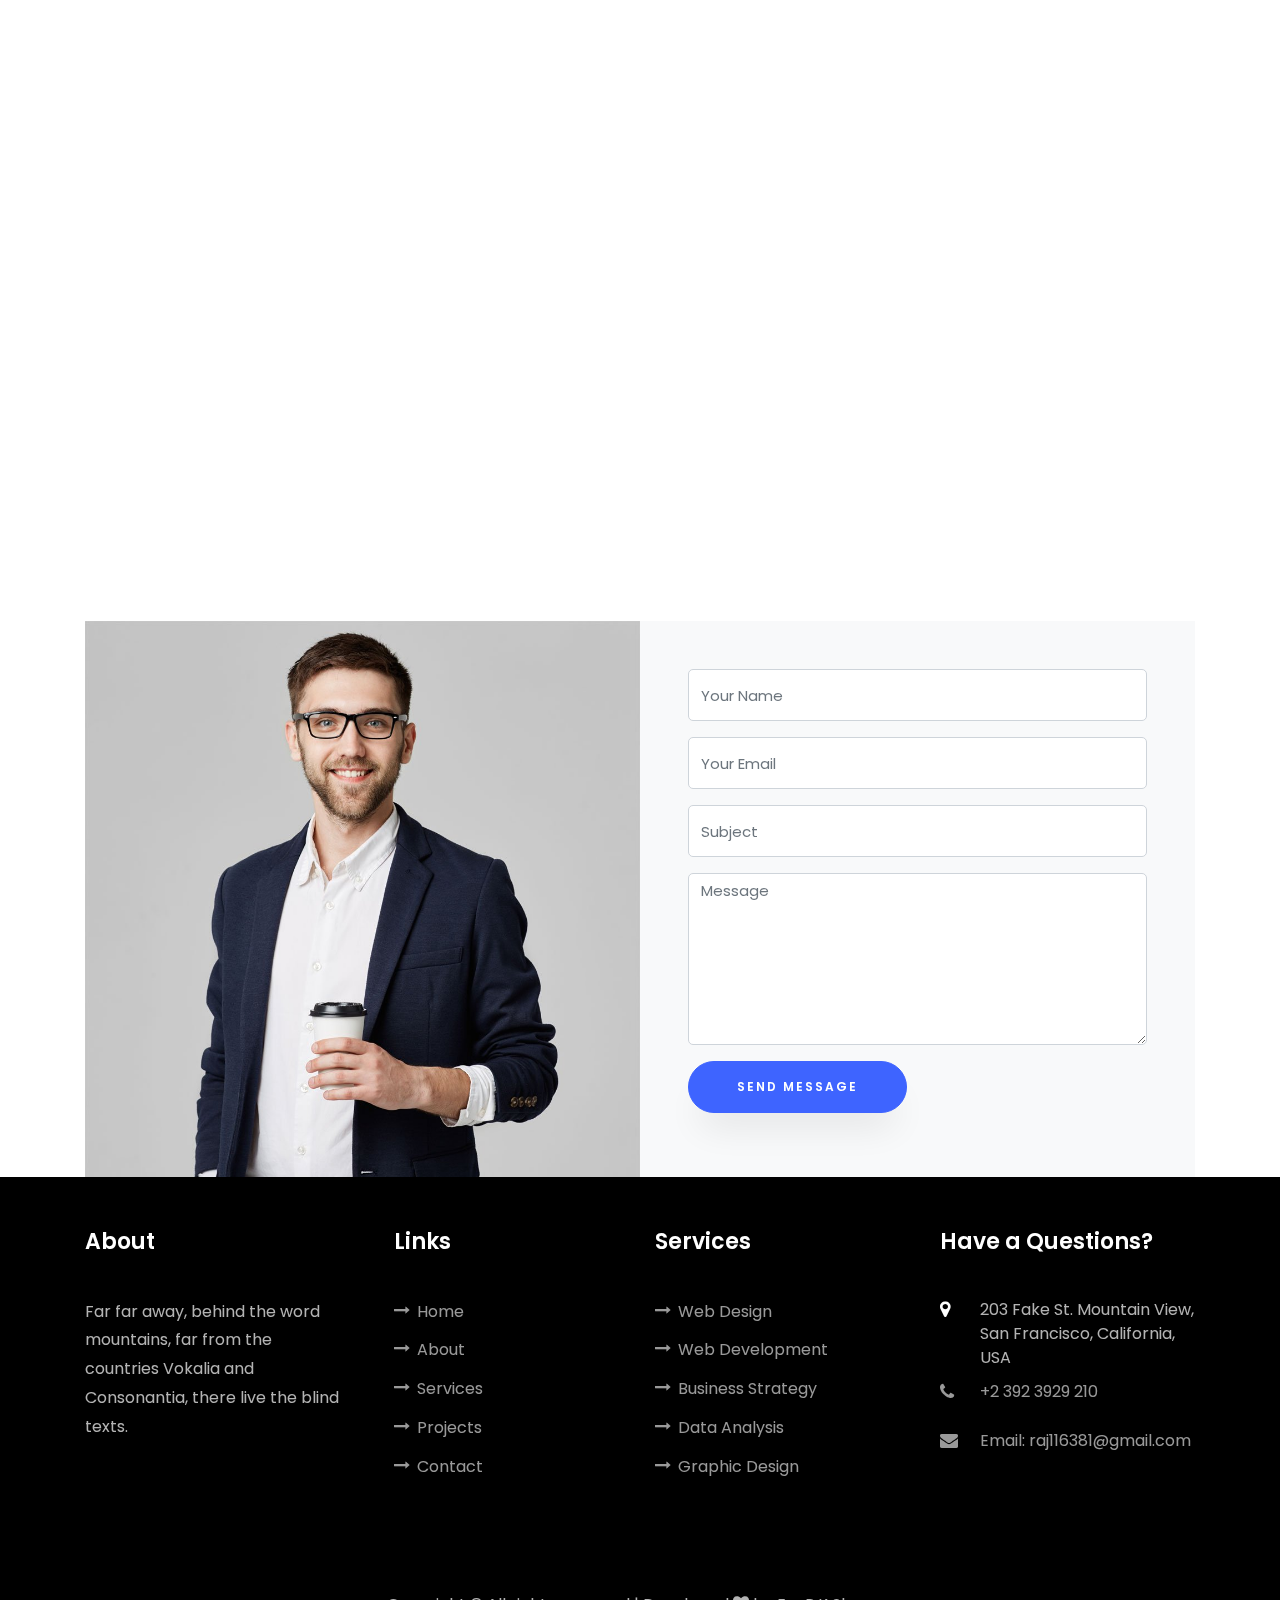
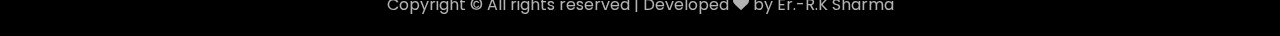
==== commit 74aa66b4: "e" ====
--- a/index.html
+++ b/index.html
@@ -91,8 +91,8 @@
 <span class="number" data-number="120">0</span>
 <span>Project complete</span>
 </p>
-<p><a href="#" class="btn btn-primary py-3 px-3">
-<a href="/images/ravindra new resume.pdf" download>Download CV</a></p>
+<p><a href="/images/ravindra new resume.pdf"download class="btn btn-primary py-3 px-3">
+ >Download CV</a></p>
 </div>
 </div>
 </div>
